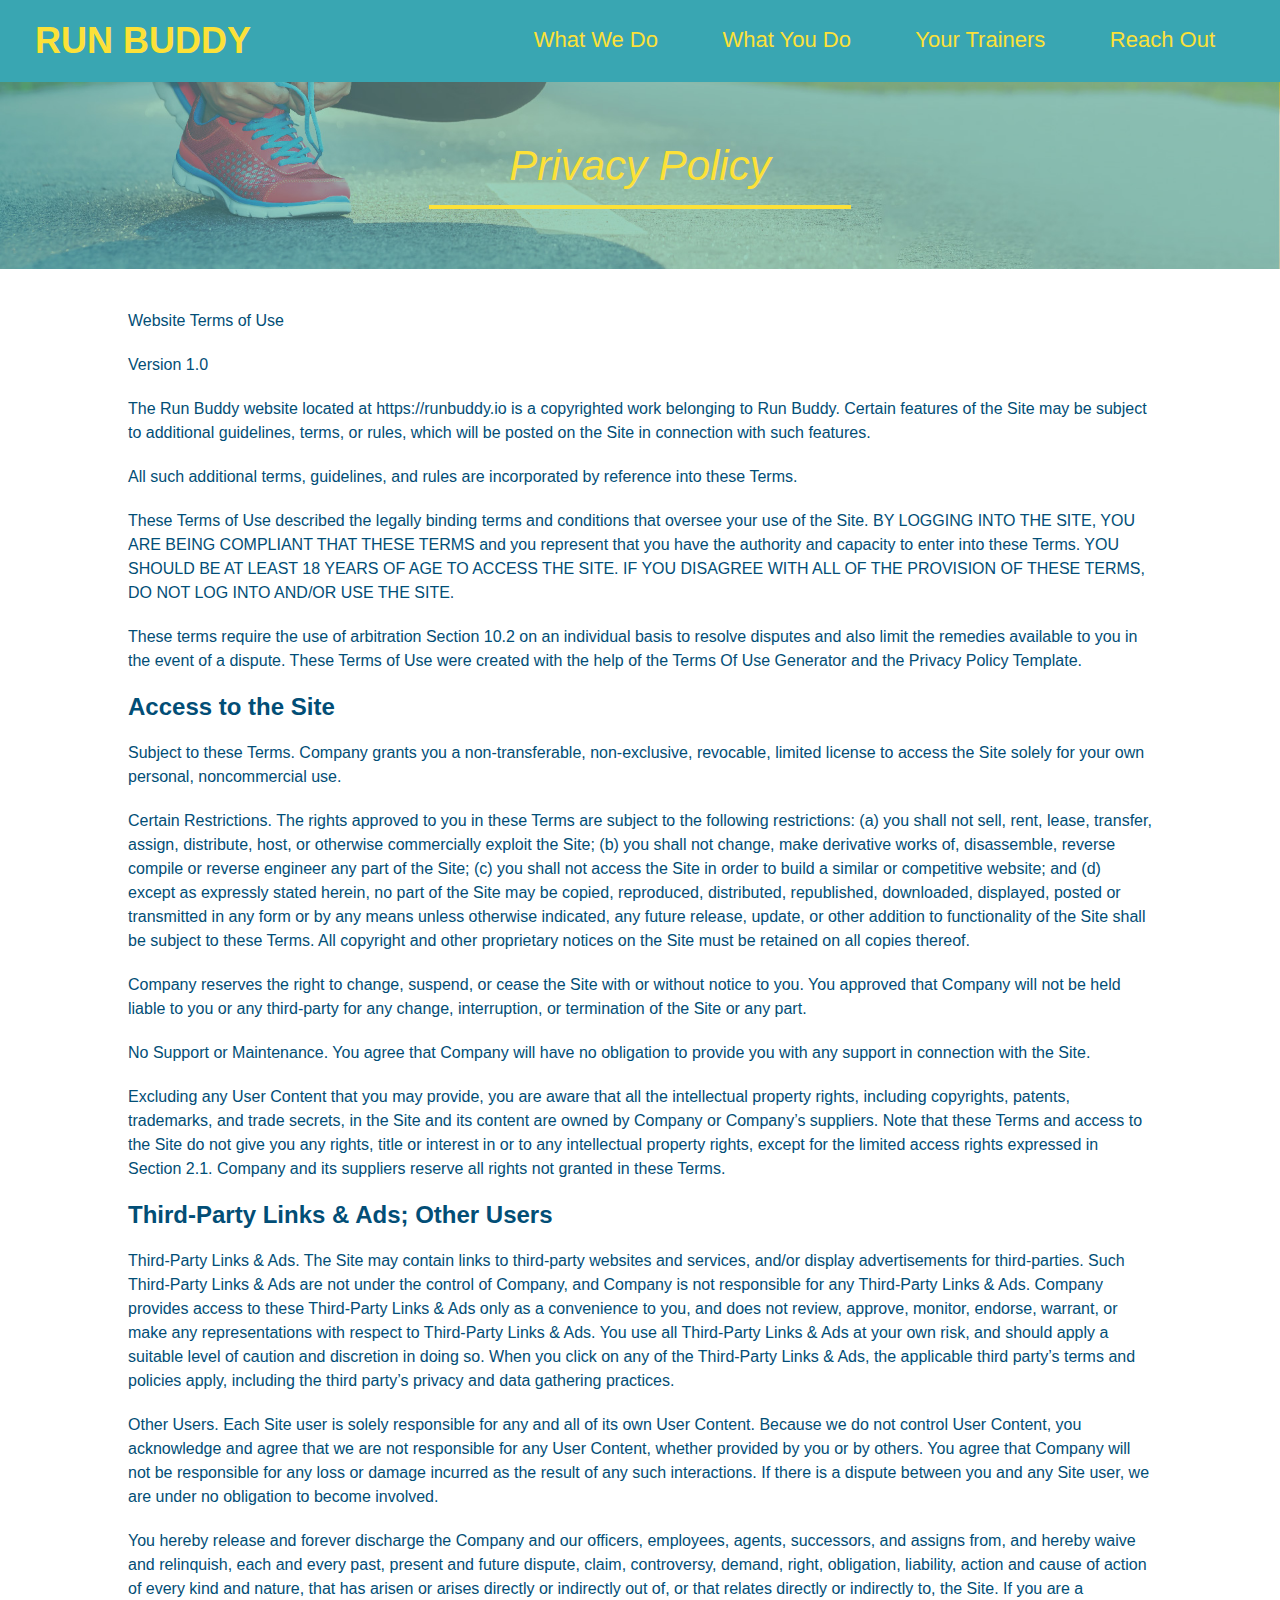
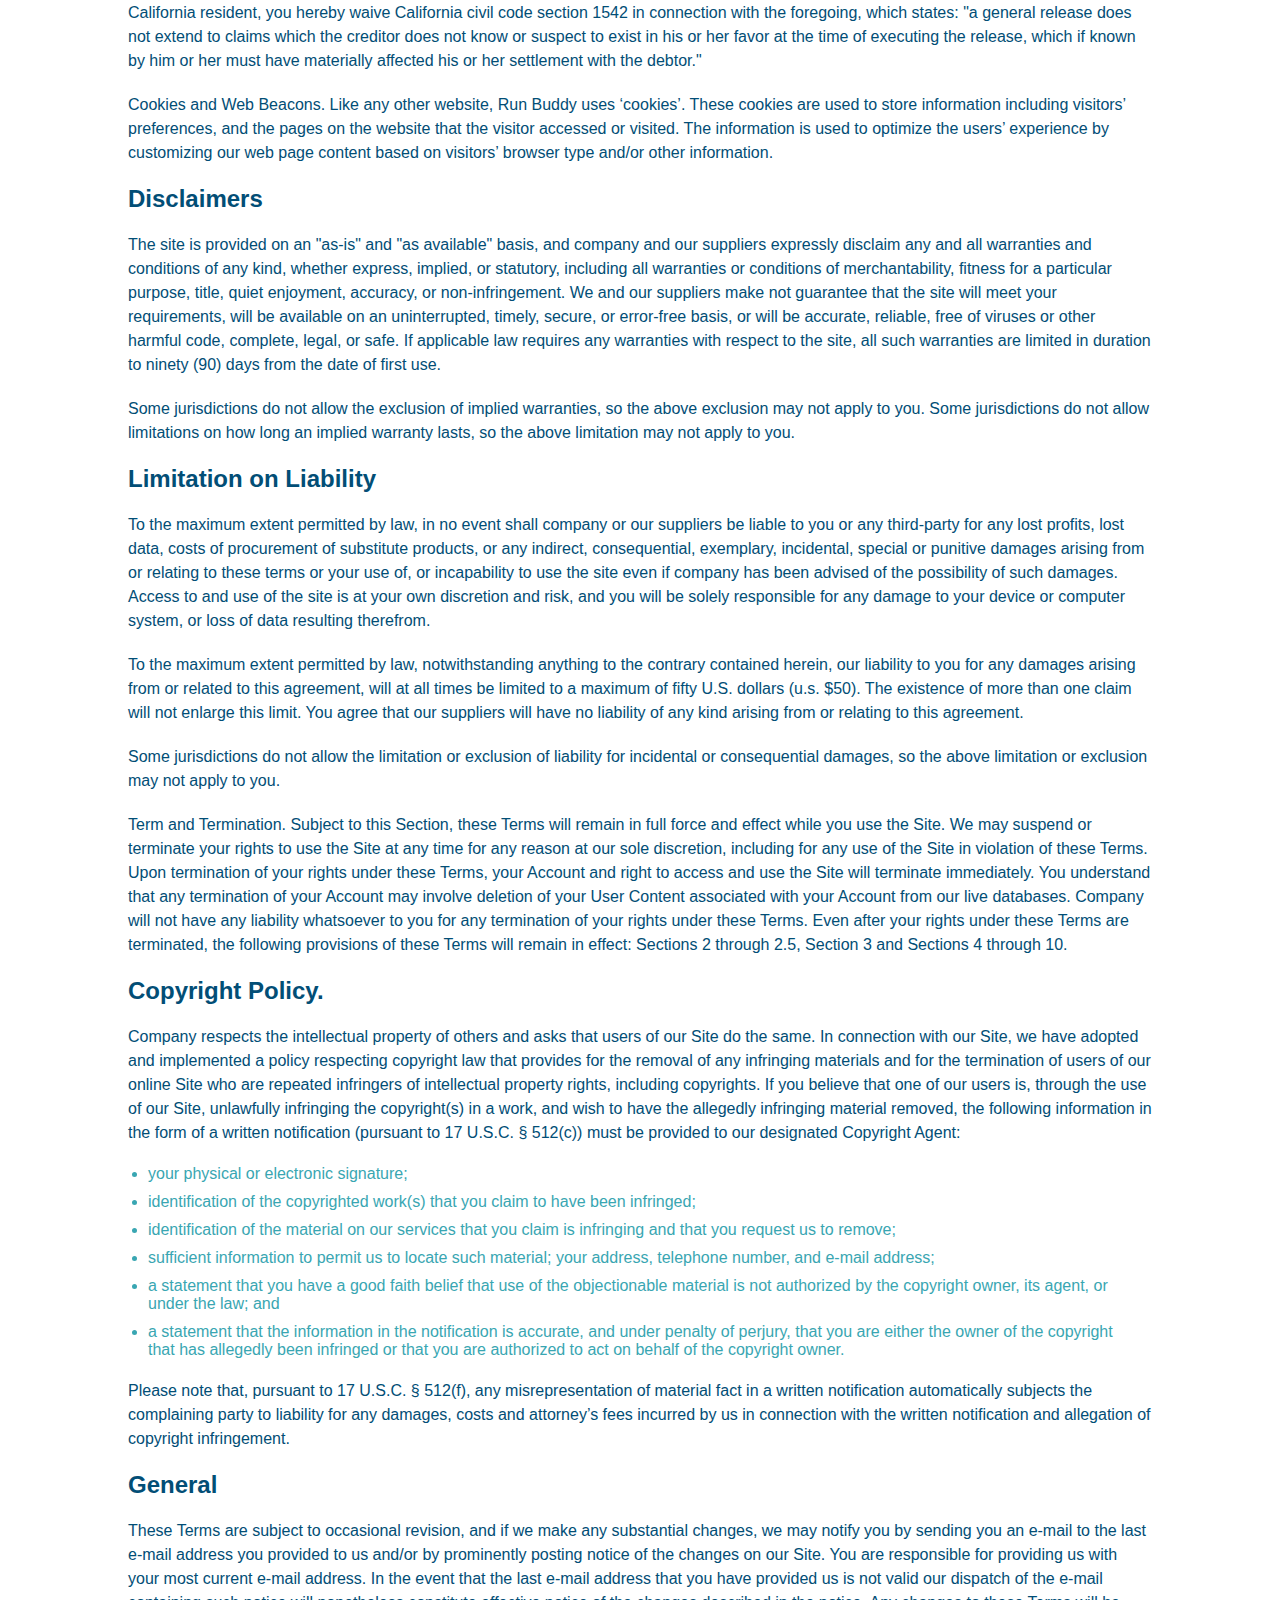
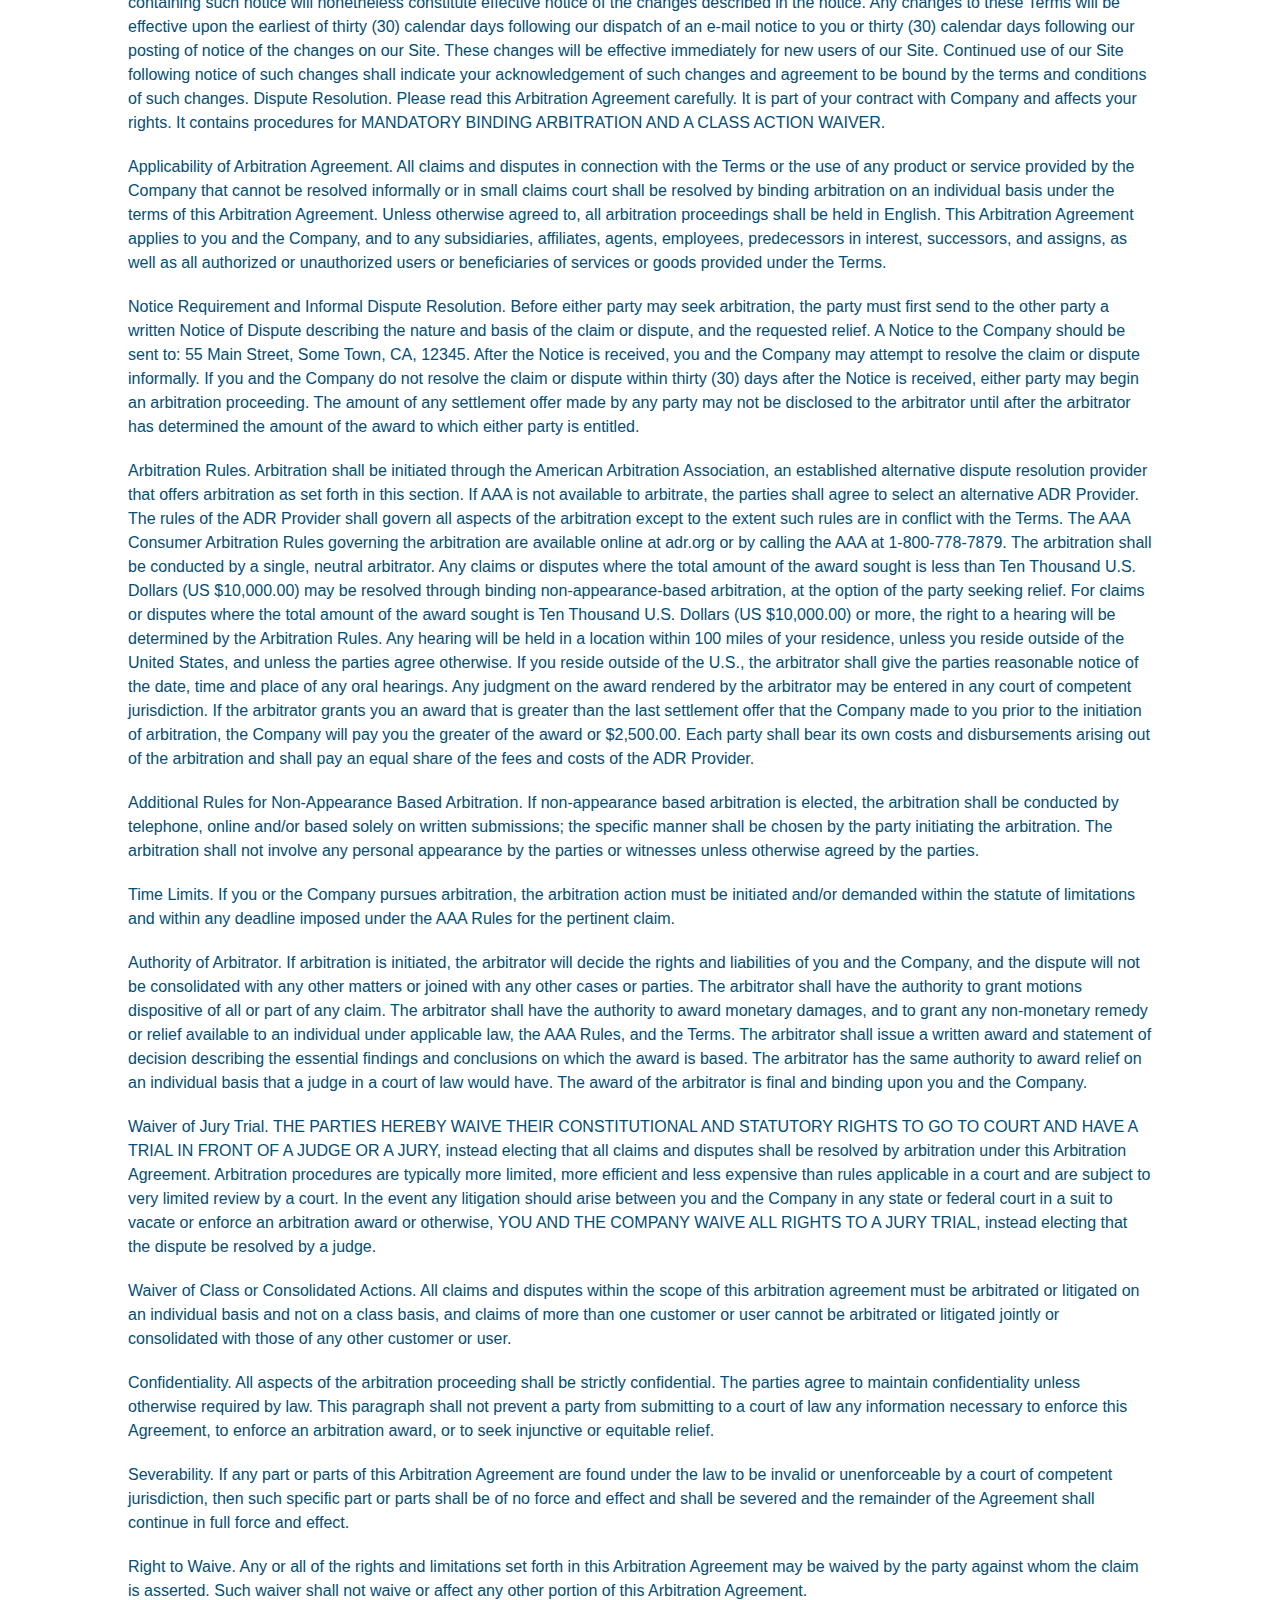
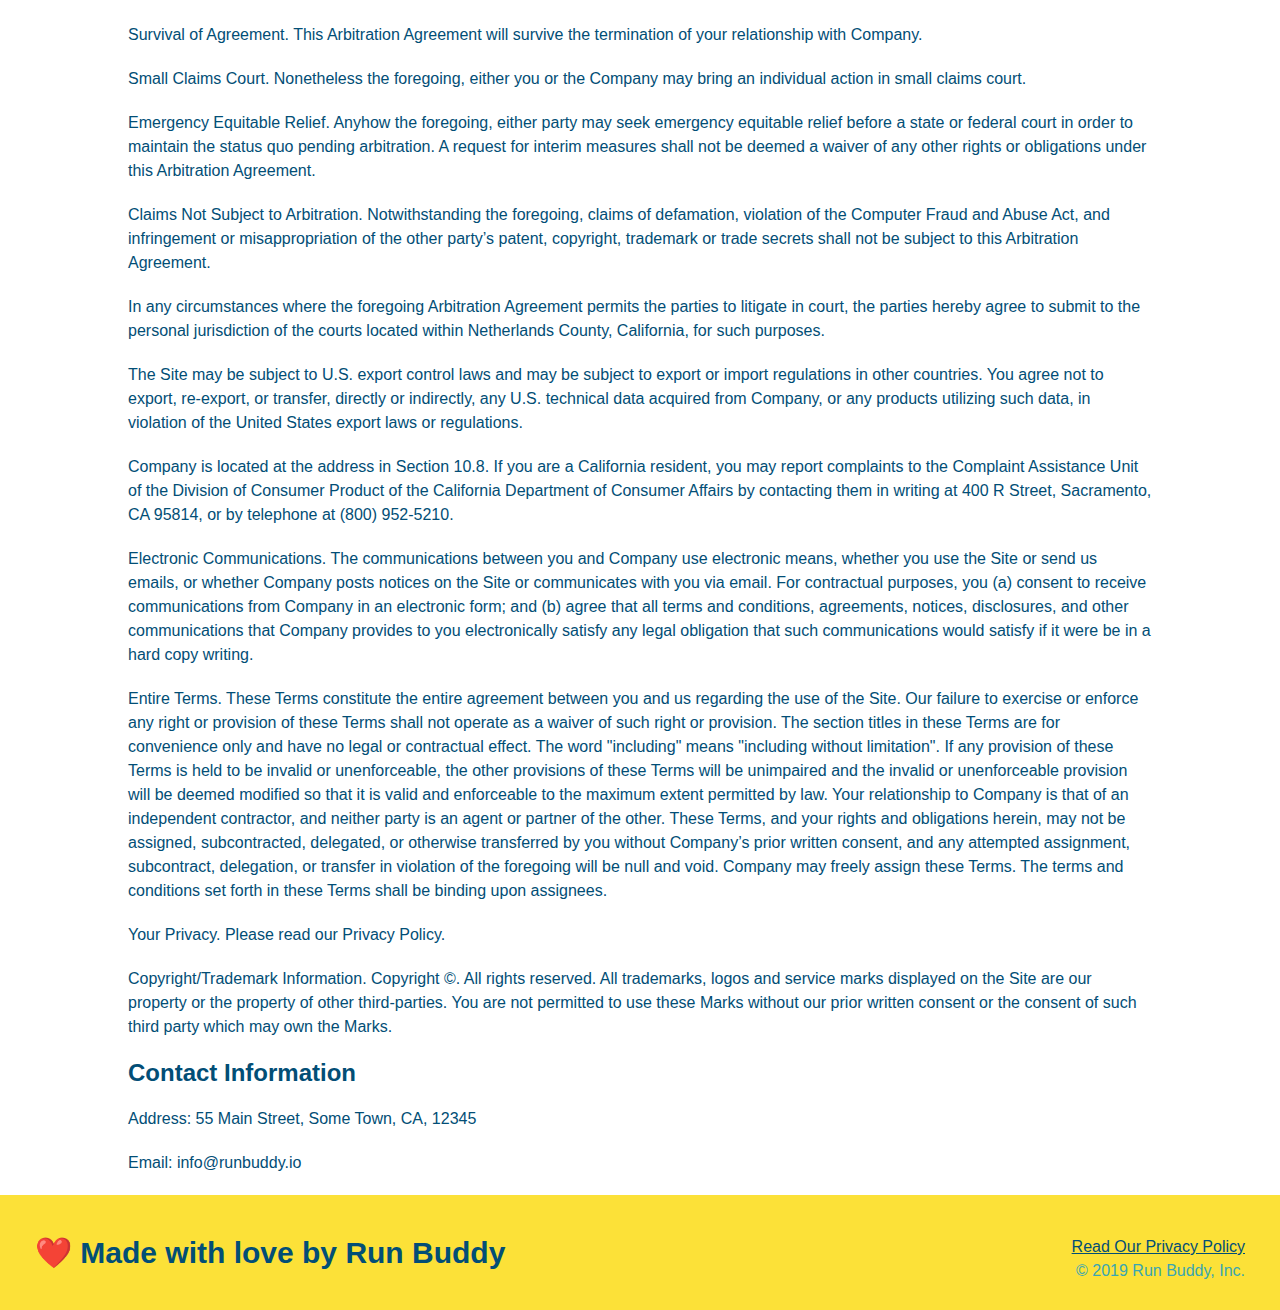
==== privacy-policy.html @ ec880d70 "privacy policy" ====
<!DOCTYPE html>
<html lang="en">
<head>
    <meta charset="UTF-8" />
    <title>Privacy Policy - Run Buddy</title>
    <link rel="stylesheet" href="./assets/css/style.css"/>
    <link rel="stylesheet" href="./assets/css/secondary-styles.css"/>
</head>

<body>
    <header>
        <h1>
        <a href="/">RUN BUDDY</a>
    </h1>

    <nav>
    <!-- Unordered list element -->
        <ul>
        <!-- List item element -->
            <li>
            <!-- Anchor element -->
                <a href="./index.html"#what-we-do">What We Do</a>
            </li>

            <li>
                <a href="./index.html"#what-we-do">What You Do</a>
            </li>

            <li>
                <a href="./index.html"#what-we-do">Your Trainers</a>
            </li>

            <li>
                <a href="./index.html"#what-we-do">Reach Out</a>
            </li>
        </ul>
    </nav>
    </header>

    <section class="hero">
        <h2 class="page-title">
            Privacy Policy
        </h2>
    </section>

    <article class="secondary-content">
        <p>
            Website Terms of Use
          </p>
    
          <p>
            Version 1.0
          </p>
    
          <p>
            The Run Buddy website located at https://runbuddy.io is a copyrighted work belonging to Run Buddy. Certain
            features of the Site may be subject to additional guidelines, terms, or rules, which will be posted on the Site
            in connection with such features.
          </p>
    
          <p>
            All such additional terms, guidelines, and rules are incorporated by reference into these Terms.
          </p>
    
          <p>
            These Terms of Use described the legally binding terms and conditions that oversee your use of the Site. BY
            LOGGING INTO THE SITE, YOU ARE BEING COMPLIANT THAT THESE TERMS and you represent that you have the authority
            and capacity to enter into these Terms. YOU SHOULD BE AT LEAST 18 YEARS OF AGE TO ACCESS THE SITE. IF YOU
            DISAGREE WITH ALL OF THE PROVISION OF THESE TERMS, DO NOT LOG INTO AND/OR USE THE SITE.
          </p>
    
          <p>
            These terms require the use of arbitration Section 10.2 on an individual basis to resolve disputes and also
            limit the remedies available to you in the event of a dispute. These Terms of Use were created with the help of
            the Terms Of Use Generator and the Privacy Policy Template.
          </p>
    
          <h3>
            Access to the Site
          </h3>
    
          <p>
            Subject to these Terms. Company grants you a non-transferable, non-exclusive, revocable, limited license to
            access the Site solely for your own personal, noncommercial use.
          </p>
    
          <p>
            Certain Restrictions. The rights approved to you in these Terms are subject to the following restrictions: (a)
            you shall not sell, rent, lease, transfer, assign, distribute, host, or otherwise commercially exploit the Site;
            (b) you shall not change, make derivative works of, disassemble, reverse compile or reverse engineer any part of
            the Site; (c) you shall not access the Site in order to build a similar or competitive website; and (d) except
            as expressly stated herein, no part of the Site may be copied, reproduced, distributed, republished, downloaded,
            displayed, posted or transmitted in any form or by any means unless otherwise indicated, any future release,
            update, or other addition to functionality of the Site shall be subject to these Terms. All copyright and other
            proprietary notices on the Site must be retained on all copies thereof.
          </p>
    
          <p>
            Company reserves the right to change, suspend, or cease the Site with or without notice to you. You approved
            that Company will not be held liable to you or any third-party for any change, interruption, or termination of
            the Site or any part.
          </p>
    
          <p>
            No Support or Maintenance. You agree that Company will have no obligation to provide you with any support in
            connection with the Site.
          </p>
    
          <p>
            Excluding any User Content that you may provide, you are aware that all the intellectual property rights,
            including copyrights, patents, trademarks, and trade secrets, in the Site and its content are owned by Company
            or Company’s suppliers. Note that these Terms and access to the Site do not give you any rights, title or
            interest in or to any intellectual property rights, except for the limited access rights expressed in Section
            2.1. Company and its suppliers reserve all rights not granted in these Terms.
          </p>
    
          <h3>
            Third-Party Links & Ads; Other Users
          </h3>
    
          <p>
            Third-Party Links & Ads. The Site may contain links to third-party websites and services, and/or display
            advertisements for third-parties. Such Third-Party Links & Ads are not under the control of Company, and Company
            is not responsible for any Third-Party Links & Ads. Company provides access to these Third-Party Links & Ads
            only as a convenience to you, and does not review, approve, monitor, endorse, warrant, or make any
            representations with respect to Third-Party Links & Ads. You use all Third-Party Links & Ads at your own risk,
            and should apply a suitable level of caution and discretion in doing so. When you click on any of the
            Third-Party Links & Ads, the applicable third party’s terms and policies apply, including the third party’s
            privacy and data gathering practices.
          </p>
    
          <p>
            Other Users. Each Site user is solely responsible for any and all of its own User Content. Because we do not
            control User Content, you acknowledge and agree that we are not responsible for any User Content, whether
            provided by you or by others. You agree that Company will not be responsible for any loss or damage incurred as
            the result of any such interactions. If there is a dispute between you and any Site user, we are under no
            obligation to become involved.
          </p>
    
          <p>
            You hereby release and forever discharge the Company and our officers, employees, agents, successors, and
            assigns from, and hereby waive and relinquish, each and every past, present and future dispute, claim,
            controversy, demand, right, obligation, liability, action and cause of action of every kind and nature, that has
            arisen or arises directly or indirectly out of, or that relates directly or indirectly to, the Site. If you are
            a California resident, you hereby waive California civil code section 1542 in connection with the foregoing,
            which states: "a general release does not extend to claims which the creditor does not know or suspect to exist
            in his or her favor at the time of executing the release, which if known by him or her must have materially
            affected his or her settlement with the debtor."
          </p>
    
          <p>
            Cookies and Web Beacons. Like any other website, Run Buddy uses ‘cookies’. These cookies are used to store
            information including visitors’ preferences, and the pages on the website that the visitor accessed or visited.
            The information is used to optimize the users’ experience by customizing our web page content based on visitors’
            browser type and/or other information.
          </p>
    
          <h3>
            Disclaimers
          </h3>
    
          <p>
            The site is provided on an "as-is" and "as available" basis, and company and our suppliers expressly disclaim
            any and all warranties and conditions of any kind, whether express, implied, or statutory, including all
            warranties or conditions of merchantability, fitness for a particular purpose, title, quiet enjoyment, accuracy,
            or non-infringement. We and our suppliers make not guarantee that the site will meet your requirements, will be
            available on an uninterrupted, timely, secure, or error-free basis, or will be accurate, reliable, free of
            viruses or other harmful code, complete, legal, or safe. If applicable law requires any warranties with respect
            to the site, all such warranties are limited in duration to ninety (90) days from the date of first use.
          </p>
    
          <p>
            Some jurisdictions do not allow the exclusion of implied warranties, so the above exclusion may not apply to
            you. Some jurisdictions do not allow limitations on how long an implied warranty lasts, so the above limitation
            may not apply to you.
          </p>
    
          <h3>
            Limitation on Liability
          </h3>
    
          <p>
            To the maximum extent permitted by law, in no event shall company or our suppliers be liable to you or any
            third-party for any lost profits, lost data, costs of procurement of substitute products, or any indirect,
            consequential, exemplary, incidental, special or punitive damages arising from or relating to these terms or
            your use of, or incapability to use the site even if company has been advised of the possibility of such
            damages. Access to and use of the site is at your own discretion and risk, and you will be solely responsible
            for any damage to your device or computer system, or loss of data resulting therefrom.
          </p>
    
          <p>
            To the maximum extent permitted by law, notwithstanding anything to the contrary contained herein, our liability
            to you for any damages arising from or related to this agreement, will at all times be limited to a maximum of
            fifty U.S. dollars (u.s. $50). The existence of more than one claim will not enlarge this limit. You agree that
            our suppliers will have no liability of any kind arising from or relating to this agreement.
          </p>
    
          <p>
            Some jurisdictions do not allow the limitation or exclusion of liability for incidental or consequential
            damages, so the above limitation or exclusion may not apply to you.
          </p>
    
          <p>
            Term and Termination. Subject to this Section, these Terms will remain in full force and effect while you use
            the Site. We may suspend or terminate your rights to use the Site at any time for any reason at our sole
            discretion, including for any use of the Site in violation of these Terms. Upon termination of your rights under
            these Terms, your Account and right to access and use the Site will terminate immediately. You understand that
            any termination of your Account may involve deletion of your User Content associated with your Account from our
            live databases. Company will not have any liability whatsoever to you for any termination of your rights under
            these Terms. Even after your rights under these Terms are terminated, the following provisions of these Terms
            will remain in effect: Sections 2 through 2.5, Section 3 and Sections 4 through 10.
          </p>
    
          <h3>
            Copyright Policy.
          </h3>
    
          <p>
            Company respects the intellectual property of others and asks that users of our Site do the same. In connection
            with our Site, we have adopted and implemented a policy respecting copyright law that provides for the removal
            of any infringing materials and for the termination of users of our online Site who are repeated infringers of
            intellectual property rights, including copyrights. If you believe that one of our users is, through the use of
            our Site, unlawfully infringing the copyright(s) in a work, and wish to have the allegedly infringing material
            removed, the following information in the form of a written notification (pursuant to 17 U.S.C. § 512(c)) must
            be provided to our designated Copyright Agent:
          </p>
    
          <ul>
            <li>
              your physical or electronic signature;
            </li>
            <li>
              identification of the copyrighted work(s) that you claim to have been infringed;
            </li>
            <li>
              identification of the material on our services that you claim is infringing and that you request us to remove;
            </li>
            <li>
              sufficient information to permit us to locate such material; your address, telephone number, and e-mail
              address;
            </li>
            <li>
              a statement that you have a good faith belief that use of the objectionable material is not authorized by the
              copyright owner, its agent, or under the law; and
            </li>
            <li>
              a statement that the information in the notification is accurate, and under penalty of perjury, that you are
              either the owner of the copyright that has allegedly been infringed or that you are authorized to act on
              behalf of the copyright owner.
            </li>
          </ul>
    
          <p>
            Please note that, pursuant to 17 U.S.C. § 512(f), any misrepresentation of material fact in a written
            notification automatically subjects the complaining party to liability for any damages, costs and attorney’s
            fees incurred by us in connection with the written notification and allegation of copyright infringement.
          </p>
    
          <h3>
            General
          </h3>
    
          <p>
            These Terms are subject to occasional revision, and if we make any substantial changes, we may notify you by
            sending you an e-mail to the last e-mail address you provided to us and/or by prominently posting notice of the
            changes on our Site. You are responsible for providing us with your most current e-mail address. In the event
            that the last e-mail address that you have provided us is not valid our dispatch of the e-mail containing such
            notice will nonetheless constitute effective notice of the changes described in the notice. Any changes to these
            Terms will be effective upon the earliest of thirty (30) calendar days following our dispatch of an e-mail
            notice to you or thirty (30) calendar days following our posting of notice of the changes on our Site. These
            changes will be effective immediately for new users of our Site. Continued use of our Site following notice of
            such changes shall indicate your acknowledgement of such changes and agreement to be bound by the terms and
            conditions of such changes. Dispute Resolution. Please read this Arbitration Agreement carefully. It is part of
            your contract with Company and affects your rights. It contains procedures for MANDATORY BINDING ARBITRATION AND
            A CLASS ACTION WAIVER.
          </p>
    
          <p>
            Applicability of Arbitration Agreement. All claims and disputes in connection with the Terms or the use of any
            product or service provided by the Company that cannot be resolved informally or in small claims court shall be
            resolved by binding arbitration on an individual basis under the terms of this Arbitration Agreement. Unless
            otherwise agreed to, all arbitration proceedings shall be held in English. This Arbitration Agreement applies to
            you and the Company, and to any subsidiaries, affiliates, agents, employees, predecessors in interest,
            successors, and assigns, as well as all authorized or unauthorized users or beneficiaries of services or goods
            provided under the Terms.
          </p>
    
          <p>
            Notice Requirement and Informal Dispute Resolution. Before either party may seek arbitration, the party must
            first send to the other party a written Notice of Dispute describing the nature and basis of the claim or
            dispute, and the requested relief. A Notice to the Company should be sent to: 55 Main Street, Some Town, CA,
            12345. After the Notice is received, you and the Company may attempt to resolve the claim or dispute informally.
            If you and the Company do not resolve the claim or dispute within thirty (30) days after the Notice is received,
            either party may begin an arbitration proceeding. The amount of any settlement offer made by any party may not
            be disclosed to the arbitrator until after the arbitrator has determined the amount of the award to which either
            party is entitled.
          </p>
    
          <p>
            Arbitration Rules. Arbitration shall be initiated through the American Arbitration Association, an established
            alternative dispute resolution provider that offers arbitration as set forth in this section. If AAA is not
            available to arbitrate, the parties shall agree to select an alternative ADR Provider. The rules of the ADR
            Provider shall govern all aspects of the arbitration except to the extent such rules are in conflict with the
            Terms. The AAA Consumer Arbitration Rules governing the arbitration are available online at adr.org or by
            calling the AAA at 1-800-778-7879. The arbitration shall be conducted by a single, neutral arbitrator. Any
            claims or disputes where the total amount of the award sought is less than Ten Thousand U.S. Dollars (US
            $10,000.00) may be resolved through binding non-appearance-based arbitration, at the option of the party seeking
            relief. For claims or disputes where the total amount of the award sought is Ten Thousand U.S. Dollars (US
            $10,000.00) or more, the right to a hearing will be determined by the Arbitration Rules. Any hearing will be
            held in a location within 100 miles of your residence, unless you reside outside of the United States, and
            unless the parties agree otherwise. If you reside outside of the U.S., the arbitrator shall give the parties
            reasonable notice of the date, time and place of any oral hearings. Any judgment on the award rendered by the
            arbitrator may be entered in any court of competent jurisdiction. If the arbitrator grants you an award that is
            greater than the last settlement offer that the Company made to you prior to the initiation of arbitration, the
            Company will pay you the greater of the award or $2,500.00. Each party shall bear its own costs and
            disbursements arising out of the arbitration and shall pay an equal share of the fees and costs of the ADR
            Provider.
          </p>
    
          <p>
            Additional Rules for Non-Appearance Based Arbitration. If non-appearance based arbitration is elected, the
            arbitration shall be conducted by telephone, online and/or based solely on written submissions; the specific
            manner shall be chosen by the party initiating the arbitration. The arbitration shall not involve any personal
            appearance by the parties or witnesses unless otherwise agreed by the parties.
          </p>
    
          <p>
            Time Limits. If you or the Company pursues arbitration, the arbitration action must be initiated and/or demanded
            within the statute of limitations and within any deadline imposed under the AAA Rules for the pertinent claim.
          </p>
    
          <p>
            Authority of Arbitrator. If arbitration is initiated, the arbitrator will decide the rights and liabilities of
            you and the Company, and the dispute will not be consolidated with any other matters or joined with any other
            cases or parties. The arbitrator shall have the authority to grant motions dispositive of all or part of any
            claim. The arbitrator shall have the authority to award monetary damages, and to grant any non-monetary remedy
            or relief available to an individual under applicable law, the AAA Rules, and the Terms. The arbitrator shall
            issue a written award and statement of decision describing the essential findings and conclusions on which the
            award is based. The arbitrator has the same authority to award relief on an individual basis that a judge in a
            court of law would have. The award of the arbitrator is final and binding upon you and the Company.
          </p>
    
          <p>
            Waiver of Jury Trial. THE PARTIES HEREBY WAIVE THEIR CONSTITUTIONAL AND STATUTORY RIGHTS TO GO TO COURT AND HAVE
            A TRIAL IN FRONT OF A JUDGE OR A JURY, instead electing that all claims and disputes shall be resolved by
            arbitration under this Arbitration Agreement. Arbitration procedures are typically more limited, more efficient
            and less expensive than rules applicable in a court and are subject to very limited review by a court. In the
            event any litigation should arise between you and the Company in any state or federal court in a suit to vacate
            or enforce an arbitration award or otherwise, YOU AND THE COMPANY WAIVE ALL RIGHTS TO A JURY TRIAL, instead
            electing that the dispute be resolved by a judge.
          </p>
    
          <p>
            Waiver of Class or Consolidated Actions. All claims and disputes within the scope of this arbitration agreement
            must be arbitrated or litigated on an individual basis and not on a class basis, and claims of more than one
            customer or user cannot be arbitrated or litigated jointly or consolidated with those of any other customer or
            user.
          </p>
    
          <p>
            Confidentiality. All aspects of the arbitration proceeding shall be strictly confidential. The parties agree to
            maintain confidentiality unless otherwise required by law. This paragraph shall not prevent a party from
            submitting to a court of law any information necessary to enforce this Agreement, to enforce an arbitration
            award, or to seek injunctive or equitable relief.
          </p>
    
          <p>
            Severability. If any part or parts of this Arbitration Agreement are found under the law to be invalid or
            unenforceable by a court of competent jurisdiction, then such specific part or parts shall be of no force and
            effect and shall be severed and the remainder of the Agreement shall continue in full force and effect.
          </p>
    
          <p>
            Right to Waive. Any or all of the rights and limitations set forth in this Arbitration Agreement may be waived
            by the party against whom the claim is asserted. Such waiver shall not waive or affect any other portion of this
            Arbitration Agreement.
          </p>
    
          <p>
            Survival of Agreement. This Arbitration Agreement will survive the termination of your relationship with
            Company.
          </p>
    
          <p>
            Small Claims Court. Nonetheless the foregoing, either you or the Company may bring an individual action in small
            claims court.
          </p>
    
          <p>
            Emergency Equitable Relief. Anyhow the foregoing, either party may seek emergency equitable relief before a
            state or federal court in order to maintain the status quo pending arbitration. A request for interim measures
            shall not be deemed a waiver of any other rights or obligations under this Arbitration Agreement.
          </p>
    
          <p>
            Claims Not Subject to Arbitration. Notwithstanding the foregoing, claims of defamation, violation of the
            Computer Fraud and Abuse Act, and infringement or misappropriation of the other party’s patent, copyright,
            trademark or trade secrets shall not be subject to this Arbitration Agreement.
          </p>
    
          <p>
            In any circumstances where the foregoing Arbitration Agreement permits the parties to litigate in court, the
            parties hereby agree to submit to the personal jurisdiction of the courts located within Netherlands County,
            California, for such purposes.
          </p>
    
          <p>
            The Site may be subject to U.S. export control laws and may be subject to export or import regulations in other
            countries. You agree not to export, re-export, or transfer, directly or indirectly, any U.S. technical data
            acquired from Company, or any products utilizing such data, in violation of the United States export laws or
            regulations.
          </p>
    
          <p>
            Company is located at the address in Section 10.8. If you are a California resident, you may report complaints
            to the Complaint Assistance Unit of the Division of Consumer Product of the California Department of Consumer
            Affairs by contacting them in writing at 400 R Street, Sacramento, CA 95814, or by telephone at (800) 952-5210.
          </p>
    
          <p>
            Electronic Communications. The communications between you and Company use electronic means, whether you use the
            Site or send us emails, or whether Company posts notices on the Site or communicates with you via email. For
            contractual purposes, you (a) consent to receive communications from Company in an electronic form; and (b)
            agree that all terms and conditions, agreements, notices, disclosures, and other communications that Company
            provides to you electronically satisfy any legal obligation that such communications would satisfy if it were be
            in a hard copy writing.
          </p>
    
          <p>
            Entire Terms. These Terms constitute the entire agreement between you and us regarding the use of the Site. Our
            failure to exercise or enforce any right or provision of these Terms shall not operate as a waiver of such right
            or provision. The section titles in these Terms are for convenience only and have no legal or contractual
            effect. The word "including" means "including without limitation". If any provision of these Terms is held to be
            invalid or unenforceable, the other provisions of these Terms will be unimpaired and the invalid or
            unenforceable provision will be deemed modified so that it is valid and enforceable to the maximum extent
            permitted by law. Your relationship to Company is that of an independent contractor, and neither party is an
            agent or partner of the other. These Terms, and your rights and obligations herein, may not be assigned,
            subcontracted, delegated, or otherwise transferred by you without Company’s prior written consent, and any
            attempted assignment, subcontract, delegation, or transfer in violation of the foregoing will be null and void.
            Company may freely assign these Terms. The terms and conditions set forth in these Terms shall be binding upon
            assignees.
          </p>
    
          <p>
            Your Privacy. Please read our Privacy Policy.
          </p>
    
          <p>
            Copyright/Trademark Information. Copyright ©. All rights reserved. All trademarks, logos and service marks
            displayed on the Site are our property or the property of other third-parties. You are not permitted to use
            these Marks without our prior written consent or the consent of such third party which may own the Marks.
          </p>
    
          <h3>
            Contact Information
          </h3>
    
          <p>
            Address: 55 Main Street, Some Town, CA, 12345
          </p>
    
          <p>
            Email: info@runbuddy.io
          </p>
    </article>

    <!-- footer -->
    <footer>
        <h2>❤️ Made with love by Run Buddy</h2>
        <div>
            <a href="#">Read Our Privacy Policy</a><br />
            &copy; 2019 Run Buddy, Inc.
        </div>
    </footer> 

    </body>
</html>
---- assets/css/style.css ----
* {
    margin: 0;
    padding: 0;
    box-sizing: border-box;
}

body {
    /* more on this alphanumerical value in a minute  */    
    color:  #39a6b2;
    font-family: Arial, Helvetica, sans-serif;    
}

/* apply styles to <header> */
header {
    padding: 20px 35px;
    background-color: #39a6b2;
}

header h1 {
    font-weight: bold;
    font-size: 36px;
    color: #fce138;
    margin: 0;
    display: inline;
}

header a {
    text-decoration: none;
    color: #fce138;
}

header nav {
    float: right;
    margin: 7px 0;
}

header nav ul li {
    display: inline;
}

header nav ul li a {
    margin: 0 30px;
    font-weight:  lighter;
    font-size: 22px;
}

footer {
    background: #fce138;
    width: 100%;
    padding: 40px 35px;
}

footer h2 {
    display: inline;
    color: #024e76;
    font-size: 30px;
    margin: 0;
}

footer div {
    float: right;
    line-height: 1.5;
    text-align: right;
}

footer a {
    color: #024e76;
}

section {
    padding: 60px;
    
}

/* Hero Style Alert */
.hero {
    background-image: url("../images/hero-bg.jpg");
    height: 600px;
    background-size: cover;
    background-position: center;
    position: relative;
}
/* Hero Style end */

.hero-form {
    border: solid 3px #024e76;
    background-color: #fce138;
    padding: 20px;
    width: 500px;
    color: #024e76;    
    position: absolute;
    bottom: 120px;
    right: 140px;
}

h3 {
    font-size: x-large;
    margin: 0px;
}

.hero-form p {
    margin: 5px 0 15px 0;
}

.form-input {
    border: 1px solid #023e76;
    display: block;
    padding: 7px 15px;
    font-size: 16px;
    color: #024e76;
    width: 100%;
    margin-bottom: 15px;
}

.hero-form label {
    margin: 0 5px;
}

.hero-form button {
    color: #fce138;
    background-color: #024e76;
    border: none;
    padding: 10px 20px;
    font-size: 16px;
}
/* HERO STYLES END */

.intro {
    text-align: center;
}

.intro p {
    line-height: 1.7;
    color: #39a6b2;
    width: 80%;
    font-size: 20px;
    /* add this alongside your other declarations */
    margin: 0 auto;
}

.steps {text-align: center;
    background: #fce138;
}

.section-title {
    font-size: 55px;
    color: #024e76;
    margin-bottom: 35px;
    padding: 0 100px 20px 100px;
    display: inline-block;
    border-bottom: 3px solid;
}

.primary-border {
    border-color: #fce138;
}

.secondary-border {
    border-color: #39a6b2;
}

.steps div {
    margin-bottom: 80px;    
}

.steps img {
    width: 15px;
    margin: 10px 0;    
}

.steps h3 {
    color: #024e76;
    font-size: 46px;
    margin-top: 10px;
}

.steps p {
    color: #39a6b2;
    font-size: 23px;
}

.steps span {
    font-size: 38px;
}

.trainers {
    text-align: center;
}

.trainer {
    width: 900px;
    margin: 0 auto 30px auto;
    background: #024e76;
    color: #fce138;
    overflow: auto;
}

.trainer img {
    width: 35%;
    float: left;
}

.trainer-bio {
    padding: 35px;
    float: left;
    width: 65%;
}

.text-left {
    text-align: left;
}

.text-right {
    text-align: right;
}

.trainer-bio h3 {
    font-size: 32px;
    margin-bottom: 8px;
}

.trainer-bio h4 {
    font-weight: lighter;
    font-size: 26px;
    margin-bottom: 25px;
}

.trainer-bio p {
    font-size: 17px;
    line-height: 1.3;
}

/* REACH OUT STYLES START */

.contact {
    text-align: center;
    background: #024e76;
}

.contact h2 {
    color: #fce138;
}

.contact-info iframe {
    width: 400px;
    height: 400px;
}
.contact-info div {
    width: 410px;
    display: inline-block;
    vertical-align: top;
    text-align: left;
    margin: 30px 0 0 60px;
    color: white;
}

.contact-info h3 {
    color: #fce138;
    font-size: 32px;
}

.contact-info p, .contact-info address {
    margin:  20px 0;
    line-height: 1.5;
    font-size: 20px;
    font-style: normal;
}

.contact-info a {
    color: #fce138;
}

/* REACH OUT STYLE END */
---- assets/css/secondary-styles.css ----
.hero {
  background-position: bottom;
  height: auto;
  text-align: center;
  margin-bottom: 40px;
}

.page-title {
  color: #fce138;
  display: inline-block;
  border-bottom: 4px solid;
  border-color: #fce138;
  padding: 0 80px 15px 80px;
  font-weight: normal;
  font-size: 42px;
  font-style: italic;
}

.secondary-content {
  width: 80%;
  margin: auto;
  color: #024e76;  
}

.secondary-content h3 {
  font: 25px;
  margin: 20px 0;  
}

.secondary-content p {
  font-size: 16px;
  line-height: 1.5;
  margin: 20px 0;
}

.secondary-content ul {
  margin: 15px 20px;
}

.secondary-content li {
  color: #39a6b2;
  margin: 10px 0;
}
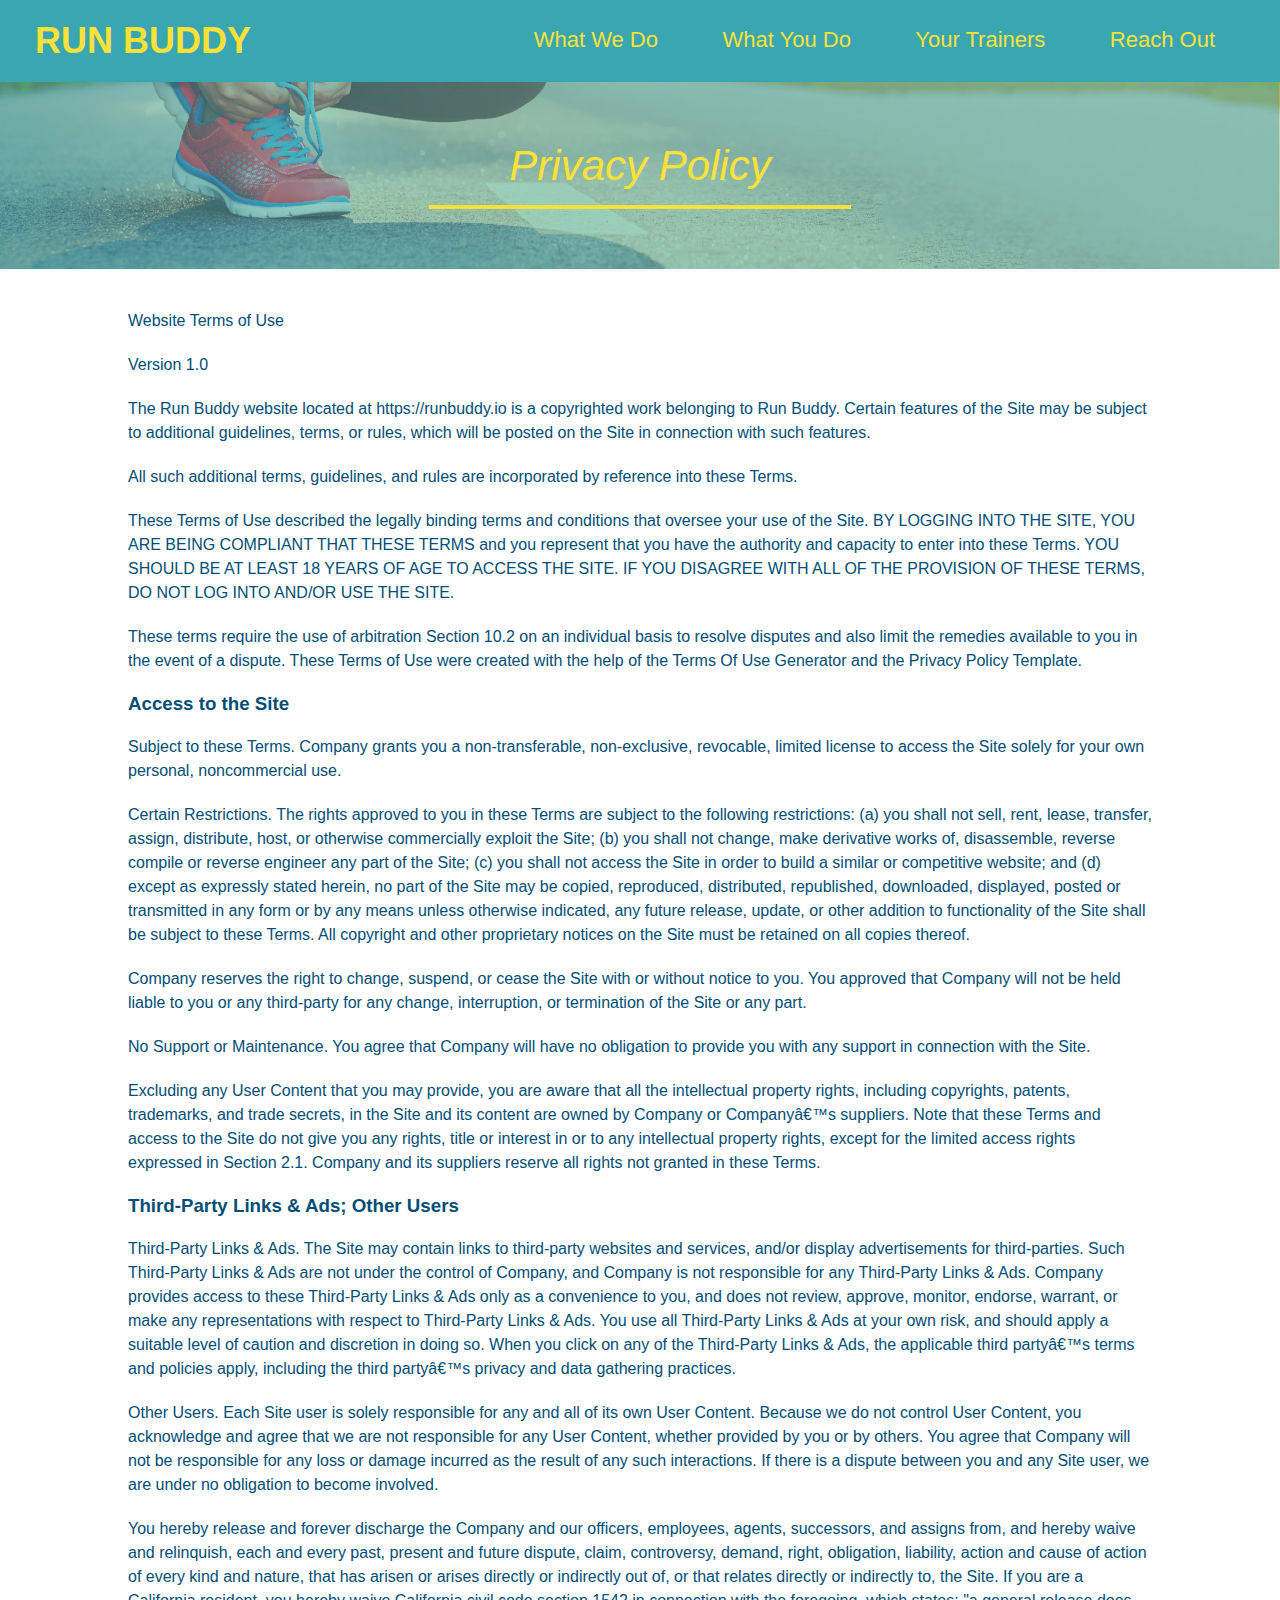
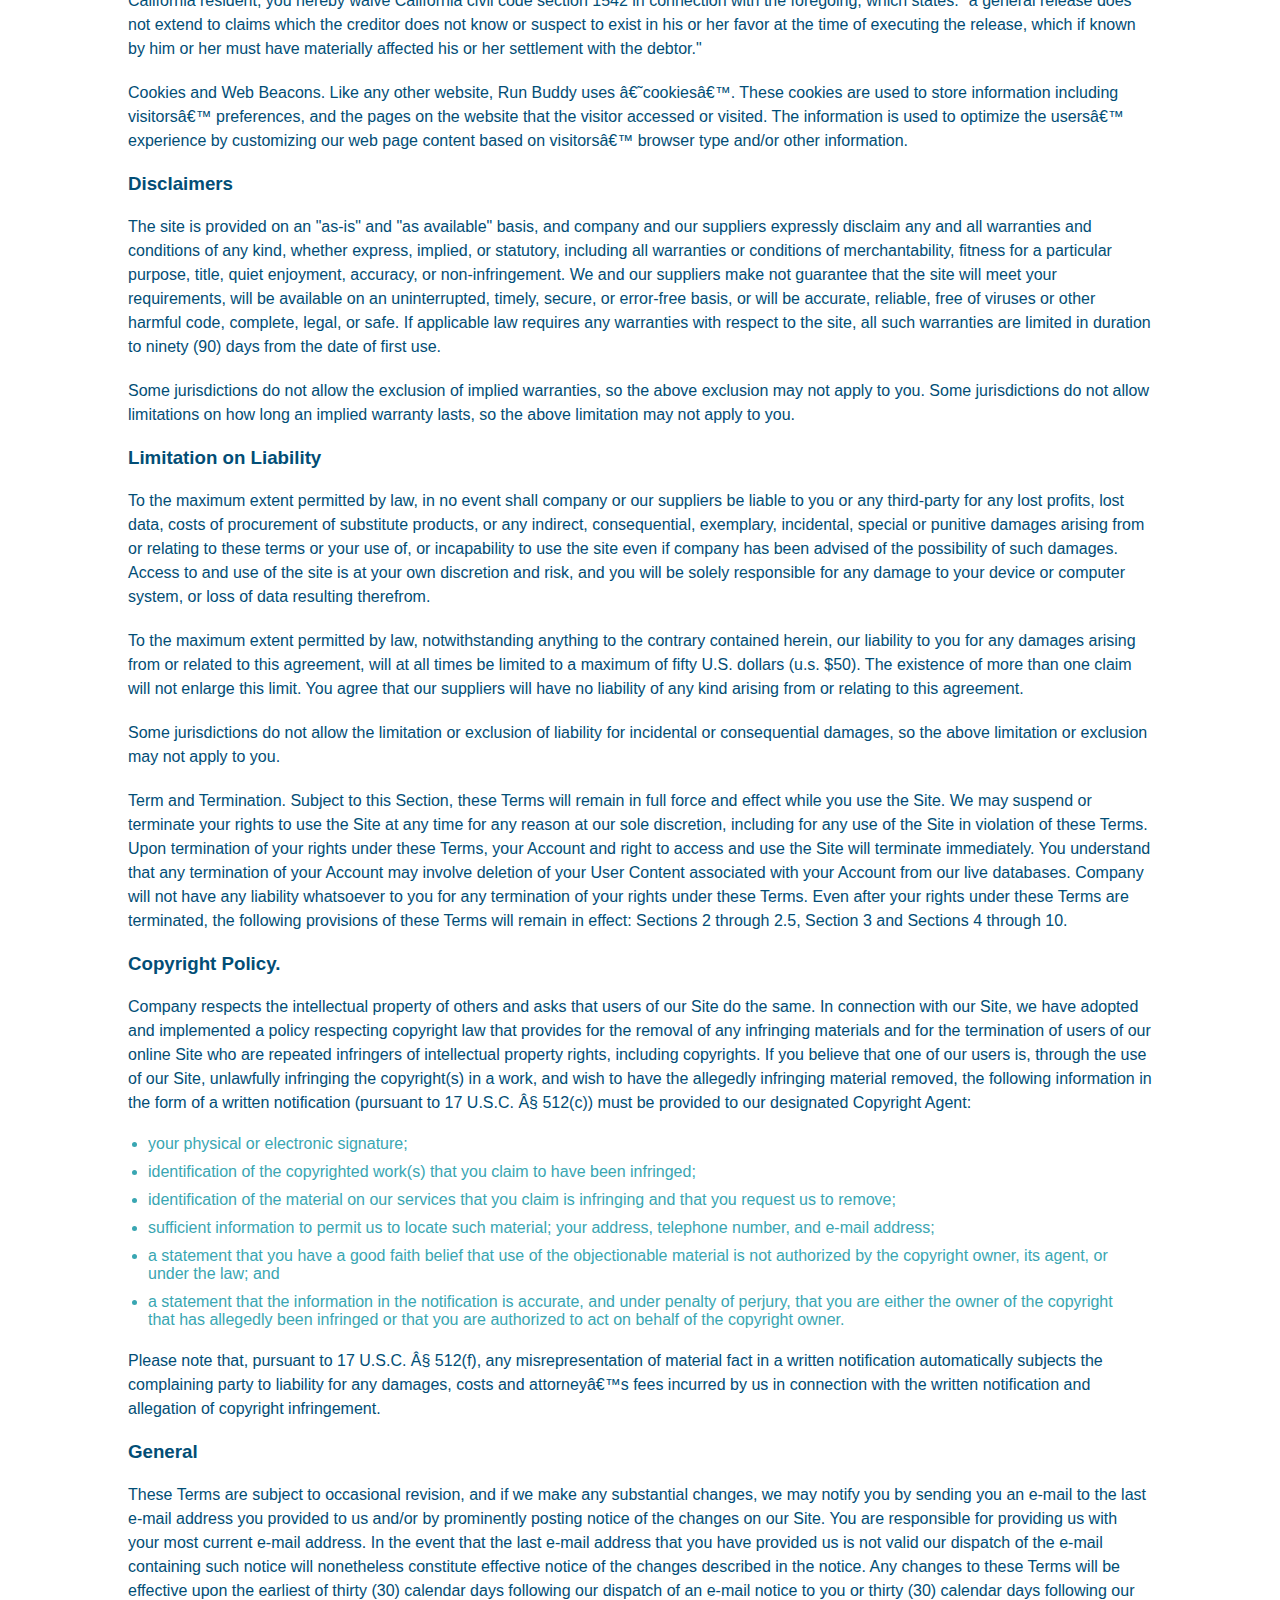
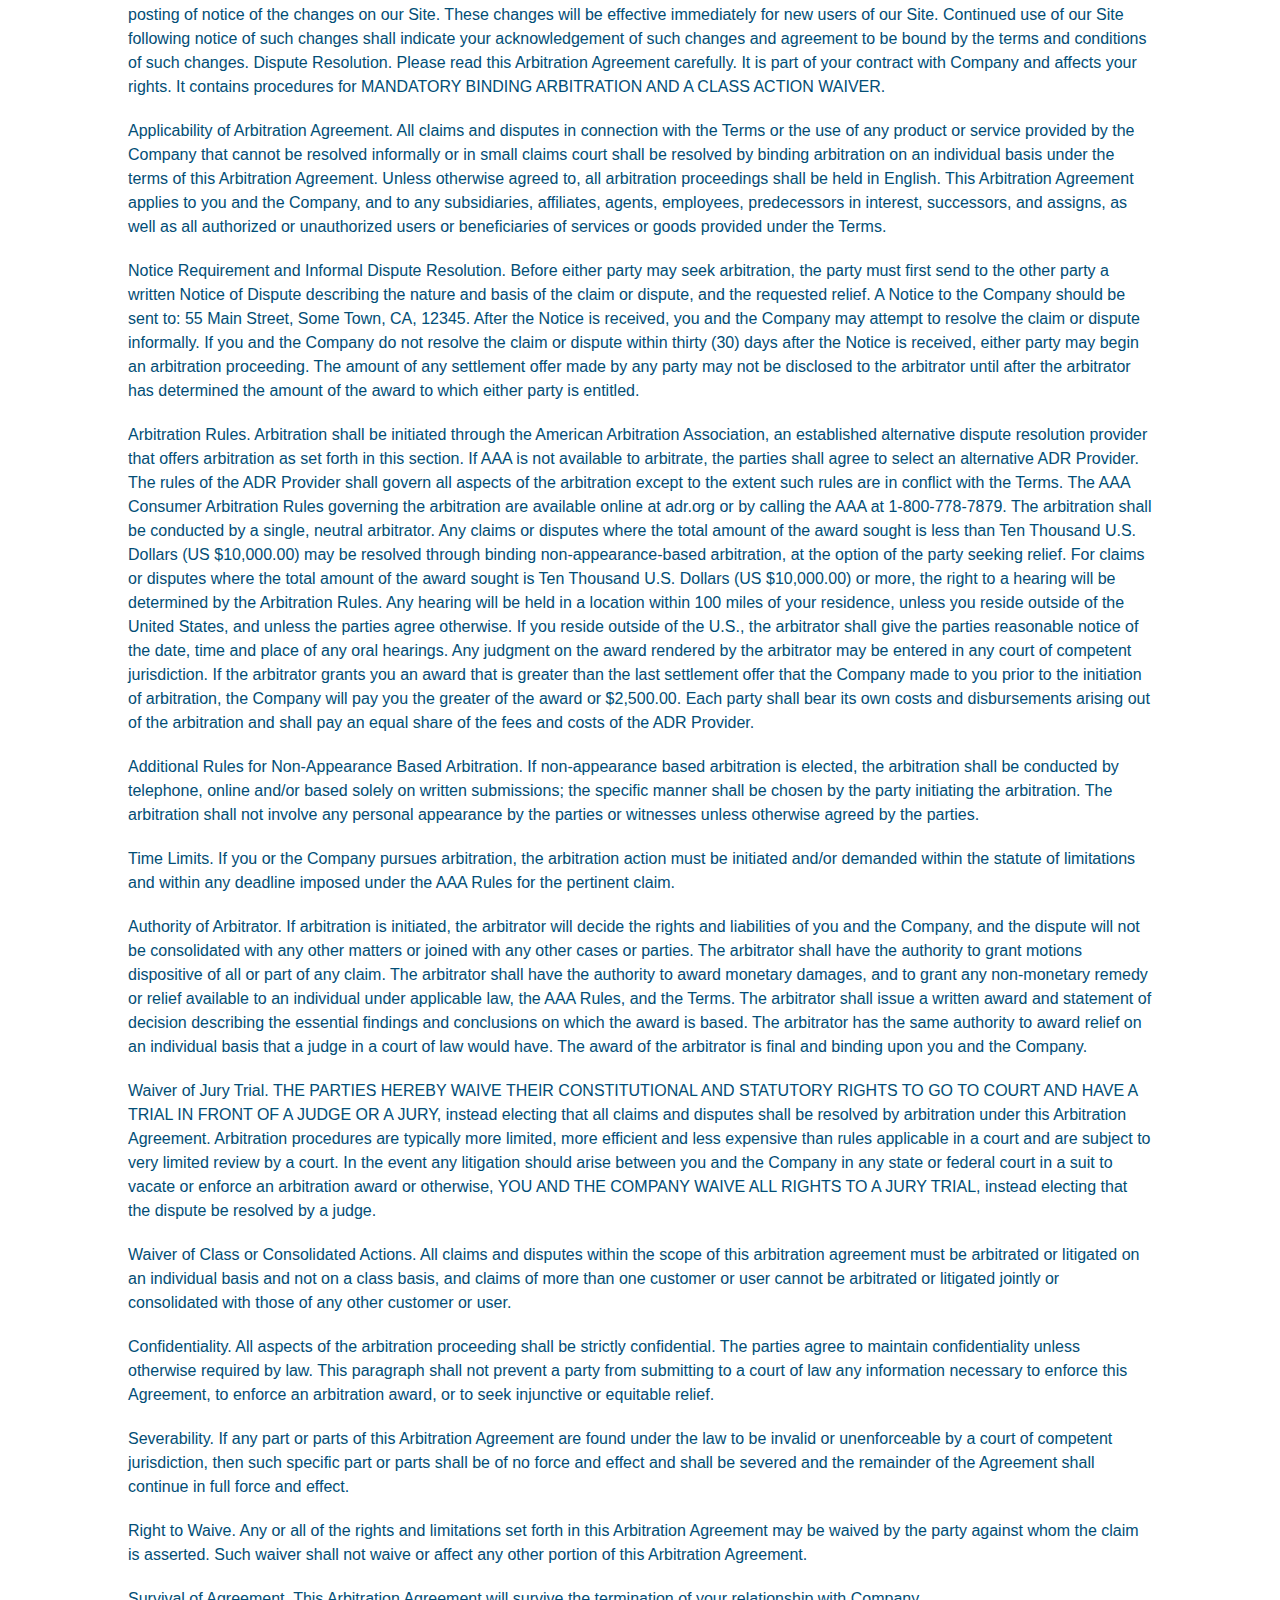
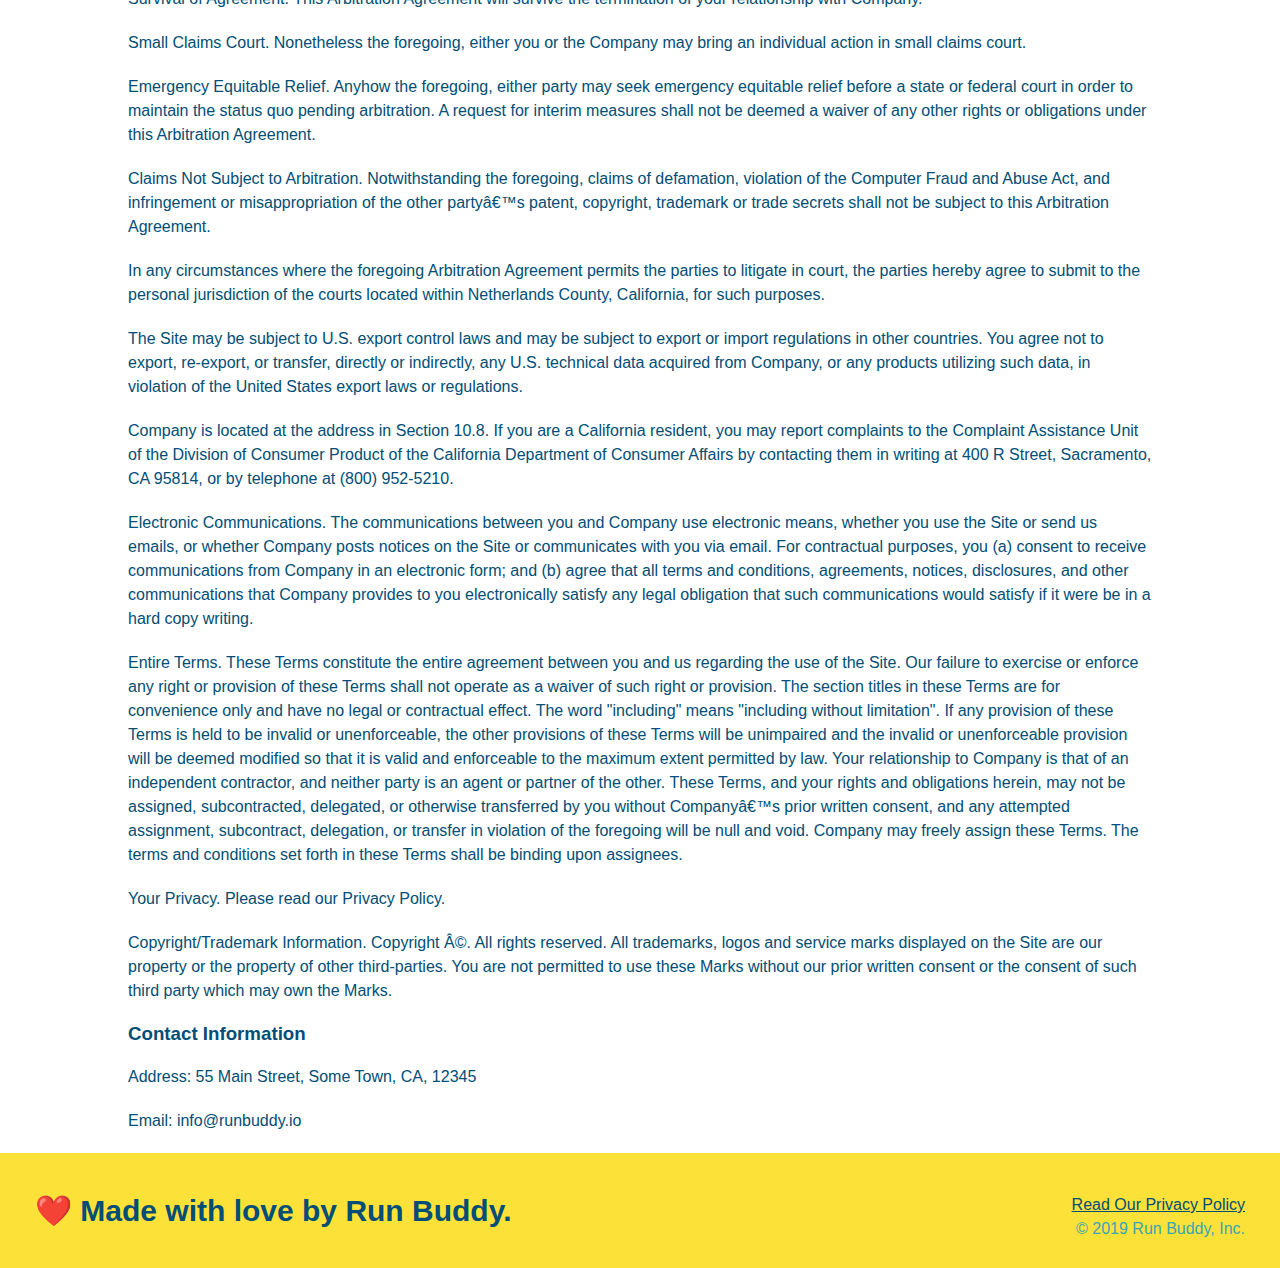
==== commit 724c9f1e: "my code replaced with course code for module 2" ====
--- a/privacy-policy.html
+++ b/privacy-policy.html
@@ -1,477 +1,481 @@
 <!DOCTYPE html>
 <html lang="en">
+
 <head>
-    <meta charset="UTF-8" />
-    <title>Privacy Policy - Run Buddy</title>
-    <link rel="stylesheet" href="./assets/css/style.css"/>
-    <link rel="stylesheet" href="./assets/css/secondary-styles.css"/>
+  <meta charset="UTF-8" />
+  <title>Privacy Policy - Run Buddy</title>
+  <link rel="stylesheet" href="./assets/css/style.css" />
+  <link rel="stylesheet" href="./assets/css/secondary-styles.css" />
+
 </head>
 
 <body>
-    <header>
-        <h1>
-        <a href="/">RUN BUDDY</a>
+  <header>
+    <h1>
+      <a href="/">
+        RUN BUDDY
+      </a>
     </h1>
-
     <nav>
-    <!-- Unordered list element -->
-        <ul>
-        <!-- List item element -->
-            <li>
-            <!-- Anchor element -->
-                <a href="./index.html"#what-we-do">What We Do</a>
-            </li>
-
-            <li>
-                <a href="./index.html"#what-we-do">What You Do</a>
-            </li>
-
-            <li>
-                <a href="./index.html"#what-we-do">Your Trainers</a>
-            </li>
-
-            <li>
-                <a href="./index.html"#what-we-do">Reach Out</a>
-            </li>
-        </ul>
+      <!-- Unordered list element -->
+      <ul>
+        <!-- List item element-->
+        <li>
+          <!-- Anchor element -->
+          <a href="./index.html#what-we-do">What We Do</a>
+        </li>
+        <li>
+          <a href="./index.html#what-you-do">What You Do</a>
+        </li>
+        <li>
+          <a href="./index.html#your-trainers">Your Trainers</a>
+        </li>
+        <li>
+          <a href="./index.html#reach-out">Reach Out</a>
+        </li>
+      </ul>
     </nav>
-    </header>
-
-    <section class="hero">
-        <h2 class="page-title">
-            Privacy Policy
-        </h2>
-    </section>
-
-    <article class="secondary-content">
-        <p>
-            Website Terms of Use
-          </p>
-    
-          <p>
-            Version 1.0
-          </p>
-    
-          <p>
-            The Run Buddy website located at https://runbuddy.io is a copyrighted work belonging to Run Buddy. Certain
-            features of the Site may be subject to additional guidelines, terms, or rules, which will be posted on the Site
-            in connection with such features.
-          </p>
-    
-          <p>
-            All such additional terms, guidelines, and rules are incorporated by reference into these Terms.
-          </p>
-    
-          <p>
-            These Terms of Use described the legally binding terms and conditions that oversee your use of the Site. BY
-            LOGGING INTO THE SITE, YOU ARE BEING COMPLIANT THAT THESE TERMS and you represent that you have the authority
-            and capacity to enter into these Terms. YOU SHOULD BE AT LEAST 18 YEARS OF AGE TO ACCESS THE SITE. IF YOU
-            DISAGREE WITH ALL OF THE PROVISION OF THESE TERMS, DO NOT LOG INTO AND/OR USE THE SITE.
-          </p>
-    
-          <p>
-            These terms require the use of arbitration Section 10.2 on an individual basis to resolve disputes and also
-            limit the remedies available to you in the event of a dispute. These Terms of Use were created with the help of
-            the Terms Of Use Generator and the Privacy Policy Template.
-          </p>
-    
-          <h3>
-            Access to the Site
-          </h3>
-    
-          <p>
-            Subject to these Terms. Company grants you a non-transferable, non-exclusive, revocable, limited license to
-            access the Site solely for your own personal, noncommercial use.
-          </p>
-    
-          <p>
-            Certain Restrictions. The rights approved to you in these Terms are subject to the following restrictions: (a)
-            you shall not sell, rent, lease, transfer, assign, distribute, host, or otherwise commercially exploit the Site;
-            (b) you shall not change, make derivative works of, disassemble, reverse compile or reverse engineer any part of
-            the Site; (c) you shall not access the Site in order to build a similar or competitive website; and (d) except
-            as expressly stated herein, no part of the Site may be copied, reproduced, distributed, republished, downloaded,
-            displayed, posted or transmitted in any form or by any means unless otherwise indicated, any future release,
-            update, or other addition to functionality of the Site shall be subject to these Terms. All copyright and other
-            proprietary notices on the Site must be retained on all copies thereof.
-          </p>
-    
-          <p>
-            Company reserves the right to change, suspend, or cease the Site with or without notice to you. You approved
-            that Company will not be held liable to you or any third-party for any change, interruption, or termination of
-            the Site or any part.
-          </p>
-    
-          <p>
-            No Support or Maintenance. You agree that Company will have no obligation to provide you with any support in
-            connection with the Site.
-          </p>
-    
-          <p>
-            Excluding any User Content that you may provide, you are aware that all the intellectual property rights,
-            including copyrights, patents, trademarks, and trade secrets, in the Site and its content are owned by Company
-            or Company’s suppliers. Note that these Terms and access to the Site do not give you any rights, title or
-            interest in or to any intellectual property rights, except for the limited access rights expressed in Section
-            2.1. Company and its suppliers reserve all rights not granted in these Terms.
-          </p>
-    
-          <h3>
-            Third-Party Links & Ads; Other Users
-          </h3>
-    
-          <p>
-            Third-Party Links & Ads. The Site may contain links to third-party websites and services, and/or display
-            advertisements for third-parties. Such Third-Party Links & Ads are not under the control of Company, and Company
-            is not responsible for any Third-Party Links & Ads. Company provides access to these Third-Party Links & Ads
-            only as a convenience to you, and does not review, approve, monitor, endorse, warrant, or make any
-            representations with respect to Third-Party Links & Ads. You use all Third-Party Links & Ads at your own risk,
-            and should apply a suitable level of caution and discretion in doing so. When you click on any of the
-            Third-Party Links & Ads, the applicable third party’s terms and policies apply, including the third party’s
-            privacy and data gathering practices.
-          </p>
-    
-          <p>
-            Other Users. Each Site user is solely responsible for any and all of its own User Content. Because we do not
-            control User Content, you acknowledge and agree that we are not responsible for any User Content, whether
-            provided by you or by others. You agree that Company will not be responsible for any loss or damage incurred as
-            the result of any such interactions. If there is a dispute between you and any Site user, we are under no
-            obligation to become involved.
-          </p>
-    
-          <p>
-            You hereby release and forever discharge the Company and our officers, employees, agents, successors, and
-            assigns from, and hereby waive and relinquish, each and every past, present and future dispute, claim,
-            controversy, demand, right, obligation, liability, action and cause of action of every kind and nature, that has
-            arisen or arises directly or indirectly out of, or that relates directly or indirectly to, the Site. If you are
-            a California resident, you hereby waive California civil code section 1542 in connection with the foregoing,
-            which states: "a general release does not extend to claims which the creditor does not know or suspect to exist
-            in his or her favor at the time of executing the release, which if known by him or her must have materially
-            affected his or her settlement with the debtor."
-          </p>
-    
-          <p>
-            Cookies and Web Beacons. Like any other website, Run Buddy uses ‘cookies’. These cookies are used to store
-            information including visitors’ preferences, and the pages on the website that the visitor accessed or visited.
-            The information is used to optimize the users’ experience by customizing our web page content based on visitors’
-            browser type and/or other information.
-          </p>
-    
-          <h3>
-            Disclaimers
-          </h3>
-    
-          <p>
-            The site is provided on an "as-is" and "as available" basis, and company and our suppliers expressly disclaim
-            any and all warranties and conditions of any kind, whether express, implied, or statutory, including all
-            warranties or conditions of merchantability, fitness for a particular purpose, title, quiet enjoyment, accuracy,
-            or non-infringement. We and our suppliers make not guarantee that the site will meet your requirements, will be
-            available on an uninterrupted, timely, secure, or error-free basis, or will be accurate, reliable, free of
-            viruses or other harmful code, complete, legal, or safe. If applicable law requires any warranties with respect
-            to the site, all such warranties are limited in duration to ninety (90) days from the date of first use.
-          </p>
-    
-          <p>
-            Some jurisdictions do not allow the exclusion of implied warranties, so the above exclusion may not apply to
-            you. Some jurisdictions do not allow limitations on how long an implied warranty lasts, so the above limitation
-            may not apply to you.
-          </p>
-    
-          <h3>
-            Limitation on Liability
-          </h3>
-    
-          <p>
-            To the maximum extent permitted by law, in no event shall company or our suppliers be liable to you or any
-            third-party for any lost profits, lost data, costs of procurement of substitute products, or any indirect,
-            consequential, exemplary, incidental, special or punitive damages arising from or relating to these terms or
-            your use of, or incapability to use the site even if company has been advised of the possibility of such
-            damages. Access to and use of the site is at your own discretion and risk, and you will be solely responsible
-            for any damage to your device or computer system, or loss of data resulting therefrom.
-          </p>
-    
-          <p>
-            To the maximum extent permitted by law, notwithstanding anything to the contrary contained herein, our liability
-            to you for any damages arising from or related to this agreement, will at all times be limited to a maximum of
-            fifty U.S. dollars (u.s. $50). The existence of more than one claim will not enlarge this limit. You agree that
-            our suppliers will have no liability of any kind arising from or relating to this agreement.
-          </p>
-    
-          <p>
-            Some jurisdictions do not allow the limitation or exclusion of liability for incidental or consequential
-            damages, so the above limitation or exclusion may not apply to you.
-          </p>
-    
-          <p>
-            Term and Termination. Subject to this Section, these Terms will remain in full force and effect while you use
-            the Site. We may suspend or terminate your rights to use the Site at any time for any reason at our sole
-            discretion, including for any use of the Site in violation of these Terms. Upon termination of your rights under
-            these Terms, your Account and right to access and use the Site will terminate immediately. You understand that
-            any termination of your Account may involve deletion of your User Content associated with your Account from our
-            live databases. Company will not have any liability whatsoever to you for any termination of your rights under
-            these Terms. Even after your rights under these Terms are terminated, the following provisions of these Terms
-            will remain in effect: Sections 2 through 2.5, Section 3 and Sections 4 through 10.
-          </p>
-    
-          <h3>
-            Copyright Policy.
-          </h3>
-    
-          <p>
-            Company respects the intellectual property of others and asks that users of our Site do the same. In connection
-            with our Site, we have adopted and implemented a policy respecting copyright law that provides for the removal
-            of any infringing materials and for the termination of users of our online Site who are repeated infringers of
-            intellectual property rights, including copyrights. If you believe that one of our users is, through the use of
-            our Site, unlawfully infringing the copyright(s) in a work, and wish to have the allegedly infringing material
-            removed, the following information in the form of a written notification (pursuant to 17 U.S.C. § 512(c)) must
-            be provided to our designated Copyright Agent:
-          </p>
-    
-          <ul>
-            <li>
-              your physical or electronic signature;
-            </li>
-            <li>
-              identification of the copyrighted work(s) that you claim to have been infringed;
-            </li>
-            <li>
-              identification of the material on our services that you claim is infringing and that you request us to remove;
-            </li>
-            <li>
-              sufficient information to permit us to locate such material; your address, telephone number, and e-mail
-              address;
-            </li>
-            <li>
-              a statement that you have a good faith belief that use of the objectionable material is not authorized by the
-              copyright owner, its agent, or under the law; and
-            </li>
-            <li>
-              a statement that the information in the notification is accurate, and under penalty of perjury, that you are
-              either the owner of the copyright that has allegedly been infringed or that you are authorized to act on
-              behalf of the copyright owner.
-            </li>
-          </ul>
-    
-          <p>
-            Please note that, pursuant to 17 U.S.C. § 512(f), any misrepresentation of material fact in a written
-            notification automatically subjects the complaining party to liability for any damages, costs and attorney’s
-            fees incurred by us in connection with the written notification and allegation of copyright infringement.
-          </p>
-    
-          <h3>
-            General
-          </h3>
-    
-          <p>
-            These Terms are subject to occasional revision, and if we make any substantial changes, we may notify you by
-            sending you an e-mail to the last e-mail address you provided to us and/or by prominently posting notice of the
-            changes on our Site. You are responsible for providing us with your most current e-mail address. In the event
-            that the last e-mail address that you have provided us is not valid our dispatch of the e-mail containing such
-            notice will nonetheless constitute effective notice of the changes described in the notice. Any changes to these
-            Terms will be effective upon the earliest of thirty (30) calendar days following our dispatch of an e-mail
-            notice to you or thirty (30) calendar days following our posting of notice of the changes on our Site. These
-            changes will be effective immediately for new users of our Site. Continued use of our Site following notice of
-            such changes shall indicate your acknowledgement of such changes and agreement to be bound by the terms and
-            conditions of such changes. Dispute Resolution. Please read this Arbitration Agreement carefully. It is part of
-            your contract with Company and affects your rights. It contains procedures for MANDATORY BINDING ARBITRATION AND
-            A CLASS ACTION WAIVER.
-          </p>
-    
-          <p>
-            Applicability of Arbitration Agreement. All claims and disputes in connection with the Terms or the use of any
-            product or service provided by the Company that cannot be resolved informally or in small claims court shall be
-            resolved by binding arbitration on an individual basis under the terms of this Arbitration Agreement. Unless
-            otherwise agreed to, all arbitration proceedings shall be held in English. This Arbitration Agreement applies to
-            you and the Company, and to any subsidiaries, affiliates, agents, employees, predecessors in interest,
-            successors, and assigns, as well as all authorized or unauthorized users or beneficiaries of services or goods
-            provided under the Terms.
-          </p>
-    
-          <p>
-            Notice Requirement and Informal Dispute Resolution. Before either party may seek arbitration, the party must
-            first send to the other party a written Notice of Dispute describing the nature and basis of the claim or
-            dispute, and the requested relief. A Notice to the Company should be sent to: 55 Main Street, Some Town, CA,
-            12345. After the Notice is received, you and the Company may attempt to resolve the claim or dispute informally.
-            If you and the Company do not resolve the claim or dispute within thirty (30) days after the Notice is received,
-            either party may begin an arbitration proceeding. The amount of any settlement offer made by any party may not
-            be disclosed to the arbitrator until after the arbitrator has determined the amount of the award to which either
-            party is entitled.
-          </p>
-    
-          <p>
-            Arbitration Rules. Arbitration shall be initiated through the American Arbitration Association, an established
-            alternative dispute resolution provider that offers arbitration as set forth in this section. If AAA is not
-            available to arbitrate, the parties shall agree to select an alternative ADR Provider. The rules of the ADR
-            Provider shall govern all aspects of the arbitration except to the extent such rules are in conflict with the
-            Terms. The AAA Consumer Arbitration Rules governing the arbitration are available online at adr.org or by
-            calling the AAA at 1-800-778-7879. The arbitration shall be conducted by a single, neutral arbitrator. Any
-            claims or disputes where the total amount of the award sought is less than Ten Thousand U.S. Dollars (US
-            $10,000.00) may be resolved through binding non-appearance-based arbitration, at the option of the party seeking
-            relief. For claims or disputes where the total amount of the award sought is Ten Thousand U.S. Dollars (US
-            $10,000.00) or more, the right to a hearing will be determined by the Arbitration Rules. Any hearing will be
-            held in a location within 100 miles of your residence, unless you reside outside of the United States, and
-            unless the parties agree otherwise. If you reside outside of the U.S., the arbitrator shall give the parties
-            reasonable notice of the date, time and place of any oral hearings. Any judgment on the award rendered by the
-            arbitrator may be entered in any court of competent jurisdiction. If the arbitrator grants you an award that is
-            greater than the last settlement offer that the Company made to you prior to the initiation of arbitration, the
-            Company will pay you the greater of the award or $2,500.00. Each party shall bear its own costs and
-            disbursements arising out of the arbitration and shall pay an equal share of the fees and costs of the ADR
-            Provider.
-          </p>
-    
-          <p>
-            Additional Rules for Non-Appearance Based Arbitration. If non-appearance based arbitration is elected, the
-            arbitration shall be conducted by telephone, online and/or based solely on written submissions; the specific
-            manner shall be chosen by the party initiating the arbitration. The arbitration shall not involve any personal
-            appearance by the parties or witnesses unless otherwise agreed by the parties.
-          </p>
-    
-          <p>
-            Time Limits. If you or the Company pursues arbitration, the arbitration action must be initiated and/or demanded
-            within the statute of limitations and within any deadline imposed under the AAA Rules for the pertinent claim.
-          </p>
-    
-          <p>
-            Authority of Arbitrator. If arbitration is initiated, the arbitrator will decide the rights and liabilities of
-            you and the Company, and the dispute will not be consolidated with any other matters or joined with any other
-            cases or parties. The arbitrator shall have the authority to grant motions dispositive of all or part of any
-            claim. The arbitrator shall have the authority to award monetary damages, and to grant any non-monetary remedy
-            or relief available to an individual under applicable law, the AAA Rules, and the Terms. The arbitrator shall
-            issue a written award and statement of decision describing the essential findings and conclusions on which the
-            award is based. The arbitrator has the same authority to award relief on an individual basis that a judge in a
-            court of law would have. The award of the arbitrator is final and binding upon you and the Company.
-          </p>
-    
-          <p>
-            Waiver of Jury Trial. THE PARTIES HEREBY WAIVE THEIR CONSTITUTIONAL AND STATUTORY RIGHTS TO GO TO COURT AND HAVE
-            A TRIAL IN FRONT OF A JUDGE OR A JURY, instead electing that all claims and disputes shall be resolved by
-            arbitration under this Arbitration Agreement. Arbitration procedures are typically more limited, more efficient
-            and less expensive than rules applicable in a court and are subject to very limited review by a court. In the
-            event any litigation should arise between you and the Company in any state or federal court in a suit to vacate
-            or enforce an arbitration award or otherwise, YOU AND THE COMPANY WAIVE ALL RIGHTS TO A JURY TRIAL, instead
-            electing that the dispute be resolved by a judge.
-          </p>
-    
-          <p>
-            Waiver of Class or Consolidated Actions. All claims and disputes within the scope of this arbitration agreement
-            must be arbitrated or litigated on an individual basis and not on a class basis, and claims of more than one
-            customer or user cannot be arbitrated or litigated jointly or consolidated with those of any other customer or
-            user.
-          </p>
-    
-          <p>
-            Confidentiality. All aspects of the arbitration proceeding shall be strictly confidential. The parties agree to
-            maintain confidentiality unless otherwise required by law. This paragraph shall not prevent a party from
-            submitting to a court of law any information necessary to enforce this Agreement, to enforce an arbitration
-            award, or to seek injunctive or equitable relief.
-          </p>
-    
-          <p>
-            Severability. If any part or parts of this Arbitration Agreement are found under the law to be invalid or
-            unenforceable by a court of competent jurisdiction, then such specific part or parts shall be of no force and
-            effect and shall be severed and the remainder of the Agreement shall continue in full force and effect.
-          </p>
-    
-          <p>
-            Right to Waive. Any or all of the rights and limitations set forth in this Arbitration Agreement may be waived
-            by the party against whom the claim is asserted. Such waiver shall not waive or affect any other portion of this
-            Arbitration Agreement.
-          </p>
-    
-          <p>
-            Survival of Agreement. This Arbitration Agreement will survive the termination of your relationship with
-            Company.
-          </p>
-    
-          <p>
-            Small Claims Court. Nonetheless the foregoing, either you or the Company may bring an individual action in small
-            claims court.
-          </p>
-    
-          <p>
-            Emergency Equitable Relief. Anyhow the foregoing, either party may seek emergency equitable relief before a
-            state or federal court in order to maintain the status quo pending arbitration. A request for interim measures
-            shall not be deemed a waiver of any other rights or obligations under this Arbitration Agreement.
-          </p>
-    
-          <p>
-            Claims Not Subject to Arbitration. Notwithstanding the foregoing, claims of defamation, violation of the
-            Computer Fraud and Abuse Act, and infringement or misappropriation of the other party’s patent, copyright,
-            trademark or trade secrets shall not be subject to this Arbitration Agreement.
-          </p>
-    
-          <p>
-            In any circumstances where the foregoing Arbitration Agreement permits the parties to litigate in court, the
-            parties hereby agree to submit to the personal jurisdiction of the courts located within Netherlands County,
-            California, for such purposes.
-          </p>
-    
-          <p>
-            The Site may be subject to U.S. export control laws and may be subject to export or import regulations in other
-            countries. You agree not to export, re-export, or transfer, directly or indirectly, any U.S. technical data
-            acquired from Company, or any products utilizing such data, in violation of the United States export laws or
-            regulations.
-          </p>
-    
-          <p>
-            Company is located at the address in Section 10.8. If you are a California resident, you may report complaints
-            to the Complaint Assistance Unit of the Division of Consumer Product of the California Department of Consumer
-            Affairs by contacting them in writing at 400 R Street, Sacramento, CA 95814, or by telephone at (800) 952-5210.
-          </p>
-    
-          <p>
-            Electronic Communications. The communications between you and Company use electronic means, whether you use the
-            Site or send us emails, or whether Company posts notices on the Site or communicates with you via email. For
-            contractual purposes, you (a) consent to receive communications from Company in an electronic form; and (b)
-            agree that all terms and conditions, agreements, notices, disclosures, and other communications that Company
-            provides to you electronically satisfy any legal obligation that such communications would satisfy if it were be
-            in a hard copy writing.
-          </p>
-    
-          <p>
-            Entire Terms. These Terms constitute the entire agreement between you and us regarding the use of the Site. Our
-            failure to exercise or enforce any right or provision of these Terms shall not operate as a waiver of such right
-            or provision. The section titles in these Terms are for convenience only and have no legal or contractual
-            effect. The word "including" means "including without limitation". If any provision of these Terms is held to be
-            invalid or unenforceable, the other provisions of these Terms will be unimpaired and the invalid or
-            unenforceable provision will be deemed modified so that it is valid and enforceable to the maximum extent
-            permitted by law. Your relationship to Company is that of an independent contractor, and neither party is an
-            agent or partner of the other. These Terms, and your rights and obligations herein, may not be assigned,
-            subcontracted, delegated, or otherwise transferred by you without Company’s prior written consent, and any
-            attempted assignment, subcontract, delegation, or transfer in violation of the foregoing will be null and void.
-            Company may freely assign these Terms. The terms and conditions set forth in these Terms shall be binding upon
-            assignees.
-          </p>
-    
-          <p>
-            Your Privacy. Please read our Privacy Policy.
-          </p>
-    
-          <p>
-            Copyright/Trademark Information. Copyright ©. All rights reserved. All trademarks, logos and service marks
-            displayed on the Site are our property or the property of other third-parties. You are not permitted to use
-            these Marks without our prior written consent or the consent of such third party which may own the Marks.
-          </p>
-    
-          <h3>
-            Contact Information
-          </h3>
-    
-          <p>
-            Address: 55 Main Street, Some Town, CA, 12345
-          </p>
-    
-          <p>
-            Email: info@runbuddy.io
-          </p>
-    </article>
-
-    <!-- footer -->
-    <footer>
-        <h2>❤️ Made with love by Run Buddy</h2>
-        <div>
-            <a href="#">Read Our Privacy Policy</a><br />
-            &copy; 2019 Run Buddy, Inc.
-        </div>
-    </footer> 
-
-    </body>
+  </header>
+
+  <section class="hero">
+    <h2 class="page-title">
+      Privacy Policy
+    </h2>
+  </section>
+
+  <article class="secondary-content">
+
+    <p>
+      Website Terms of Use
+    </p>
+
+    <p>
+      Version 1.0
+    </p>
+
+    <p>
+      The Run Buddy website located at https://runbuddy.io is a copyrighted work belonging to Run Buddy. Certain
+      features of the Site may be subject to additional guidelines, terms, or rules, which will be posted on the Site
+      in connection with such features.
+    </p>
+
+    <p>
+      All such additional terms, guidelines, and rules are incorporated by reference into these Terms.
+    </p>
+
+    <p>
+      These Terms of Use described the legally binding terms and conditions that oversee your use of the Site. BY
+      LOGGING INTO THE SITE, YOU ARE BEING COMPLIANT THAT THESE TERMS and you represent that you have the authority
+      and capacity to enter into these Terms. YOU SHOULD BE AT LEAST 18 YEARS OF AGE TO ACCESS THE SITE. IF YOU
+      DISAGREE WITH ALL OF THE PROVISION OF THESE TERMS, DO NOT LOG INTO AND/OR USE THE SITE.
+    </p>
+
+    <p>
+      These terms require the use of arbitration Section 10.2 on an individual basis to resolve disputes and also
+      limit the remedies available to you in the event of a dispute. These Terms of Use were created with the help of
+      the Terms Of Use Generator and the Privacy Policy Template.
+    </p>
+
+    <h3>
+      Access to the Site
+    </h3>
+
+    <p>
+      Subject to these Terms. Company grants you a non-transferable, non-exclusive, revocable, limited license to
+      access the Site solely for your own personal, noncommercial use.
+    </p>
+
+    <p>
+      Certain Restrictions. The rights approved to you in these Terms are subject to the following restrictions: (a)
+      you shall not sell, rent, lease, transfer, assign, distribute, host, or otherwise commercially exploit the Site;
+      (b) you shall not change, make derivative works of, disassemble, reverse compile or reverse engineer any part of
+      the Site; (c) you shall not access the Site in order to build a similar or competitive website; and (d) except
+      as expressly stated herein, no part of the Site may be copied, reproduced, distributed, republished, downloaded,
+      displayed, posted or transmitted in any form or by any means unless otherwise indicated, any future release,
+      update, or other addition to functionality of the Site shall be subject to these Terms. All copyright and other
+      proprietary notices on the Site must be retained on all copies thereof.
+    </p>
+
+    <p>
+      Company reserves the right to change, suspend, or cease the Site with or without notice to you. You approved
+      that Company will not be held liable to you or any third-party for any change, interruption, or termination of
+      the Site or any part.
+    </p>
+
+    <p>
+      No Support or Maintenance. You agree that Company will have no obligation to provide you with any support in
+      connection with the Site.
+    </p>
+
+    <p>
+      Excluding any User Content that you may provide, you are aware that all the intellectual property rights,
+      including copyrights, patents, trademarks, and trade secrets, in the Site and its content are owned by Company
+      or Companyâ€™s suppliers. Note that these Terms and access to the Site do not give you any rights, title or
+      interest in or to any intellectual property rights, except for the limited access rights expressed in Section
+      2.1. Company and its suppliers reserve all rights not granted in these Terms.
+    </p>
+
+    <h3>
+      Third-Party Links & Ads; Other Users
+    </h3>
+
+    <p>
+      Third-Party Links & Ads. The Site may contain links to third-party websites and services, and/or display
+      advertisements for third-parties. Such Third-Party Links & Ads are not under the control of Company, and Company
+      is not responsible for any Third-Party Links & Ads. Company provides access to these Third-Party Links & Ads
+      only as a convenience to you, and does not review, approve, monitor, endorse, warrant, or make any
+      representations with respect to Third-Party Links & Ads. You use all Third-Party Links & Ads at your own risk,
+      and should apply a suitable level of caution and discretion in doing so. When you click on any of the
+      Third-Party Links & Ads, the applicable third partyâ€™s terms and policies apply, including the third partyâ€™s
+      privacy and data gathering practices.
+    </p>
+
+    <p>
+      Other Users. Each Site user is solely responsible for any and all of its own User Content. Because we do not
+      control User Content, you acknowledge and agree that we are not responsible for any User Content, whether
+      provided by you or by others. You agree that Company will not be responsible for any loss or damage incurred as
+      the result of any such interactions. If there is a dispute between you and any Site user, we are under no
+      obligation to become involved.
+    </p>
+
+    <p>
+      You hereby release and forever discharge the Company and our officers, employees, agents, successors, and
+      assigns from, and hereby waive and relinquish, each and every past, present and future dispute, claim,
+      controversy, demand, right, obligation, liability, action and cause of action of every kind and nature, that has
+      arisen or arises directly or indirectly out of, or that relates directly or indirectly to, the Site. If you are
+      a California resident, you hereby waive California civil code section 1542 in connection with the foregoing,
+      which states: "a general release does not extend to claims which the creditor does not know or suspect to exist
+      in his or her favor at the time of executing the release, which if known by him or her must have materially
+      affected his or her settlement with the debtor."
+    </p>
+
+    <p>
+      Cookies and Web Beacons. Like any other website, Run Buddy uses â€˜cookiesâ€™. These cookies are used to store
+      information including visitorsâ€™ preferences, and the pages on the website that the visitor accessed or visited.
+      The information is used to optimize the usersâ€™ experience by customizing our web page content based on
+      visitorsâ€™
+      browser type and/or other information.
+    </p>
+
+    <h3>
+      Disclaimers
+    </h3>
+
+    <p>
+      The site is provided on an "as-is" and "as available" basis, and company and our suppliers expressly disclaim
+      any and all warranties and conditions of any kind, whether express, implied, or statutory, including all
+      warranties or conditions of merchantability, fitness for a particular purpose, title, quiet enjoyment, accuracy,
+      or non-infringement. We and our suppliers make not guarantee that the site will meet your requirements, will be
+      available on an uninterrupted, timely, secure, or error-free basis, or will be accurate, reliable, free of
+      viruses or other harmful code, complete, legal, or safe. If applicable law requires any warranties with respect
+      to the site, all such warranties are limited in duration to ninety (90) days from the date of first use.
+    </p>
+
+    <p>
+      Some jurisdictions do not allow the exclusion of implied warranties, so the above exclusion may not apply to
+      you. Some jurisdictions do not allow limitations on how long an implied warranty lasts, so the above limitation
+      may not apply to you.
+    </p>
+
+    <h3>
+      Limitation on Liability
+    </h3>
+
+    <p>
+      To the maximum extent permitted by law, in no event shall company or our suppliers be liable to you or any
+      third-party for any lost profits, lost data, costs of procurement of substitute products, or any indirect,
+      consequential, exemplary, incidental, special or punitive damages arising from or relating to these terms or
+      your use of, or incapability to use the site even if company has been advised of the possibility of such
+      damages. Access to and use of the site is at your own discretion and risk, and you will be solely responsible
+      for any damage to your device or computer system, or loss of data resulting therefrom.
+    </p>
+
+    <p>
+      To the maximum extent permitted by law, notwithstanding anything to the contrary contained herein, our liability
+      to you for any damages arising from or related to this agreement, will at all times be limited to a maximum of
+      fifty U.S. dollars (u.s. $50). The existence of more than one claim will not enlarge this limit. You agree that
+      our suppliers will have no liability of any kind arising from or relating to this agreement.
+    </p>
+
+    <p>
+      Some jurisdictions do not allow the limitation or exclusion of liability for incidental or consequential
+      damages, so the above limitation or exclusion may not apply to you.
+    </p>
+
+    <p>
+      Term and Termination. Subject to this Section, these Terms will remain in full force and effect while you use
+      the Site. We may suspend or terminate your rights to use the Site at any time for any reason at our sole
+      discretion, including for any use of the Site in violation of these Terms. Upon termination of your rights under
+      these Terms, your Account and right to access and use the Site will terminate immediately. You understand that
+      any termination of your Account may involve deletion of your User Content associated with your Account from our
+      live databases. Company will not have any liability whatsoever to you for any termination of your rights under
+      these Terms. Even after your rights under these Terms are terminated, the following provisions of these Terms
+      will remain in effect: Sections 2 through 2.5, Section 3 and Sections 4 through 10.
+    </p>
+
+    <h3>
+      Copyright Policy.
+    </h3>
+
+    <p>
+      Company respects the intellectual property of others and asks that users of our Site do the same. In connection
+      with our Site, we have adopted and implemented a policy respecting copyright law that provides for the removal
+      of any infringing materials and for the termination of users of our online Site who are repeated infringers of
+      intellectual property rights, including copyrights. If you believe that one of our users is, through the use of
+      our Site, unlawfully infringing the copyright(s) in a work, and wish to have the allegedly infringing material
+      removed, the following information in the form of a written notification (pursuant to 17 U.S.C. Â§ 512(c)) must
+      be provided to our designated Copyright Agent:
+    </p>
+
+    <ul>
+      <li>
+        your physical or electronic signature;
+      </li>
+      <li>
+        identification of the copyrighted work(s) that you claim to have been infringed;
+      </li>
+      <li>
+        identification of the material on our services that you claim is infringing and that you request us to remove;
+      </li>
+      <li>
+        sufficient information to permit us to locate such material; your address, telephone number, and e-mail
+        address;
+      </li>
+      <li>
+        a statement that you have a good faith belief that use of the objectionable material is not authorized by the
+        copyright owner, its agent, or under the law; and
+      </li>
+      <li>
+        a statement that the information in the notification is accurate, and under penalty of perjury, that you are
+        either the owner of the copyright that has allegedly been infringed or that you are authorized to act on
+        behalf of the copyright owner.
+      </li>
+    </ul>
+
+    <p>
+      Please note that, pursuant to 17 U.S.C. Â§ 512(f), any misrepresentation of material fact in a written
+      notification automatically subjects the complaining party to liability for any damages, costs and attorneyâ€™s
+      fees incurred by us in connection with the written notification and allegation of copyright infringement.
+    </p>
+
+    <h3>
+      General
+    </h3>
+
+    <p>
+      These Terms are subject to occasional revision, and if we make any substantial changes, we may notify you by
+      sending you an e-mail to the last e-mail address you provided to us and/or by prominently posting notice of the
+      changes on our Site. You are responsible for providing us with your most current e-mail address. In the event
+      that the last e-mail address that you have provided us is not valid our dispatch of the e-mail containing such
+      notice will nonetheless constitute effective notice of the changes described in the notice. Any changes to these
+      Terms will be effective upon the earliest of thirty (30) calendar days following our dispatch of an e-mail
+      notice to you or thirty (30) calendar days following our posting of notice of the changes on our Site. These
+      changes will be effective immediately for new users of our Site. Continued use of our Site following notice of
+      such changes shall indicate your acknowledgement of such changes and agreement to be bound by the terms and
+      conditions of such changes. Dispute Resolution. Please read this Arbitration Agreement carefully. It is part of
+      your contract with Company and affects your rights. It contains procedures for MANDATORY BINDING ARBITRATION AND
+      A CLASS ACTION WAIVER.
+    </p>
+
+    <p>
+      Applicability of Arbitration Agreement. All claims and disputes in connection with the Terms or the use of any
+      product or service provided by the Company that cannot be resolved informally or in small claims court shall be
+      resolved by binding arbitration on an individual basis under the terms of this Arbitration Agreement. Unless
+      otherwise agreed to, all arbitration proceedings shall be held in English. This Arbitration Agreement applies to
+      you and the Company, and to any subsidiaries, affiliates, agents, employees, predecessors in interest,
+      successors, and assigns, as well as all authorized or unauthorized users or beneficiaries of services or goods
+      provided under the Terms.
+    </p>
+
+    <p>
+      Notice Requirement and Informal Dispute Resolution. Before either party may seek arbitration, the party must
+      first send to the other party a written Notice of Dispute describing the nature and basis of the claim or
+      dispute, and the requested relief. A Notice to the Company should be sent to: 55 Main Street, Some Town, CA,
+      12345. After the Notice is received, you and the Company may attempt to resolve the claim or dispute informally.
+      If you and the Company do not resolve the claim or dispute within thirty (30) days after the Notice is received,
+      either party may begin an arbitration proceeding. The amount of any settlement offer made by any party may not
+      be disclosed to the arbitrator until after the arbitrator has determined the amount of the award to which either
+      party is entitled.
+    </p>
+
+    <p>
+      Arbitration Rules. Arbitration shall be initiated through the American Arbitration Association, an established
+      alternative dispute resolution provider that offers arbitration as set forth in this section. If AAA is not
+      available to arbitrate, the parties shall agree to select an alternative ADR Provider. The rules of the ADR
+      Provider shall govern all aspects of the arbitration except to the extent such rules are in conflict with the
+      Terms. The AAA Consumer Arbitration Rules governing the arbitration are available online at adr.org or by
+      calling the AAA at 1-800-778-7879. The arbitration shall be conducted by a single, neutral arbitrator. Any
+      claims or disputes where the total amount of the award sought is less than Ten Thousand U.S. Dollars (US
+      $10,000.00) may be resolved through binding non-appearance-based arbitration, at the option of the party seeking
+      relief. For claims or disputes where the total amount of the award sought is Ten Thousand U.S. Dollars (US
+      $10,000.00) or more, the right to a hearing will be determined by the Arbitration Rules. Any hearing will be
+      held in a location within 100 miles of your residence, unless you reside outside of the United States, and
+      unless the parties agree otherwise. If you reside outside of the U.S., the arbitrator shall give the parties
+      reasonable notice of the date, time and place of any oral hearings. Any judgment on the award rendered by the
+      arbitrator may be entered in any court of competent jurisdiction. If the arbitrator grants you an award that is
+      greater than the last settlement offer that the Company made to you prior to the initiation of arbitration, the
+      Company will pay you the greater of the award or $2,500.00. Each party shall bear its own costs and
+      disbursements arising out of the arbitration and shall pay an equal share of the fees and costs of the ADR
+      Provider.
+    </p>
+
+    <p>
+      Additional Rules for Non-Appearance Based Arbitration. If non-appearance based arbitration is elected, the
+      arbitration shall be conducted by telephone, online and/or based solely on written submissions; the specific
+      manner shall be chosen by the party initiating the arbitration. The arbitration shall not involve any personal
+      appearance by the parties or witnesses unless otherwise agreed by the parties.
+    </p>
+
+    <p>
+      Time Limits. If you or the Company pursues arbitration, the arbitration action must be initiated and/or demanded
+      within the statute of limitations and within any deadline imposed under the AAA Rules for the pertinent claim.
+    </p>
+
+    <p>
+      Authority of Arbitrator. If arbitration is initiated, the arbitrator will decide the rights and liabilities of
+      you and the Company, and the dispute will not be consolidated with any other matters or joined with any other
+      cases or parties. The arbitrator shall have the authority to grant motions dispositive of all or part of any
+      claim. The arbitrator shall have the authority to award monetary damages, and to grant any non-monetary remedy
+      or relief available to an individual under applicable law, the AAA Rules, and the Terms. The arbitrator shall
+      issue a written award and statement of decision describing the essential findings and conclusions on which the
+      award is based. The arbitrator has the same authority to award relief on an individual basis that a judge in a
+      court of law would have. The award of the arbitrator is final and binding upon you and the Company.
+    </p>
+
+    <p>
+      Waiver of Jury Trial. THE PARTIES HEREBY WAIVE THEIR CONSTITUTIONAL AND STATUTORY RIGHTS TO GO TO COURT AND HAVE
+      A TRIAL IN FRONT OF A JUDGE OR A JURY, instead electing that all claims and disputes shall be resolved by
+      arbitration under this Arbitration Agreement. Arbitration procedures are typically more limited, more efficient
+      and less expensive than rules applicable in a court and are subject to very limited review by a court. In the
+      event any litigation should arise between you and the Company in any state or federal court in a suit to vacate
+      or enforce an arbitration award or otherwise, YOU AND THE COMPANY WAIVE ALL RIGHTS TO A JURY TRIAL, instead
+      electing that the dispute be resolved by a judge.
+    </p>
+
+    <p>
+      Waiver of Class or Consolidated Actions. All claims and disputes within the scope of this arbitration agreement
+      must be arbitrated or litigated on an individual basis and not on a class basis, and claims of more than one
+      customer or user cannot be arbitrated or litigated jointly or consolidated with those of any other customer or
+      user.
+    </p>
+
+    <p>
+      Confidentiality. All aspects of the arbitration proceeding shall be strictly confidential. The parties agree to
+      maintain confidentiality unless otherwise required by law. This paragraph shall not prevent a party from
+      submitting to a court of law any information necessary to enforce this Agreement, to enforce an arbitration
+      award, or to seek injunctive or equitable relief.
+    </p>
+
+    <p>
+      Severability. If any part or parts of this Arbitration Agreement are found under the law to be invalid or
+      unenforceable by a court of competent jurisdiction, then such specific part or parts shall be of no force and
+      effect and shall be severed and the remainder of the Agreement shall continue in full force and effect.
+    </p>
+
+    <p>
+      Right to Waive. Any or all of the rights and limitations set forth in this Arbitration Agreement may be waived
+      by the party against whom the claim is asserted. Such waiver shall not waive or affect any other portion of this
+      Arbitration Agreement.
+    </p>
+
+    <p>
+      Survival of Agreement. This Arbitration Agreement will survive the termination of your relationship with
+      Company.
+    </p>
+
+    <p>
+      Small Claims Court. Nonetheless the foregoing, either you or the Company may bring an individual action in small
+      claims court.
+    </p>
+
+    <p>
+      Emergency Equitable Relief. Anyhow the foregoing, either party may seek emergency equitable relief before a
+      state or federal court in order to maintain the status quo pending arbitration. A request for interim measures
+      shall not be deemed a waiver of any other rights or obligations under this Arbitration Agreement.
+    </p>
+
+    <p>
+      Claims Not Subject to Arbitration. Notwithstanding the foregoing, claims of defamation, violation of the
+      Computer Fraud and Abuse Act, and infringement or misappropriation of the other partyâ€™s patent, copyright,
+      trademark or trade secrets shall not be subject to this Arbitration Agreement.
+    </p>
+
+    <p>
+      In any circumstances where the foregoing Arbitration Agreement permits the parties to litigate in court, the
+      parties hereby agree to submit to the personal jurisdiction of the courts located within Netherlands County,
+      California, for such purposes.
+    </p>
+
+    <p>
+      The Site may be subject to U.S. export control laws and may be subject to export or import regulations in other
+      countries. You agree not to export, re-export, or transfer, directly or indirectly, any U.S. technical data
+      acquired from Company, or any products utilizing such data, in violation of the United States export laws or
+      regulations.
+    </p>
+
+    <p>
+      Company is located at the address in Section 10.8. If you are a California resident, you may report complaints
+      to the Complaint Assistance Unit of the Division of Consumer Product of the California Department of Consumer
+      Affairs by contacting them in writing at 400 R Street, Sacramento, CA 95814, or by telephone at (800) 952-5210.
+    </p>
+
+    <p>
+      Electronic Communications. The communications between you and Company use electronic means, whether you use the
+      Site or send us emails, or whether Company posts notices on the Site or communicates with you via email. For
+      contractual purposes, you (a) consent to receive communications from Company in an electronic form; and (b)
+      agree that all terms and conditions, agreements, notices, disclosures, and other communications that Company
+      provides to you electronically satisfy any legal obligation that such communications would satisfy if it were be
+      in a hard copy writing.
+    </p>
+
+    <p>
+      Entire Terms. These Terms constitute the entire agreement between you and us regarding the use of the Site. Our
+      failure to exercise or enforce any right or provision of these Terms shall not operate as a waiver of such right
+      or provision. The section titles in these Terms are for convenience only and have no legal or contractual
+      effect. The word "including" means "including without limitation". If any provision of these Terms is held to be
+      invalid or unenforceable, the other provisions of these Terms will be unimpaired and the invalid or
+      unenforceable provision will be deemed modified so that it is valid and enforceable to the maximum extent
+      permitted by law. Your relationship to Company is that of an independent contractor, and neither party is an
+      agent or partner of the other. These Terms, and your rights and obligations herein, may not be assigned,
+      subcontracted, delegated, or otherwise transferred by you without Companyâ€™s prior written consent, and any
+      attempted assignment, subcontract, delegation, or transfer in violation of the foregoing will be null and void.
+      Company may freely assign these Terms. The terms and conditions set forth in these Terms shall be binding upon
+      assignees.
+    </p>
+
+    <p>
+      Your Privacy. Please read our Privacy Policy.
+    </p>
+
+    <p>
+      Copyright/Trademark Information. Copyright Â©. All rights reserved. All trademarks, logos and service marks
+      displayed on the Site are our property or the property of other third-parties. You are not permitted to use
+      these Marks without our prior written consent or the consent of such third party which may own the Marks.
+    </p>
+
+    <h3>
+      Contact Information
+    </h3>
+
+    <p>
+      Address: 55 Main Street, Some Town, CA, 12345
+    </p>
+
+    <p>
+      Email: info@runbuddy.io
+    </p>
+
+  </article>
+
+
+  <!-- footer -->
+  <footer>
+    <h2>❤️ Made with love by Run Buddy.</h2>
+    <div>
+      <a href="#">Read Our Privacy Policy</a><br />
+      &copy; 2019 Run Buddy, Inc.
+    </div>
+  </footer>
+</body>
+
 </html>--- a/assets/css/style.css
+++ b/assets/css/style.css
@@ -1,274 +1,270 @@
 * {
-    margin: 0;
-    padding: 0;
-    box-sizing: border-box;
+  margin: 0;
+  padding: 0;
+  box-sizing: border-box;
 }
 
 body {
-    /* more on this alphanumerical value in a minute  */    
-    color:  #39a6b2;
-    font-family: Arial, Helvetica, sans-serif;    
+  /* more on this crazy alphanumerical value in a minute! */
+  color: #39a6b2;
+  font-family: Helvetica, Arial, sans-serif;
 }
 
 /* apply styles to <header> */
 header {
-    padding: 20px 35px;
-    background-color: #39a6b2;
+  padding: 20px 35px;
+  background-color: #39a6b2;
 }
 
 header h1 {
-    font-weight: bold;
-    font-size: 36px;
-    color: #fce138;
-    margin: 0;
-    display: inline;
-}
-
+  font-weight: bold;
+  font-size: 36px;
+  color: #fce138;
+  margin: 0;
+  display: inline;
+}
 header a {
-    text-decoration: none;
-    color: #fce138;
+  text-decoration: none;
+  color: #fce138;
 }
 
 header nav {
-    float: right;
-    margin: 7px 0;
+  float: right;
+  margin: 7px 0;
 }
 
 header nav ul li {
-    display: inline;
+  display: inline;
 }
 
 header nav ul li a {
-    margin: 0 30px;
-    font-weight:  lighter;
-    font-size: 22px;
+  margin: 0 30px;
+  font-weight: lighter;
+  font-size: 22px;
 }
 
 footer {
-    background: #fce138;
-    width: 100%;
-    padding: 40px 35px;
+  background: #fce138;
+  width: 100%;
+  padding: 40px 35px;
 }
 
 footer h2 {
-    display: inline;
-    color: #024e76;
-    font-size: 30px;
-    margin: 0;
+  display: inline;
+  color: #024e76;
+  font-size: 30px;
+  margin: 0;
 }
 
 footer div {
-    float: right;
-    line-height: 1.5;
-    text-align: right;
+  float: right;
+  line-height: 1.5;
+  text-align: right;
 }
 
 footer a {
-    color: #024e76;
+  color: #024e76;
 }
 
 section {
-    padding: 60px;
-    
-}
-
-/* Hero Style Alert */
+  padding: 60px;
+}
+
+/* Hero Style Start */
 .hero {
-    background-image: url("../images/hero-bg.jpg");
-    height: 600px;
-    background-size: cover;
-    background-position: center;
-    position: relative;
-}
-/* Hero Style end */
+  background-image: url('../images/hero-bg.jpg');
+  height: 600px;
+  background-size: cover;
+  background-position: center;
+  position: relative;
+}
+/* Hero Style End */
 
 .hero-form {
-    border: solid 3px #024e76;
-    background-color: #fce138;
-    padding: 20px;
-    width: 500px;
-    color: #024e76;    
-    position: absolute;
-    bottom: 120px;
-    right: 140px;
-}
-
-h3 {
-    font-size: x-large;
-    margin: 0px;
-}
-
+  border: 3px solid #024e76;
+  background-color: #fce138;
+  padding: 20px;
+  width: 500px;
+  color: #024e76;
+  position: absolute;
+  bottom: 120px;
+  right: 140px;
+}
+
+.hero-form h3 {
+  font-size: 24px;
+  margin: 0;
+}
 .hero-form p {
-    margin: 5px 0 15px 0;
+  margin: 5px 0 15px 0;
 }
 
 .form-input {
-    border: 1px solid #023e76;
-    display: block;
-    padding: 7px 15px;
-    font-size: 16px;
-    color: #024e76;
-    width: 100%;
-    margin-bottom: 15px;
+  border: 1px solid #024e76;
+  display: block;
+  padding: 7px 15px;
+  font-size: 16px;
+  color: #024e76;
+  width: 100%;
+  margin-bottom: 15px;
 }
 
 .hero-form label {
-    margin: 0 5px;
+  margin: 0 5px;
 }
 
 .hero-form button {
-    color: #fce138;
-    background-color: #024e76;
-    border: none;
-    padding: 10px 20px;
-    font-size: 16px;
-}
-/* HERO STYLES END */
+  color: #fce138;
+  background-color: #024e76;
+  border: none;
+  padding: 10px 20px;
+  font-size: 16px;
+}
 
 .intro {
-    text-align: center;
+  text-align: center;
 }
 
 .intro p {
-    line-height: 1.7;
-    color: #39a6b2;
-    width: 80%;
-    font-size: 20px;
-    /* add this alongside your other declarations */
-    margin: 0 auto;
-}
-
-.steps {text-align: center;
-    background: #fce138;
+  line-height: 1.7;
+  color: #39a6b2;
+  width: 80%;
+  font-size: 20px;
+  margin: 0 auto;
+}
+
+.steps {
+  text-align: center;
+  background: #fce138;
+}
+
+.steps div {
+  margin-bottom: 80px;
+}
+
+.steps img {
+  width: 15%;
+  margin: 10px 0;
+}
+
+.steps h3 {
+  color: #024e76;
+  font-size: 46px;
+  margin-top: 10px;
+}
+
+.steps p {
+  color: #39a6b2;
+  font-size: 23px;
+}
+
+.steps span {
+  font-size: 38px;
 }
 
 .section-title {
-    font-size: 55px;
-    color: #024e76;
-    margin-bottom: 35px;
-    padding: 0 100px 20px 100px;
-    display: inline-block;
-    border-bottom: 3px solid;
+  font-size: 55px;
+  color: #024e76;
+  margin-bottom: 35px;
+  padding: 0 100px 20px 100px;
+  display: inline-block;
+  border-bottom: 3px solid;
 }
 
 .primary-border {
-    border-color: #fce138;
+  border-color: #fce138;
 }
 
 .secondary-border {
-    border-color: #39a6b2;
-}
-
-.steps div {
-    margin-bottom: 80px;    
-}
-
-.steps img {
-    width: 15px;
-    margin: 10px 0;    
-}
-
-.steps h3 {
-    color: #024e76;
-    font-size: 46px;
-    margin-top: 10px;
-}
-
-.steps p {
-    color: #39a6b2;
-    font-size: 23px;
-}
-
-.steps span {
-    font-size: 38px;
+  border-color: #39a6b2;
 }
 
 .trainers {
-    text-align: center;
+  text-align: center;
 }
 
 .trainer {
-    width: 900px;
-    margin: 0 auto 30px auto;
-    background: #024e76;
-    color: #fce138;
-    overflow: auto;
+  width: 900px;
+  margin: 0 auto 30px auto;
+  background: #024e76;
+  color: #fce138;
+  overflow: auto;
 }
 
 .trainer img {
-    width: 35%;
-    float: left;
+  width: 35%;
+  float: left;
 }
 
 .trainer-bio {
-    padding: 35px;
-    float: left;
-    width: 65%;
+  padding: 35px;
+  float: left;
+  width: 65%;
+}
+
+.trainer-bio h3 {
+  font-size: 32px;
+  margin-bottom: 8px;
+}
+
+.trainer-bio h4 {
+  font-weight: lighter;
+  font-size: 26px;
+  margin-bottom: 25px;
+}
+
+.trainer-bio p {
+  font-size: 17px;
+  line-height: 1.3;
 }
 
 .text-left {
-    text-align: left;
+  text-align: left;
 }
 
 .text-right {
-    text-align: right;
-}
-
-.trainer-bio h3 {
-    font-size: 32px;
-    margin-bottom: 8px;
-}
-
-.trainer-bio h4 {
-    font-weight: lighter;
-    font-size: 26px;
-    margin-bottom: 25px;
-}
-
-.trainer-bio p {
-    font-size: 17px;
-    line-height: 1.3;
+  text-align: right;
 }
 
 /* REACH OUT STYLES START */
-
 .contact {
-    text-align: center;
-    background: #024e76;
+  text-align: center;
+  background: #024e76;
 }
 
 .contact h2 {
-    color: #fce138;
+  color: #fce138;
 }
 
 .contact-info iframe {
-    width: 400px;
-    height: 400px;
-}
+  width: 400px;
+  height: 400px;
+}
+
 .contact-info div {
-    width: 410px;
-    display: inline-block;
-    vertical-align: top;
-    text-align: left;
-    margin: 30px 0 0 60px;
-    color: white;
+  width: 410px;
+  display: inline-block;
+  vertical-align: top;
+  text-align: left;
+  margin: 30px 0 0 60px;
+  color: white;
 }
 
 .contact-info h3 {
-    color: #fce138;
-    font-size: 32px;
-}
-
-.contact-info p, .contact-info address {
-    margin:  20px 0;
-    line-height: 1.5;
-    font-size: 20px;
-    font-style: normal;
+  color: #fce138;
+  font-size: 32px;
+}
+
+.contact-info p,
+.contact-info address {
+  margin: 20px 0;
+  line-height: 1.5;
+  font-size: 20px;
+  font-style: normal;
 }
 
 .contact-info a {
-    color: #fce138;
-}
-
-/* REACH OUT STYLE END */
-
+  color: #fce138;
+}
+
+/* REACH OUT STYLES END */
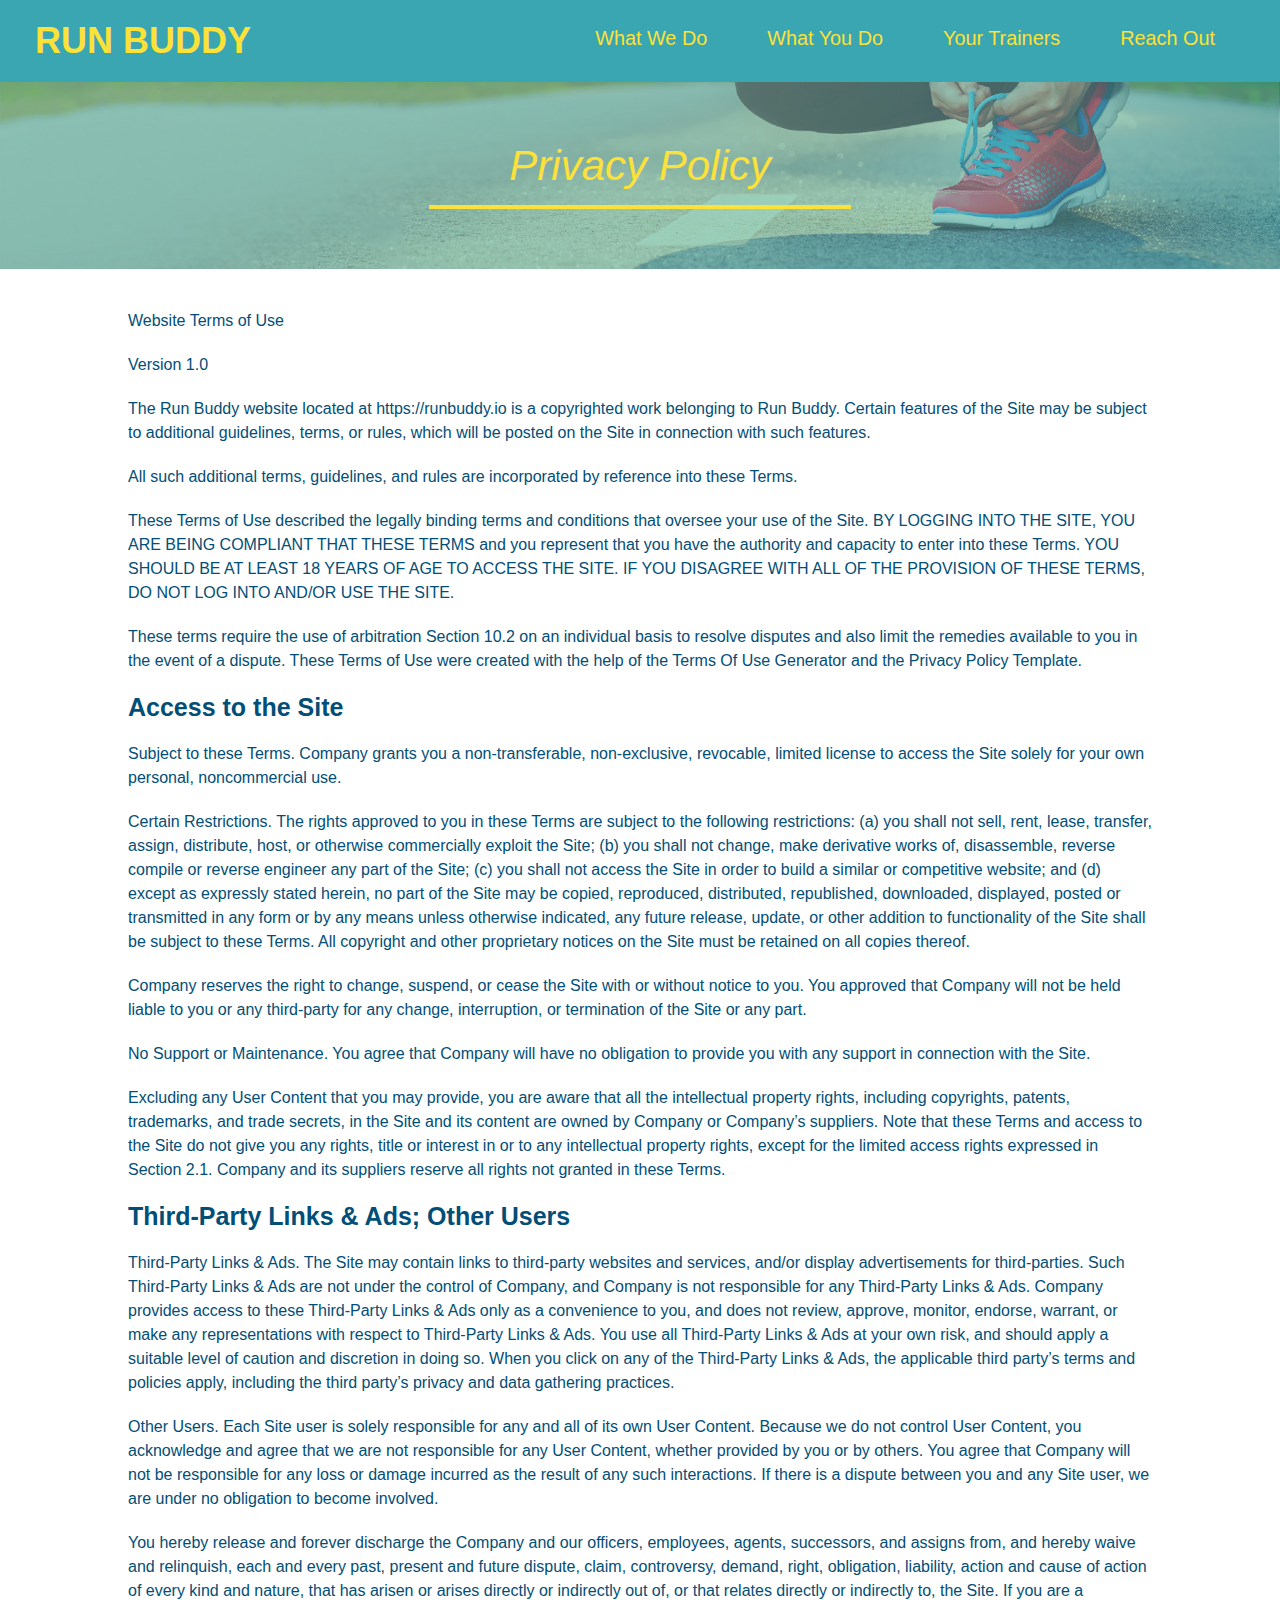
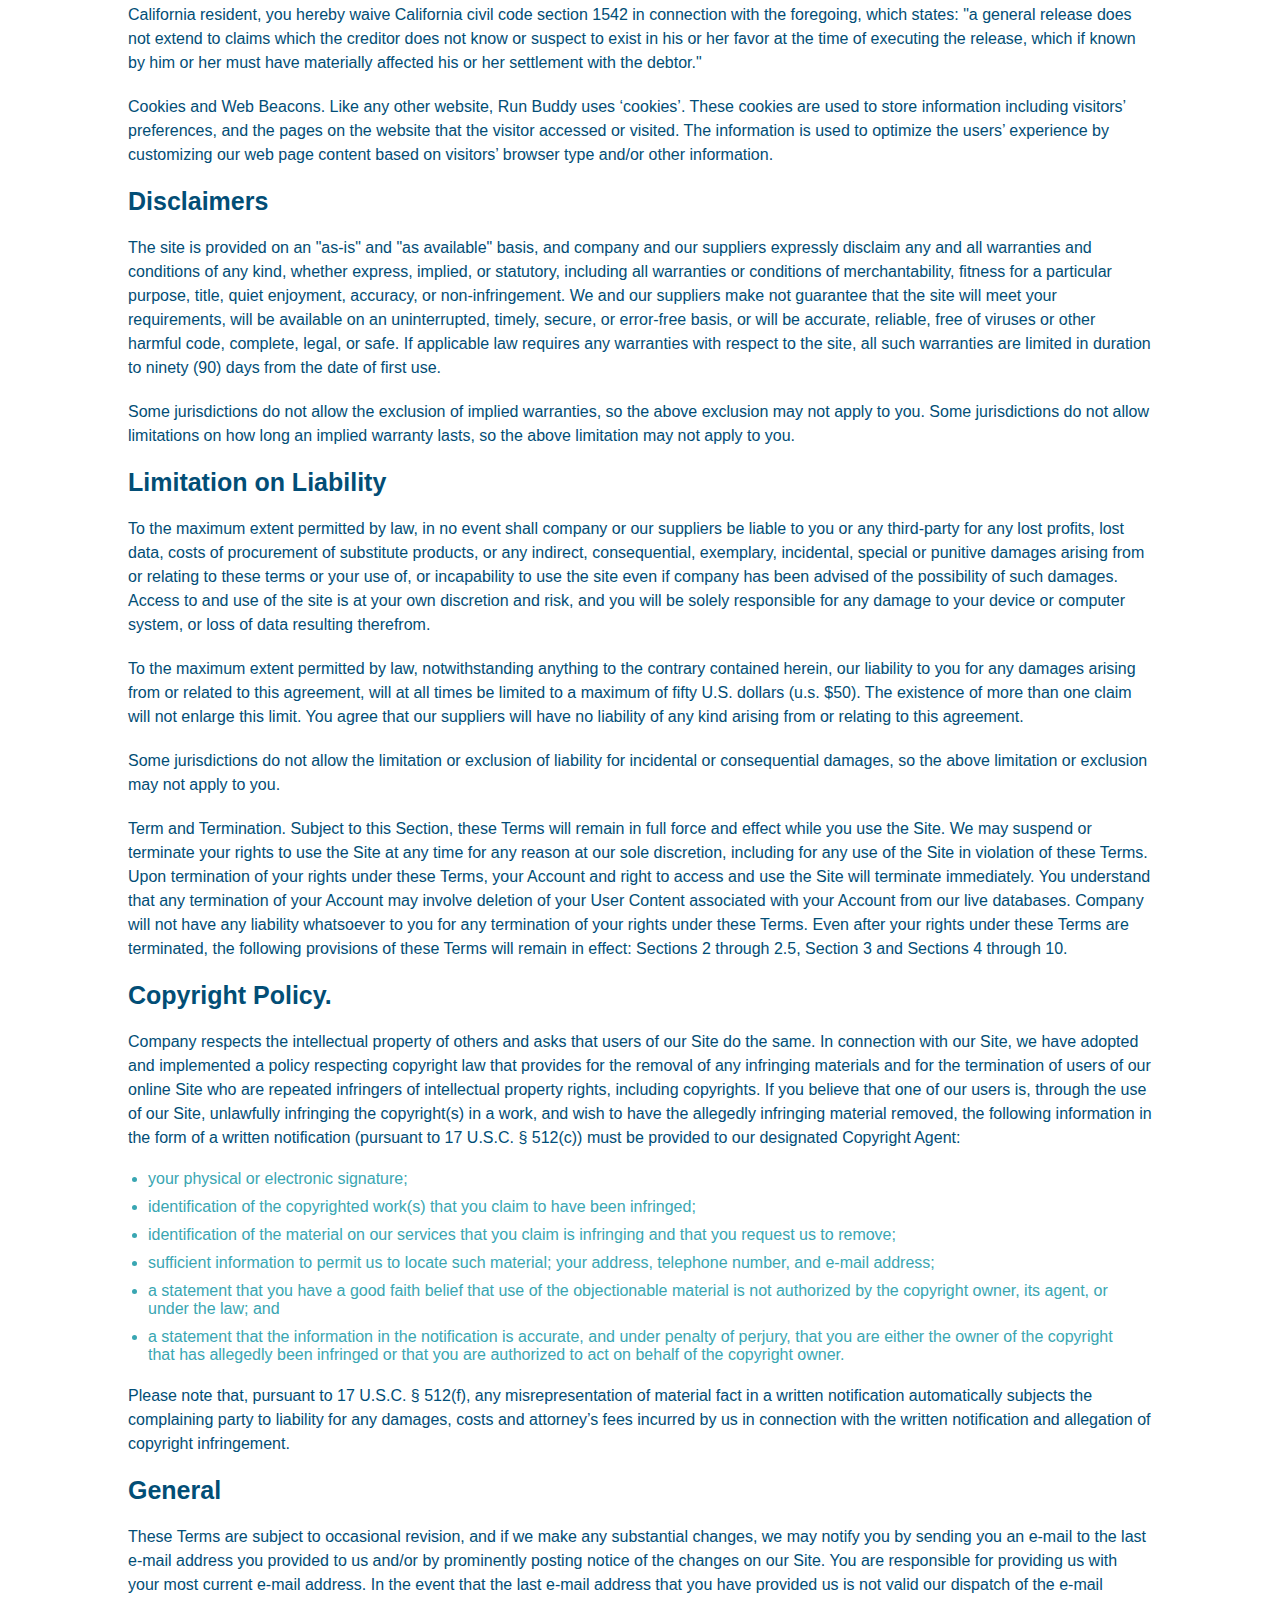
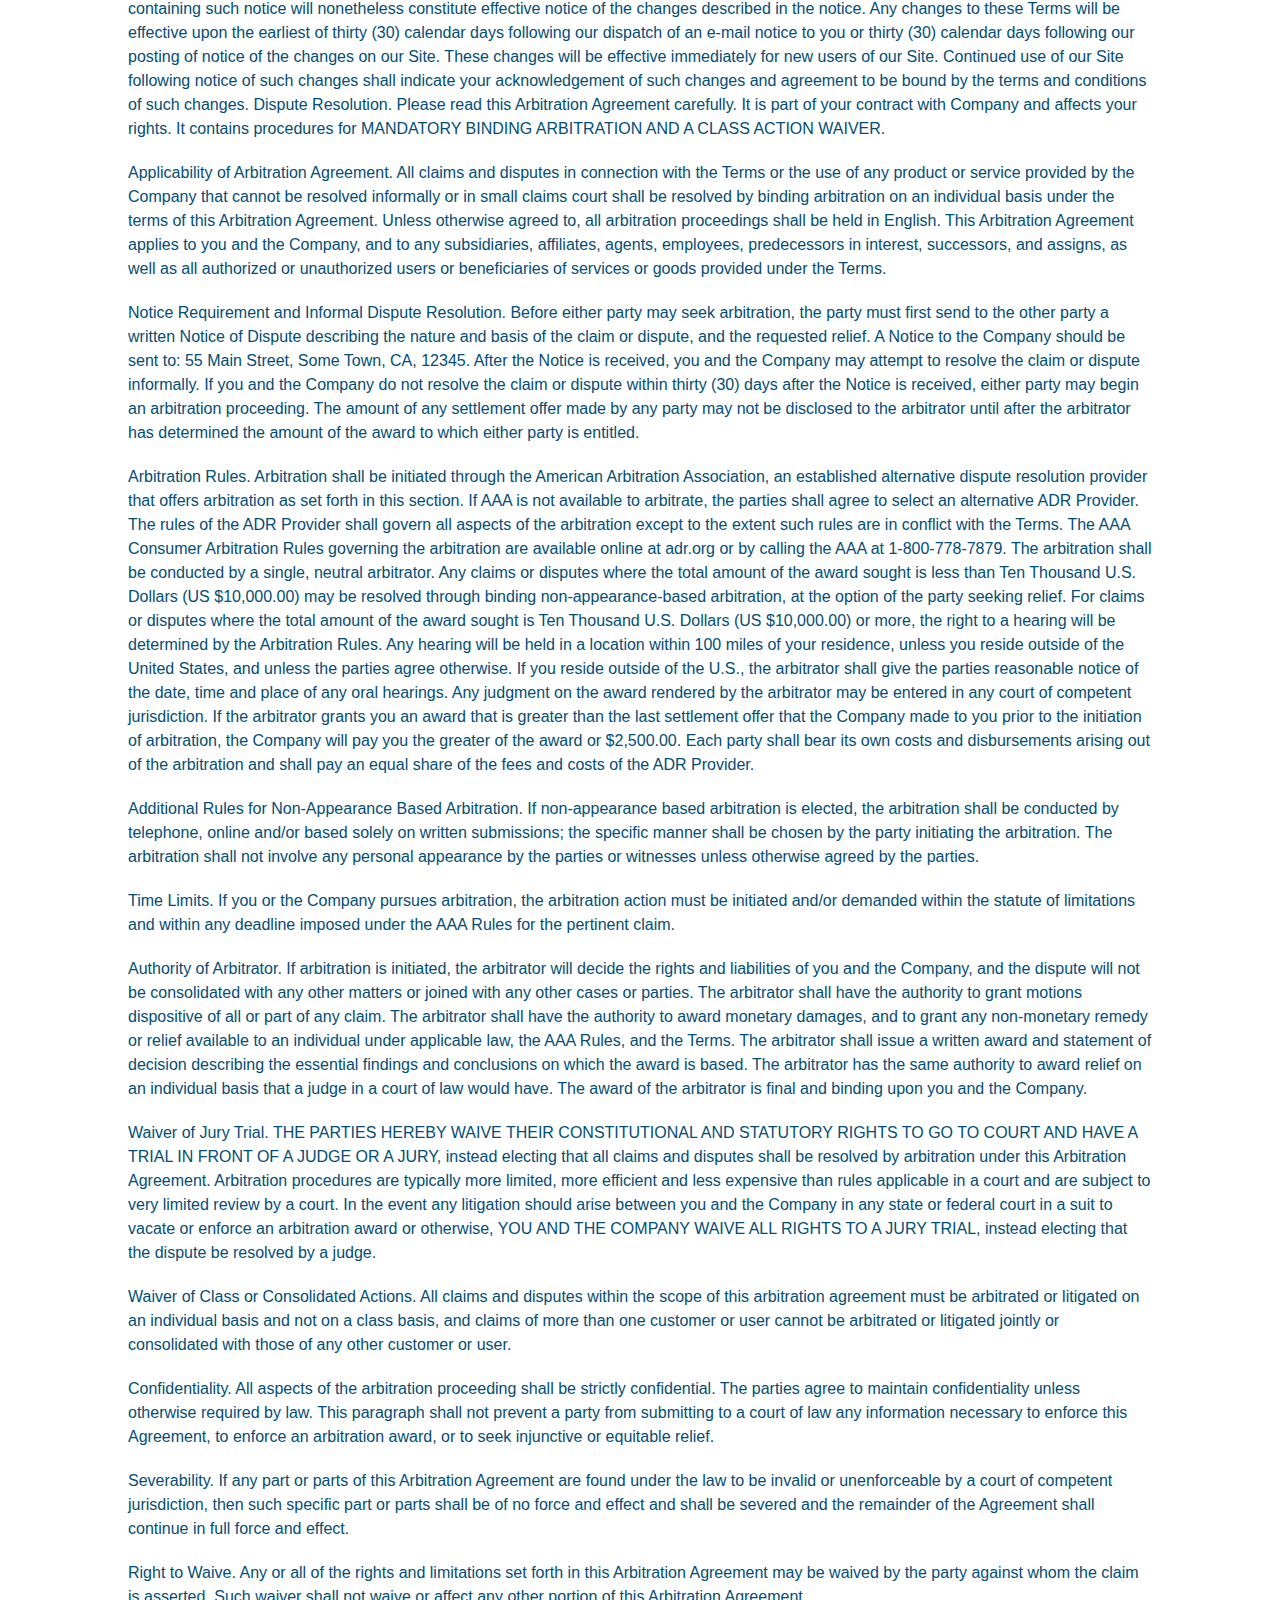
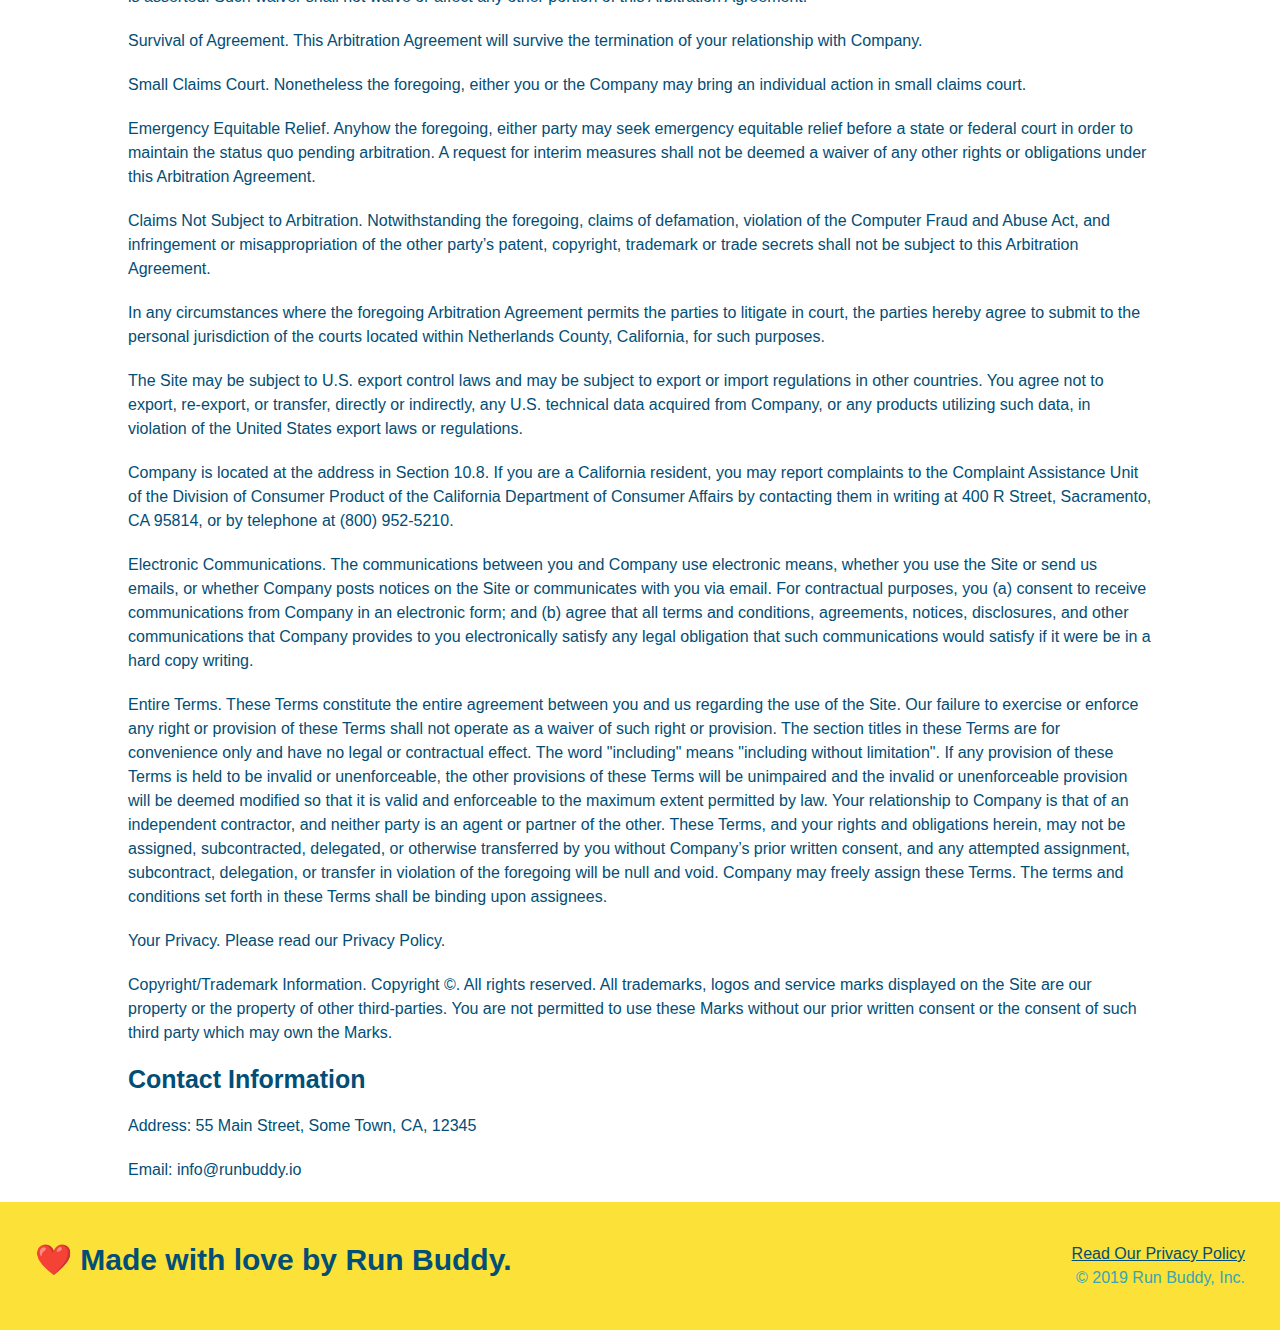
==== commit 7f7f5055: "added flexbox to reach out" ====
--- a/privacy-policy.html
+++ b/privacy-policy.html
@@ -1,481 +1,473 @@
 <!DOCTYPE html>
 <html lang="en">
-
-<head>
-  <meta charset="UTF-8" />
-  <title>Privacy Policy - Run Buddy</title>
-  <link rel="stylesheet" href="./assets/css/style.css" />
-  <link rel="stylesheet" href="./assets/css/secondary-styles.css" />
-
-</head>
-
-<body>
-  <header>
-    <h1>
-      <a href="/">
-        RUN BUDDY
-      </a>
-    </h1>
-    <nav>
-      <!-- Unordered list element -->
+  <head>
+    <meta charset="UTF-8" />
+    <link rel="stylesheet" href="./assets/css/style.css" />
+    <link rel="stylesheet" href="./assets/css/secondary-styles.css" />
+    <title>Run Buddy - Privacy Policy</title>
+  </head>
+  <body>
+    <header>
+      <h1>
+        <a href="./index.html">RUN BUDDY</a>
+      </h1>
+      <nav>
+        <ul>
+          <li>
+            <a href="./index.html#what-we-do">What We Do</a>
+          </li>
+          <li>
+            <a href="./index.html#what-you-do">What You Do</a>
+          </li>
+          <li>
+            <a href="./index.html#your-trainers">Your Trainers</a>
+          </li>
+          <li>
+            <a href="./index.html#reach-out">Reach Out</a>
+          </li>
+        </ul>
+      </nav>
+    </header>
+    <!-- end navigation -->
+
+    <!-- hero/jumbotron -->
+    <section class="hero">
+      <h2 class="page-title">
+        Privacy Policy
+      </h2>
+    </section>
+
+    <!-- body copy -->
+    <article class="secondary-content">
+      <p>
+        Website Terms of Use
+      </p>
+
+      <p>
+        Version 1.0
+      </p>
+
+      <p>
+        The Run Buddy website located at https://runbuddy.io is a copyrighted work belonging to Run Buddy. Certain
+        features of the Site may be subject to additional guidelines, terms, or rules, which will be posted on the Site
+        in connection with such features.
+      </p>
+
+      <p>
+        All such additional terms, guidelines, and rules are incorporated by reference into these Terms.
+      </p>
+
+      <p>
+        These Terms of Use described the legally binding terms and conditions that oversee your use of the Site. BY
+        LOGGING INTO THE SITE, YOU ARE BEING COMPLIANT THAT THESE TERMS and you represent that you have the authority
+        and capacity to enter into these Terms. YOU SHOULD BE AT LEAST 18 YEARS OF AGE TO ACCESS THE SITE. IF YOU
+        DISAGREE WITH ALL OF THE PROVISION OF THESE TERMS, DO NOT LOG INTO AND/OR USE THE SITE.
+      </p>
+
+      <p>
+        These terms require the use of arbitration Section 10.2 on an individual basis to resolve disputes and also
+        limit the remedies available to you in the event of a dispute. These Terms of Use were created with the help of
+        the Terms Of Use Generator and the Privacy Policy Template.
+      </p>
+
+      <h3>
+        Access to the Site
+      </h3>
+
+      <p>
+        Subject to these Terms. Company grants you a non-transferable, non-exclusive, revocable, limited license to
+        access the Site solely for your own personal, noncommercial use.
+      </p>
+
+      <p>
+        Certain Restrictions. The rights approved to you in these Terms are subject to the following restrictions: (a)
+        you shall not sell, rent, lease, transfer, assign, distribute, host, or otherwise commercially exploit the Site;
+        (b) you shall not change, make derivative works of, disassemble, reverse compile or reverse engineer any part of
+        the Site; (c) you shall not access the Site in order to build a similar or competitive website; and (d) except
+        as expressly stated herein, no part of the Site may be copied, reproduced, distributed, republished, downloaded,
+        displayed, posted or transmitted in any form or by any means unless otherwise indicated, any future release,
+        update, or other addition to functionality of the Site shall be subject to these Terms. All copyright and other
+        proprietary notices on the Site must be retained on all copies thereof.
+      </p>
+
+      <p>
+        Company reserves the right to change, suspend, or cease the Site with or without notice to you. You approved
+        that Company will not be held liable to you or any third-party for any change, interruption, or termination of
+        the Site or any part.
+      </p>
+
+      <p>
+        No Support or Maintenance. You agree that Company will have no obligation to provide you with any support in
+        connection with the Site.
+      </p>
+
+      <p>
+        Excluding any User Content that you may provide, you are aware that all the intellectual property rights,
+        including copyrights, patents, trademarks, and trade secrets, in the Site and its content are owned by Company
+        or Company’s suppliers. Note that these Terms and access to the Site do not give you any rights, title or
+        interest in or to any intellectual property rights, except for the limited access rights expressed in Section
+        2.1. Company and its suppliers reserve all rights not granted in these Terms.
+      </p>
+
+      <h3>
+        Third-Party Links & Ads; Other Users
+      </h3>
+
+      <p>
+        Third-Party Links & Ads. The Site may contain links to third-party websites and services, and/or display
+        advertisements for third-parties. Such Third-Party Links & Ads are not under the control of Company, and Company
+        is not responsible for any Third-Party Links & Ads. Company provides access to these Third-Party Links & Ads
+        only as a convenience to you, and does not review, approve, monitor, endorse, warrant, or make any
+        representations with respect to Third-Party Links & Ads. You use all Third-Party Links & Ads at your own risk,
+        and should apply a suitable level of caution and discretion in doing so. When you click on any of the
+        Third-Party Links & Ads, the applicable third party’s terms and policies apply, including the third party’s
+        privacy and data gathering practices.
+      </p>
+
+      <p>
+        Other Users. Each Site user is solely responsible for any and all of its own User Content. Because we do not
+        control User Content, you acknowledge and agree that we are not responsible for any User Content, whether
+        provided by you or by others. You agree that Company will not be responsible for any loss or damage incurred as
+        the result of any such interactions. If there is a dispute between you and any Site user, we are under no
+        obligation to become involved.
+      </p>
+
+      <p>
+        You hereby release and forever discharge the Company and our officers, employees, agents, successors, and
+        assigns from, and hereby waive and relinquish, each and every past, present and future dispute, claim,
+        controversy, demand, right, obligation, liability, action and cause of action of every kind and nature, that has
+        arisen or arises directly or indirectly out of, or that relates directly or indirectly to, the Site. If you are
+        a California resident, you hereby waive California civil code section 1542 in connection with the foregoing,
+        which states: "a general release does not extend to claims which the creditor does not know or suspect to exist
+        in his or her favor at the time of executing the release, which if known by him or her must have materially
+        affected his or her settlement with the debtor."
+      </p>
+
+      <p>
+        Cookies and Web Beacons. Like any other website, Run Buddy uses ‘cookies’. These cookies are used to store
+        information including visitors’ preferences, and the pages on the website that the visitor accessed or visited.
+        The information is used to optimize the users’ experience by customizing our web page content based on visitors’
+        browser type and/or other information.
+      </p>
+
+      <h3>
+        Disclaimers
+      </h3>
+
+      <p>
+        The site is provided on an "as-is" and "as available" basis, and company and our suppliers expressly disclaim
+        any and all warranties and conditions of any kind, whether express, implied, or statutory, including all
+        warranties or conditions of merchantability, fitness for a particular purpose, title, quiet enjoyment, accuracy,
+        or non-infringement. We and our suppliers make not guarantee that the site will meet your requirements, will be
+        available on an uninterrupted, timely, secure, or error-free basis, or will be accurate, reliable, free of
+        viruses or other harmful code, complete, legal, or safe. If applicable law requires any warranties with respect
+        to the site, all such warranties are limited in duration to ninety (90) days from the date of first use.
+      </p>
+
+      <p>
+        Some jurisdictions do not allow the exclusion of implied warranties, so the above exclusion may not apply to
+        you. Some jurisdictions do not allow limitations on how long an implied warranty lasts, so the above limitation
+        may not apply to you.
+      </p>
+
+      <h3>
+        Limitation on Liability
+      </h3>
+
+      <p>
+        To the maximum extent permitted by law, in no event shall company or our suppliers be liable to you or any
+        third-party for any lost profits, lost data, costs of procurement of substitute products, or any indirect,
+        consequential, exemplary, incidental, special or punitive damages arising from or relating to these terms or
+        your use of, or incapability to use the site even if company has been advised of the possibility of such
+        damages. Access to and use of the site is at your own discretion and risk, and you will be solely responsible
+        for any damage to your device or computer system, or loss of data resulting therefrom.
+      </p>
+
+      <p>
+        To the maximum extent permitted by law, notwithstanding anything to the contrary contained herein, our liability
+        to you for any damages arising from or related to this agreement, will at all times be limited to a maximum of
+        fifty U.S. dollars (u.s. $50). The existence of more than one claim will not enlarge this limit. You agree that
+        our suppliers will have no liability of any kind arising from or relating to this agreement.
+      </p>
+
+      <p>
+        Some jurisdictions do not allow the limitation or exclusion of liability for incidental or consequential
+        damages, so the above limitation or exclusion may not apply to you.
+      </p>
+
+      <p>
+        Term and Termination. Subject to this Section, these Terms will remain in full force and effect while you use
+        the Site. We may suspend or terminate your rights to use the Site at any time for any reason at our sole
+        discretion, including for any use of the Site in violation of these Terms. Upon termination of your rights under
+        these Terms, your Account and right to access and use the Site will terminate immediately. You understand that
+        any termination of your Account may involve deletion of your User Content associated with your Account from our
+        live databases. Company will not have any liability whatsoever to you for any termination of your rights under
+        these Terms. Even after your rights under these Terms are terminated, the following provisions of these Terms
+        will remain in effect: Sections 2 through 2.5, Section 3 and Sections 4 through 10.
+      </p>
+
+      <h3>
+        Copyright Policy.
+      </h3>
+
+      <p>
+        Company respects the intellectual property of others and asks that users of our Site do the same. In connection
+        with our Site, we have adopted and implemented a policy respecting copyright law that provides for the removal
+        of any infringing materials and for the termination of users of our online Site who are repeated infringers of
+        intellectual property rights, including copyrights. If you believe that one of our users is, through the use of
+        our Site, unlawfully infringing the copyright(s) in a work, and wish to have the allegedly infringing material
+        removed, the following information in the form of a written notification (pursuant to 17 U.S.C. § 512(c)) must
+        be provided to our designated Copyright Agent:
+      </p>
+
       <ul>
-        <!-- List item element-->
-        <li>
-          <!-- Anchor element -->
-          <a href="./index.html#what-we-do">What We Do</a>
-        </li>
-        <li>
-          <a href="./index.html#what-you-do">What You Do</a>
-        </li>
-        <li>
-          <a href="./index.html#your-trainers">Your Trainers</a>
-        </li>
-        <li>
-          <a href="./index.html#reach-out">Reach Out</a>
+        <li>
+          your physical or electronic signature;
+        </li>
+        <li>
+          identification of the copyrighted work(s) that you claim to have been infringed;
+        </li>
+        <li>
+          identification of the material on our services that you claim is infringing and that you request us to remove;
+        </li>
+        <li>
+          sufficient information to permit us to locate such material; your address, telephone number, and e-mail
+          address;
+        </li>
+        <li>
+          a statement that you have a good faith belief that use of the objectionable material is not authorized by the
+          copyright owner, its agent, or under the law; and
+        </li>
+        <li>
+          a statement that the information in the notification is accurate, and under penalty of perjury, that you are
+          either the owner of the copyright that has allegedly been infringed or that you are authorized to act on
+          behalf of the copyright owner.
         </li>
       </ul>
-    </nav>
-  </header>
-
-  <section class="hero">
-    <h2 class="page-title">
-      Privacy Policy
-    </h2>
-  </section>
-
-  <article class="secondary-content">
-
-    <p>
-      Website Terms of Use
-    </p>
-
-    <p>
-      Version 1.0
-    </p>
-
-    <p>
-      The Run Buddy website located at https://runbuddy.io is a copyrighted work belonging to Run Buddy. Certain
-      features of the Site may be subject to additional guidelines, terms, or rules, which will be posted on the Site
-      in connection with such features.
-    </p>
-
-    <p>
-      All such additional terms, guidelines, and rules are incorporated by reference into these Terms.
-    </p>
-
-    <p>
-      These Terms of Use described the legally binding terms and conditions that oversee your use of the Site. BY
-      LOGGING INTO THE SITE, YOU ARE BEING COMPLIANT THAT THESE TERMS and you represent that you have the authority
-      and capacity to enter into these Terms. YOU SHOULD BE AT LEAST 18 YEARS OF AGE TO ACCESS THE SITE. IF YOU
-      DISAGREE WITH ALL OF THE PROVISION OF THESE TERMS, DO NOT LOG INTO AND/OR USE THE SITE.
-    </p>
-
-    <p>
-      These terms require the use of arbitration Section 10.2 on an individual basis to resolve disputes and also
-      limit the remedies available to you in the event of a dispute. These Terms of Use were created with the help of
-      the Terms Of Use Generator and the Privacy Policy Template.
-    </p>
-
-    <h3>
-      Access to the Site
-    </h3>
-
-    <p>
-      Subject to these Terms. Company grants you a non-transferable, non-exclusive, revocable, limited license to
-      access the Site solely for your own personal, noncommercial use.
-    </p>
-
-    <p>
-      Certain Restrictions. The rights approved to you in these Terms are subject to the following restrictions: (a)
-      you shall not sell, rent, lease, transfer, assign, distribute, host, or otherwise commercially exploit the Site;
-      (b) you shall not change, make derivative works of, disassemble, reverse compile or reverse engineer any part of
-      the Site; (c) you shall not access the Site in order to build a similar or competitive website; and (d) except
-      as expressly stated herein, no part of the Site may be copied, reproduced, distributed, republished, downloaded,
-      displayed, posted or transmitted in any form or by any means unless otherwise indicated, any future release,
-      update, or other addition to functionality of the Site shall be subject to these Terms. All copyright and other
-      proprietary notices on the Site must be retained on all copies thereof.
-    </p>
-
-    <p>
-      Company reserves the right to change, suspend, or cease the Site with or without notice to you. You approved
-      that Company will not be held liable to you or any third-party for any change, interruption, or termination of
-      the Site or any part.
-    </p>
-
-    <p>
-      No Support or Maintenance. You agree that Company will have no obligation to provide you with any support in
-      connection with the Site.
-    </p>
-
-    <p>
-      Excluding any User Content that you may provide, you are aware that all the intellectual property rights,
-      including copyrights, patents, trademarks, and trade secrets, in the Site and its content are owned by Company
-      or Companyâ€™s suppliers. Note that these Terms and access to the Site do not give you any rights, title or
-      interest in or to any intellectual property rights, except for the limited access rights expressed in Section
-      2.1. Company and its suppliers reserve all rights not granted in these Terms.
-    </p>
-
-    <h3>
-      Third-Party Links & Ads; Other Users
-    </h3>
-
-    <p>
-      Third-Party Links & Ads. The Site may contain links to third-party websites and services, and/or display
-      advertisements for third-parties. Such Third-Party Links & Ads are not under the control of Company, and Company
-      is not responsible for any Third-Party Links & Ads. Company provides access to these Third-Party Links & Ads
-      only as a convenience to you, and does not review, approve, monitor, endorse, warrant, or make any
-      representations with respect to Third-Party Links & Ads. You use all Third-Party Links & Ads at your own risk,
-      and should apply a suitable level of caution and discretion in doing so. When you click on any of the
-      Third-Party Links & Ads, the applicable third partyâ€™s terms and policies apply, including the third partyâ€™s
-      privacy and data gathering practices.
-    </p>
-
-    <p>
-      Other Users. Each Site user is solely responsible for any and all of its own User Content. Because we do not
-      control User Content, you acknowledge and agree that we are not responsible for any User Content, whether
-      provided by you or by others. You agree that Company will not be responsible for any loss or damage incurred as
-      the result of any such interactions. If there is a dispute between you and any Site user, we are under no
-      obligation to become involved.
-    </p>
-
-    <p>
-      You hereby release and forever discharge the Company and our officers, employees, agents, successors, and
-      assigns from, and hereby waive and relinquish, each and every past, present and future dispute, claim,
-      controversy, demand, right, obligation, liability, action and cause of action of every kind and nature, that has
-      arisen or arises directly or indirectly out of, or that relates directly or indirectly to, the Site. If you are
-      a California resident, you hereby waive California civil code section 1542 in connection with the foregoing,
-      which states: "a general release does not extend to claims which the creditor does not know or suspect to exist
-      in his or her favor at the time of executing the release, which if known by him or her must have materially
-      affected his or her settlement with the debtor."
-    </p>
-
-    <p>
-      Cookies and Web Beacons. Like any other website, Run Buddy uses â€˜cookiesâ€™. These cookies are used to store
-      information including visitorsâ€™ preferences, and the pages on the website that the visitor accessed or visited.
-      The information is used to optimize the usersâ€™ experience by customizing our web page content based on
-      visitorsâ€™
-      browser type and/or other information.
-    </p>
-
-    <h3>
-      Disclaimers
-    </h3>
-
-    <p>
-      The site is provided on an "as-is" and "as available" basis, and company and our suppliers expressly disclaim
-      any and all warranties and conditions of any kind, whether express, implied, or statutory, including all
-      warranties or conditions of merchantability, fitness for a particular purpose, title, quiet enjoyment, accuracy,
-      or non-infringement. We and our suppliers make not guarantee that the site will meet your requirements, will be
-      available on an uninterrupted, timely, secure, or error-free basis, or will be accurate, reliable, free of
-      viruses or other harmful code, complete, legal, or safe. If applicable law requires any warranties with respect
-      to the site, all such warranties are limited in duration to ninety (90) days from the date of first use.
-    </p>
-
-    <p>
-      Some jurisdictions do not allow the exclusion of implied warranties, so the above exclusion may not apply to
-      you. Some jurisdictions do not allow limitations on how long an implied warranty lasts, so the above limitation
-      may not apply to you.
-    </p>
-
-    <h3>
-      Limitation on Liability
-    </h3>
-
-    <p>
-      To the maximum extent permitted by law, in no event shall company or our suppliers be liable to you or any
-      third-party for any lost profits, lost data, costs of procurement of substitute products, or any indirect,
-      consequential, exemplary, incidental, special or punitive damages arising from or relating to these terms or
-      your use of, or incapability to use the site even if company has been advised of the possibility of such
-      damages. Access to and use of the site is at your own discretion and risk, and you will be solely responsible
-      for any damage to your device or computer system, or loss of data resulting therefrom.
-    </p>
-
-    <p>
-      To the maximum extent permitted by law, notwithstanding anything to the contrary contained herein, our liability
-      to you for any damages arising from or related to this agreement, will at all times be limited to a maximum of
-      fifty U.S. dollars (u.s. $50). The existence of more than one claim will not enlarge this limit. You agree that
-      our suppliers will have no liability of any kind arising from or relating to this agreement.
-    </p>
-
-    <p>
-      Some jurisdictions do not allow the limitation or exclusion of liability for incidental or consequential
-      damages, so the above limitation or exclusion may not apply to you.
-    </p>
-
-    <p>
-      Term and Termination. Subject to this Section, these Terms will remain in full force and effect while you use
-      the Site. We may suspend or terminate your rights to use the Site at any time for any reason at our sole
-      discretion, including for any use of the Site in violation of these Terms. Upon termination of your rights under
-      these Terms, your Account and right to access and use the Site will terminate immediately. You understand that
-      any termination of your Account may involve deletion of your User Content associated with your Account from our
-      live databases. Company will not have any liability whatsoever to you for any termination of your rights under
-      these Terms. Even after your rights under these Terms are terminated, the following provisions of these Terms
-      will remain in effect: Sections 2 through 2.5, Section 3 and Sections 4 through 10.
-    </p>
-
-    <h3>
-      Copyright Policy.
-    </h3>
-
-    <p>
-      Company respects the intellectual property of others and asks that users of our Site do the same. In connection
-      with our Site, we have adopted and implemented a policy respecting copyright law that provides for the removal
-      of any infringing materials and for the termination of users of our online Site who are repeated infringers of
-      intellectual property rights, including copyrights. If you believe that one of our users is, through the use of
-      our Site, unlawfully infringing the copyright(s) in a work, and wish to have the allegedly infringing material
-      removed, the following information in the form of a written notification (pursuant to 17 U.S.C. Â§ 512(c)) must
-      be provided to our designated Copyright Agent:
-    </p>
-
-    <ul>
-      <li>
-        your physical or electronic signature;
-      </li>
-      <li>
-        identification of the copyrighted work(s) that you claim to have been infringed;
-      </li>
-      <li>
-        identification of the material on our services that you claim is infringing and that you request us to remove;
-      </li>
-      <li>
-        sufficient information to permit us to locate such material; your address, telephone number, and e-mail
-        address;
-      </li>
-      <li>
-        a statement that you have a good faith belief that use of the objectionable material is not authorized by the
-        copyright owner, its agent, or under the law; and
-      </li>
-      <li>
-        a statement that the information in the notification is accurate, and under penalty of perjury, that you are
-        either the owner of the copyright that has allegedly been infringed or that you are authorized to act on
-        behalf of the copyright owner.
-      </li>
-    </ul>
-
-    <p>
-      Please note that, pursuant to 17 U.S.C. Â§ 512(f), any misrepresentation of material fact in a written
-      notification automatically subjects the complaining party to liability for any damages, costs and attorneyâ€™s
-      fees incurred by us in connection with the written notification and allegation of copyright infringement.
-    </p>
-
-    <h3>
-      General
-    </h3>
-
-    <p>
-      These Terms are subject to occasional revision, and if we make any substantial changes, we may notify you by
-      sending you an e-mail to the last e-mail address you provided to us and/or by prominently posting notice of the
-      changes on our Site. You are responsible for providing us with your most current e-mail address. In the event
-      that the last e-mail address that you have provided us is not valid our dispatch of the e-mail containing such
-      notice will nonetheless constitute effective notice of the changes described in the notice. Any changes to these
-      Terms will be effective upon the earliest of thirty (30) calendar days following our dispatch of an e-mail
-      notice to you or thirty (30) calendar days following our posting of notice of the changes on our Site. These
-      changes will be effective immediately for new users of our Site. Continued use of our Site following notice of
-      such changes shall indicate your acknowledgement of such changes and agreement to be bound by the terms and
-      conditions of such changes. Dispute Resolution. Please read this Arbitration Agreement carefully. It is part of
-      your contract with Company and affects your rights. It contains procedures for MANDATORY BINDING ARBITRATION AND
-      A CLASS ACTION WAIVER.
-    </p>
-
-    <p>
-      Applicability of Arbitration Agreement. All claims and disputes in connection with the Terms or the use of any
-      product or service provided by the Company that cannot be resolved informally or in small claims court shall be
-      resolved by binding arbitration on an individual basis under the terms of this Arbitration Agreement. Unless
-      otherwise agreed to, all arbitration proceedings shall be held in English. This Arbitration Agreement applies to
-      you and the Company, and to any subsidiaries, affiliates, agents, employees, predecessors in interest,
-      successors, and assigns, as well as all authorized or unauthorized users or beneficiaries of services or goods
-      provided under the Terms.
-    </p>
-
-    <p>
-      Notice Requirement and Informal Dispute Resolution. Before either party may seek arbitration, the party must
-      first send to the other party a written Notice of Dispute describing the nature and basis of the claim or
-      dispute, and the requested relief. A Notice to the Company should be sent to: 55 Main Street, Some Town, CA,
-      12345. After the Notice is received, you and the Company may attempt to resolve the claim or dispute informally.
-      If you and the Company do not resolve the claim or dispute within thirty (30) days after the Notice is received,
-      either party may begin an arbitration proceeding. The amount of any settlement offer made by any party may not
-      be disclosed to the arbitrator until after the arbitrator has determined the amount of the award to which either
-      party is entitled.
-    </p>
-
-    <p>
-      Arbitration Rules. Arbitration shall be initiated through the American Arbitration Association, an established
-      alternative dispute resolution provider that offers arbitration as set forth in this section. If AAA is not
-      available to arbitrate, the parties shall agree to select an alternative ADR Provider. The rules of the ADR
-      Provider shall govern all aspects of the arbitration except to the extent such rules are in conflict with the
-      Terms. The AAA Consumer Arbitration Rules governing the arbitration are available online at adr.org or by
-      calling the AAA at 1-800-778-7879. The arbitration shall be conducted by a single, neutral arbitrator. Any
-      claims or disputes where the total amount of the award sought is less than Ten Thousand U.S. Dollars (US
-      $10,000.00) may be resolved through binding non-appearance-based arbitration, at the option of the party seeking
-      relief. For claims or disputes where the total amount of the award sought is Ten Thousand U.S. Dollars (US
-      $10,000.00) or more, the right to a hearing will be determined by the Arbitration Rules. Any hearing will be
-      held in a location within 100 miles of your residence, unless you reside outside of the United States, and
-      unless the parties agree otherwise. If you reside outside of the U.S., the arbitrator shall give the parties
-      reasonable notice of the date, time and place of any oral hearings. Any judgment on the award rendered by the
-      arbitrator may be entered in any court of competent jurisdiction. If the arbitrator grants you an award that is
-      greater than the last settlement offer that the Company made to you prior to the initiation of arbitration, the
-      Company will pay you the greater of the award or $2,500.00. Each party shall bear its own costs and
-      disbursements arising out of the arbitration and shall pay an equal share of the fees and costs of the ADR
-      Provider.
-    </p>
-
-    <p>
-      Additional Rules for Non-Appearance Based Arbitration. If non-appearance based arbitration is elected, the
-      arbitration shall be conducted by telephone, online and/or based solely on written submissions; the specific
-      manner shall be chosen by the party initiating the arbitration. The arbitration shall not involve any personal
-      appearance by the parties or witnesses unless otherwise agreed by the parties.
-    </p>
-
-    <p>
-      Time Limits. If you or the Company pursues arbitration, the arbitration action must be initiated and/or demanded
-      within the statute of limitations and within any deadline imposed under the AAA Rules for the pertinent claim.
-    </p>
-
-    <p>
-      Authority of Arbitrator. If arbitration is initiated, the arbitrator will decide the rights and liabilities of
-      you and the Company, and the dispute will not be consolidated with any other matters or joined with any other
-      cases or parties. The arbitrator shall have the authority to grant motions dispositive of all or part of any
-      claim. The arbitrator shall have the authority to award monetary damages, and to grant any non-monetary remedy
-      or relief available to an individual under applicable law, the AAA Rules, and the Terms. The arbitrator shall
-      issue a written award and statement of decision describing the essential findings and conclusions on which the
-      award is based. The arbitrator has the same authority to award relief on an individual basis that a judge in a
-      court of law would have. The award of the arbitrator is final and binding upon you and the Company.
-    </p>
-
-    <p>
-      Waiver of Jury Trial. THE PARTIES HEREBY WAIVE THEIR CONSTITUTIONAL AND STATUTORY RIGHTS TO GO TO COURT AND HAVE
-      A TRIAL IN FRONT OF A JUDGE OR A JURY, instead electing that all claims and disputes shall be resolved by
-      arbitration under this Arbitration Agreement. Arbitration procedures are typically more limited, more efficient
-      and less expensive than rules applicable in a court and are subject to very limited review by a court. In the
-      event any litigation should arise between you and the Company in any state or federal court in a suit to vacate
-      or enforce an arbitration award or otherwise, YOU AND THE COMPANY WAIVE ALL RIGHTS TO A JURY TRIAL, instead
-      electing that the dispute be resolved by a judge.
-    </p>
-
-    <p>
-      Waiver of Class or Consolidated Actions. All claims and disputes within the scope of this arbitration agreement
-      must be arbitrated or litigated on an individual basis and not on a class basis, and claims of more than one
-      customer or user cannot be arbitrated or litigated jointly or consolidated with those of any other customer or
-      user.
-    </p>
-
-    <p>
-      Confidentiality. All aspects of the arbitration proceeding shall be strictly confidential. The parties agree to
-      maintain confidentiality unless otherwise required by law. This paragraph shall not prevent a party from
-      submitting to a court of law any information necessary to enforce this Agreement, to enforce an arbitration
-      award, or to seek injunctive or equitable relief.
-    </p>
-
-    <p>
-      Severability. If any part or parts of this Arbitration Agreement are found under the law to be invalid or
-      unenforceable by a court of competent jurisdiction, then such specific part or parts shall be of no force and
-      effect and shall be severed and the remainder of the Agreement shall continue in full force and effect.
-    </p>
-
-    <p>
-      Right to Waive. Any or all of the rights and limitations set forth in this Arbitration Agreement may be waived
-      by the party against whom the claim is asserted. Such waiver shall not waive or affect any other portion of this
-      Arbitration Agreement.
-    </p>
-
-    <p>
-      Survival of Agreement. This Arbitration Agreement will survive the termination of your relationship with
-      Company.
-    </p>
-
-    <p>
-      Small Claims Court. Nonetheless the foregoing, either you or the Company may bring an individual action in small
-      claims court.
-    </p>
-
-    <p>
-      Emergency Equitable Relief. Anyhow the foregoing, either party may seek emergency equitable relief before a
-      state or federal court in order to maintain the status quo pending arbitration. A request for interim measures
-      shall not be deemed a waiver of any other rights or obligations under this Arbitration Agreement.
-    </p>
-
-    <p>
-      Claims Not Subject to Arbitration. Notwithstanding the foregoing, claims of defamation, violation of the
-      Computer Fraud and Abuse Act, and infringement or misappropriation of the other partyâ€™s patent, copyright,
-      trademark or trade secrets shall not be subject to this Arbitration Agreement.
-    </p>
-
-    <p>
-      In any circumstances where the foregoing Arbitration Agreement permits the parties to litigate in court, the
-      parties hereby agree to submit to the personal jurisdiction of the courts located within Netherlands County,
-      California, for such purposes.
-    </p>
-
-    <p>
-      The Site may be subject to U.S. export control laws and may be subject to export or import regulations in other
-      countries. You agree not to export, re-export, or transfer, directly or indirectly, any U.S. technical data
-      acquired from Company, or any products utilizing such data, in violation of the United States export laws or
-      regulations.
-    </p>
-
-    <p>
-      Company is located at the address in Section 10.8. If you are a California resident, you may report complaints
-      to the Complaint Assistance Unit of the Division of Consumer Product of the California Department of Consumer
-      Affairs by contacting them in writing at 400 R Street, Sacramento, CA 95814, or by telephone at (800) 952-5210.
-    </p>
-
-    <p>
-      Electronic Communications. The communications between you and Company use electronic means, whether you use the
-      Site or send us emails, or whether Company posts notices on the Site or communicates with you via email. For
-      contractual purposes, you (a) consent to receive communications from Company in an electronic form; and (b)
-      agree that all terms and conditions, agreements, notices, disclosures, and other communications that Company
-      provides to you electronically satisfy any legal obligation that such communications would satisfy if it were be
-      in a hard copy writing.
-    </p>
-
-    <p>
-      Entire Terms. These Terms constitute the entire agreement between you and us regarding the use of the Site. Our
-      failure to exercise or enforce any right or provision of these Terms shall not operate as a waiver of such right
-      or provision. The section titles in these Terms are for convenience only and have no legal or contractual
-      effect. The word "including" means "including without limitation". If any provision of these Terms is held to be
-      invalid or unenforceable, the other provisions of these Terms will be unimpaired and the invalid or
-      unenforceable provision will be deemed modified so that it is valid and enforceable to the maximum extent
-      permitted by law. Your relationship to Company is that of an independent contractor, and neither party is an
-      agent or partner of the other. These Terms, and your rights and obligations herein, may not be assigned,
-      subcontracted, delegated, or otherwise transferred by you without Companyâ€™s prior written consent, and any
-      attempted assignment, subcontract, delegation, or transfer in violation of the foregoing will be null and void.
-      Company may freely assign these Terms. The terms and conditions set forth in these Terms shall be binding upon
-      assignees.
-    </p>
-
-    <p>
-      Your Privacy. Please read our Privacy Policy.
-    </p>
-
-    <p>
-      Copyright/Trademark Information. Copyright Â©. All rights reserved. All trademarks, logos and service marks
-      displayed on the Site are our property or the property of other third-parties. You are not permitted to use
-      these Marks without our prior written consent or the consent of such third party which may own the Marks.
-    </p>
-
-    <h3>
-      Contact Information
-    </h3>
-
-    <p>
-      Address: 55 Main Street, Some Town, CA, 12345
-    </p>
-
-    <p>
-      Email: info@runbuddy.io
-    </p>
-
-  </article>
-
-
-  <!-- footer -->
-  <footer>
-    <h2>❤️ Made with love by Run Buddy.</h2>
-    <div>
-      <a href="#">Read Our Privacy Policy</a><br />
-      &copy; 2019 Run Buddy, Inc.
-    </div>
-  </footer>
-</body>
-
-</html>+
+      <p>
+        Please note that, pursuant to 17 U.S.C. § 512(f), any misrepresentation of material fact in a written
+        notification automatically subjects the complaining party to liability for any damages, costs and attorney’s
+        fees incurred by us in connection with the written notification and allegation of copyright infringement.
+      </p>
+
+      <h3>
+        General
+      </h3>
+
+      <p>
+        These Terms are subject to occasional revision, and if we make any substantial changes, we may notify you by
+        sending you an e-mail to the last e-mail address you provided to us and/or by prominently posting notice of the
+        changes on our Site. You are responsible for providing us with your most current e-mail address. In the event
+        that the last e-mail address that you have provided us is not valid our dispatch of the e-mail containing such
+        notice will nonetheless constitute effective notice of the changes described in the notice. Any changes to these
+        Terms will be effective upon the earliest of thirty (30) calendar days following our dispatch of an e-mail
+        notice to you or thirty (30) calendar days following our posting of notice of the changes on our Site. These
+        changes will be effective immediately for new users of our Site. Continued use of our Site following notice of
+        such changes shall indicate your acknowledgement of such changes and agreement to be bound by the terms and
+        conditions of such changes. Dispute Resolution. Please read this Arbitration Agreement carefully. It is part of
+        your contract with Company and affects your rights. It contains procedures for MANDATORY BINDING ARBITRATION AND
+        A CLASS ACTION WAIVER.
+      </p>
+
+      <p>
+        Applicability of Arbitration Agreement. All claims and disputes in connection with the Terms or the use of any
+        product or service provided by the Company that cannot be resolved informally or in small claims court shall be
+        resolved by binding arbitration on an individual basis under the terms of this Arbitration Agreement. Unless
+        otherwise agreed to, all arbitration proceedings shall be held in English. This Arbitration Agreement applies to
+        you and the Company, and to any subsidiaries, affiliates, agents, employees, predecessors in interest,
+        successors, and assigns, as well as all authorized or unauthorized users or beneficiaries of services or goods
+        provided under the Terms.
+      </p>
+
+      <p>
+        Notice Requirement and Informal Dispute Resolution. Before either party may seek arbitration, the party must
+        first send to the other party a written Notice of Dispute describing the nature and basis of the claim or
+        dispute, and the requested relief. A Notice to the Company should be sent to: 55 Main Street, Some Town, CA,
+        12345. After the Notice is received, you and the Company may attempt to resolve the claim or dispute informally.
+        If you and the Company do not resolve the claim or dispute within thirty (30) days after the Notice is received,
+        either party may begin an arbitration proceeding. The amount of any settlement offer made by any party may not
+        be disclosed to the arbitrator until after the arbitrator has determined the amount of the award to which either
+        party is entitled.
+      </p>
+
+      <p>
+        Arbitration Rules. Arbitration shall be initiated through the American Arbitration Association, an established
+        alternative dispute resolution provider that offers arbitration as set forth in this section. If AAA is not
+        available to arbitrate, the parties shall agree to select an alternative ADR Provider. The rules of the ADR
+        Provider shall govern all aspects of the arbitration except to the extent such rules are in conflict with the
+        Terms. The AAA Consumer Arbitration Rules governing the arbitration are available online at adr.org or by
+        calling the AAA at 1-800-778-7879. The arbitration shall be conducted by a single, neutral arbitrator. Any
+        claims or disputes where the total amount of the award sought is less than Ten Thousand U.S. Dollars (US
+        $10,000.00) may be resolved through binding non-appearance-based arbitration, at the option of the party seeking
+        relief. For claims or disputes where the total amount of the award sought is Ten Thousand U.S. Dollars (US
+        $10,000.00) or more, the right to a hearing will be determined by the Arbitration Rules. Any hearing will be
+        held in a location within 100 miles of your residence, unless you reside outside of the United States, and
+        unless the parties agree otherwise. If you reside outside of the U.S., the arbitrator shall give the parties
+        reasonable notice of the date, time and place of any oral hearings. Any judgment on the award rendered by the
+        arbitrator may be entered in any court of competent jurisdiction. If the arbitrator grants you an award that is
+        greater than the last settlement offer that the Company made to you prior to the initiation of arbitration, the
+        Company will pay you the greater of the award or $2,500.00. Each party shall bear its own costs and
+        disbursements arising out of the arbitration and shall pay an equal share of the fees and costs of the ADR
+        Provider.
+      </p>
+
+      <p>
+        Additional Rules for Non-Appearance Based Arbitration. If non-appearance based arbitration is elected, the
+        arbitration shall be conducted by telephone, online and/or based solely on written submissions; the specific
+        manner shall be chosen by the party initiating the arbitration. The arbitration shall not involve any personal
+        appearance by the parties or witnesses unless otherwise agreed by the parties.
+      </p>
+
+      <p>
+        Time Limits. If you or the Company pursues arbitration, the arbitration action must be initiated and/or demanded
+        within the statute of limitations and within any deadline imposed under the AAA Rules for the pertinent claim.
+      </p>
+
+      <p>
+        Authority of Arbitrator. If arbitration is initiated, the arbitrator will decide the rights and liabilities of
+        you and the Company, and the dispute will not be consolidated with any other matters or joined with any other
+        cases or parties. The arbitrator shall have the authority to grant motions dispositive of all or part of any
+        claim. The arbitrator shall have the authority to award monetary damages, and to grant any non-monetary remedy
+        or relief available to an individual under applicable law, the AAA Rules, and the Terms. The arbitrator shall
+        issue a written award and statement of decision describing the essential findings and conclusions on which the
+        award is based. The arbitrator has the same authority to award relief on an individual basis that a judge in a
+        court of law would have. The award of the arbitrator is final and binding upon you and the Company.
+      </p>
+
+      <p>
+        Waiver of Jury Trial. THE PARTIES HEREBY WAIVE THEIR CONSTITUTIONAL AND STATUTORY RIGHTS TO GO TO COURT AND HAVE
+        A TRIAL IN FRONT OF A JUDGE OR A JURY, instead electing that all claims and disputes shall be resolved by
+        arbitration under this Arbitration Agreement. Arbitration procedures are typically more limited, more efficient
+        and less expensive than rules applicable in a court and are subject to very limited review by a court. In the
+        event any litigation should arise between you and the Company in any state or federal court in a suit to vacate
+        or enforce an arbitration award or otherwise, YOU AND THE COMPANY WAIVE ALL RIGHTS TO A JURY TRIAL, instead
+        electing that the dispute be resolved by a judge.
+      </p>
+
+      <p>
+        Waiver of Class or Consolidated Actions. All claims and disputes within the scope of this arbitration agreement
+        must be arbitrated or litigated on an individual basis and not on a class basis, and claims of more than one
+        customer or user cannot be arbitrated or litigated jointly or consolidated with those of any other customer or
+        user.
+      </p>
+
+      <p>
+        Confidentiality. All aspects of the arbitration proceeding shall be strictly confidential. The parties agree to
+        maintain confidentiality unless otherwise required by law. This paragraph shall not prevent a party from
+        submitting to a court of law any information necessary to enforce this Agreement, to enforce an arbitration
+        award, or to seek injunctive or equitable relief.
+      </p>
+
+      <p>
+        Severability. If any part or parts of this Arbitration Agreement are found under the law to be invalid or
+        unenforceable by a court of competent jurisdiction, then such specific part or parts shall be of no force and
+        effect and shall be severed and the remainder of the Agreement shall continue in full force and effect.
+      </p>
+
+      <p>
+        Right to Waive. Any or all of the rights and limitations set forth in this Arbitration Agreement may be waived
+        by the party against whom the claim is asserted. Such waiver shall not waive or affect any other portion of this
+        Arbitration Agreement.
+      </p>
+
+      <p>
+        Survival of Agreement. This Arbitration Agreement will survive the termination of your relationship with
+        Company.
+      </p>
+
+      <p>
+        Small Claims Court. Nonetheless the foregoing, either you or the Company may bring an individual action in small
+        claims court.
+      </p>
+
+      <p>
+        Emergency Equitable Relief. Anyhow the foregoing, either party may seek emergency equitable relief before a
+        state or federal court in order to maintain the status quo pending arbitration. A request for interim measures
+        shall not be deemed a waiver of any other rights or obligations under this Arbitration Agreement.
+      </p>
+
+      <p>
+        Claims Not Subject to Arbitration. Notwithstanding the foregoing, claims of defamation, violation of the
+        Computer Fraud and Abuse Act, and infringement or misappropriation of the other party’s patent, copyright,
+        trademark or trade secrets shall not be subject to this Arbitration Agreement.
+      </p>
+
+      <p>
+        In any circumstances where the foregoing Arbitration Agreement permits the parties to litigate in court, the
+        parties hereby agree to submit to the personal jurisdiction of the courts located within Netherlands County,
+        California, for such purposes.
+      </p>
+
+      <p>
+        The Site may be subject to U.S. export control laws and may be subject to export or import regulations in other
+        countries. You agree not to export, re-export, or transfer, directly or indirectly, any U.S. technical data
+        acquired from Company, or any products utilizing such data, in violation of the United States export laws or
+        regulations.
+      </p>
+
+      <p>
+        Company is located at the address in Section 10.8. If you are a California resident, you may report complaints
+        to the Complaint Assistance Unit of the Division of Consumer Product of the California Department of Consumer
+        Affairs by contacting them in writing at 400 R Street, Sacramento, CA 95814, or by telephone at (800) 952-5210.
+      </p>
+
+      <p>
+        Electronic Communications. The communications between you and Company use electronic means, whether you use the
+        Site or send us emails, or whether Company posts notices on the Site or communicates with you via email. For
+        contractual purposes, you (a) consent to receive communications from Company in an electronic form; and (b)
+        agree that all terms and conditions, agreements, notices, disclosures, and other communications that Company
+        provides to you electronically satisfy any legal obligation that such communications would satisfy if it were be
+        in a hard copy writing.
+      </p>
+
+      <p>
+        Entire Terms. These Terms constitute the entire agreement between you and us regarding the use of the Site. Our
+        failure to exercise or enforce any right or provision of these Terms shall not operate as a waiver of such right
+        or provision. The section titles in these Terms are for convenience only and have no legal or contractual
+        effect. The word "including" means "including without limitation". If any provision of these Terms is held to be
+        invalid or unenforceable, the other provisions of these Terms will be unimpaired and the invalid or
+        unenforceable provision will be deemed modified so that it is valid and enforceable to the maximum extent
+        permitted by law. Your relationship to Company is that of an independent contractor, and neither party is an
+        agent or partner of the other. These Terms, and your rights and obligations herein, may not be assigned,
+        subcontracted, delegated, or otherwise transferred by you without Company’s prior written consent, and any
+        attempted assignment, subcontract, delegation, or transfer in violation of the foregoing will be null and void.
+        Company may freely assign these Terms. The terms and conditions set forth in these Terms shall be binding upon
+        assignees.
+      </p>
+
+      <p>
+        Your Privacy. Please read our Privacy Policy.
+      </p>
+
+      <p>
+        Copyright/Trademark Information. Copyright ©. All rights reserved. All trademarks, logos and service marks
+        displayed on the Site are our property or the property of other third-parties. You are not permitted to use
+        these Marks without our prior written consent or the consent of such third party which may own the Marks.
+      </p>
+
+      <h3>
+        Contact Information
+      </h3>
+
+      <p>
+        Address: 55 Main Street, Some Town, CA, 12345
+      </p>
+
+      <p>
+        Email: info@runbuddy.io
+      </p>
+    </article>
+
+    <!-- footer -->
+    <footer>
+      <h2>❤️ Made with love by Run Buddy.</h2>
+
+      <div>
+        <a href="./privacy-policy.html">Read Our Privacy Policy</a> <br/>
+        &copy; 2019 Run Buddy, Inc.
+      </div>
+    </footer>
+    <!-- footer end -->
+  </body>
+</html>
--- a/assets/css/style.css
+++ b/assets/css/style.css
@@ -1,63 +1,76 @@
 * {
+  box-sizing: border-box;
   margin: 0;
   padding: 0;
-  box-sizing: border-box;
 }
 
 body {
-  /* more on this crazy alphanumerical value in a minute! */
   color: #39a6b2;
   font-family: Helvetica, Arial, sans-serif;
 }
 
-/* apply styles to <header> */
+
+/* HEADER / NAV BAR STYLES START */
+
 header {
   padding: 20px 35px;
   background-color: #39a6b2;
+  display: flex;
+  justify-content: space-between;
+  flex-wrap: wrap;
 }
 
 header h1 {
   font-weight: bold;
+  margin: 0;
   font-size: 36px;
   color: #fce138;
-  margin: 0;
-  display: inline;
-}
+}
+
 header a {
   text-decoration: none;
   color: #fce138;
 }
 
 header nav {
-  float: right;
   margin: 7px 0;
 }
 
-header nav ul li {
-  display: inline;
+header nav ul {
+  display: flex;
+  flex-wrap: wrap;
+  justify-content: space-between;
+  align-items: center;
+  list-style: none;
 }
 
 header nav ul li a {
   margin: 0 30px;
   font-weight: lighter;
-  font-size: 22px;
-}
-
+  font-size: 1.55vw;
+}
+
+/* HEADER / NAVBAR STYLES END */
+
+
+
+/* FOOTER STYLES START */
 footer {
   background: #fce138;
-  width: 100%;
   padding: 40px 35px;
+  display: flex;
+  justify-content: space-between;
+  flex-wrap: wrap;
+  width: 100%;
 }
 
 footer h2 {
-  display: inline;
   color: #024e76;
   font-size: 30px;
   margin: 0;
 }
 
 footer div {
-  float: right;
   line-height: 1.5;
   text-align: right;
 }
@@ -65,30 +78,45 @@
 footer a {
   color: #024e76;
 }
-
+/* END FOOTER STYLES */
+
+/* STYLE ALL SECTION TAGS */
 section {
   padding: 60px;
 }
 
-/* Hero Style Start */
+/* HERO STYLES START */
 .hero {
   background-image: url('../images/hero-bg.jpg');
-  height: 600px;
   background-size: cover;
   background-position: center;
-  position: relative;
-}
-/* Hero Style End */
+  display: flex;
+  justify-content: center;
+  flex-wrap: wrap;
+}
+
+.hero-cta {
+  width: 35%;
+  text-align: right;
+  margin: 3.5%;
+  color: #fff;
+  font-size: 18px;
+  line-height: 1.3;
+}
+
+.hero-cta h2 {
+  font-style: italic;
+  font-size: 55px;
+  color: #fce138;
+}
 
 .hero-form {
   border: 3px solid #024e76;
   background-color: #fce138;
   padding: 20px;
-  width: 500px;
-  color: #024e76;
-  position: absolute;
-  bottom: 120px;
-  right: 140px;
+  color: #024e76;
+  width: 40%;
+  margin: 3.5%;
 }
 
 .hero-form h3 {
@@ -106,7 +134,7 @@
   font-size: 16px;
   color: #024e76;
   width: 100%;
-  margin-bottom: 15px;
+  margin-bottom: 15px; 
 }
 
 .hero-form label {
@@ -119,105 +147,207 @@
   border: none;
   padding: 10px 20px;
   font-size: 16px;
-}
-
-.intro {
+} 
+/* HERO STYLES END */
+
+
+/* SECTION TITLE STYLES START */
+.section-title {
+  font-size: 55px;
+  border-bottom: 3px solid;
+  color: #024e76;
+  padding-bottom: 20px;
   text-align: center;
-}
+  margin: 0 auto 35px auto;
+  width: 50%;
+}
+
+.primary-border {
+  border-color: #fce138;
+}
+
+.secondary-border {
+  border-color: #39a6b2;
+}
+/* SECTION TITLE STYLES END */
+
+/* WHAT WE DO STYLES */
 
 .intro p {
   line-height: 1.7;
   color: #39a6b2;
   width: 80%;
+  margin: 0 auto;
   font-size: 20px;
+  text-align: center;
+}
+/* WHAT YOU DO STYLES END */
+
+
+/* WHAT YOU DO STYLES START */
+.steps { 
+  background: #fce138;
+}
+
+.step {
+  margin: 50px auto;
+  padding-bottom: 50px;
+  width: 80%;
+  border-bottom: 1px solid #39a6b2;
+  display: flex;
+  flex-wrap: wrap;
+  align-items: center;
+  justify-content: space-between;
+}
+
+.step h3 {
+  color: #024e76;
+  font-size: 46px;
+  flex: 1 30%;
+}
+
+.step-info {
+  flex: 2 70%;
+  display: flex;
+  flex-wrap: wrap;
+  align-items: center;
+}
+
+.step-img {
+  flex: 1 12%;
+  margin-right: 20px;
+}
+
+.step-img img {
+  max-width: 100%;
+}
+
+.step-text {
+  flex: 12;
+}
+
+.step-text p {
+  color: #39a6b2;
+  font-size: 18px;
+}
+
+.step-text h4 {
+  font-size: 26px;
+  line-height: 1.5;
+  color: #024e76;
+}
+
+/* WHAT YOU DO STYLES END */
+
+/* MEET THE TRAINERS START */
+.trainers {
+  width: 100%;
   margin: 0 auto;
-}
-
-.steps {
-  text-align: center;
-  background: #fce138;
-}
-
-.steps div {
-  margin-bottom: 80px;
-}
-
-.steps img {
-  width: 15%;
-  margin: 10px 0;
-}
-
-.steps h3 {
-  color: #024e76;
-  font-size: 46px;
-  margin-top: 10px;
-}
-
-.steps p {
-  color: #39a6b2;
-  font-size: 23px;
-}
-
-.steps span {
-  font-size: 38px;
-}
-
-.section-title {
-  font-size: 55px;
-  color: #024e76;
-  margin-bottom: 35px;
-  padding: 0 100px 20px 100px;
-  display: inline-block;
-  border-bottom: 3px solid;
-}
-
-.primary-border {
-  border-color: #fce138;
-}
-
-.secondary-border {
-  border-color: #39a6b2;
-}
-
-.trainers {
-  text-align: center;
+  display: flex;
+  flex-wrap: wrap;
+  justify-content: space-around;
 }
 
 .trainer {
-  width: 900px;
-  margin: 0 auto 30px auto;
+  margin: 20px;
+  flex: 1;
   background: #024e76;
   color: #fce138;
-  overflow: auto;
 }
 
 .trainer img {
-  width: 35%;
-  float: left;
+  width: 100%;
 }
 
 .trainer-bio {
-  padding: 35px;
-  float: left;
-  width: 65%;
+  padding: 25px;
+  line-height: 1.3;
 }
 
 .trainer-bio h3 {
-  font-size: 32px;
-  margin-bottom: 8px;
+  font-size: 28px;
 }
 
 .trainer-bio h4 {
   font-weight: lighter;
-  font-size: 26px;
-  margin-bottom: 25px;
+  font-size: 22px;
+  margin-bottom: 15px;
 }
 
 .trainer-bio p {
   font-size: 17px;
-  line-height: 1.3;
-}
-
+}
+/* TRAINER STYLES END */
+
+/* REACH OUT STYLES START */
+.contact {
+  background: #024e76;
+}
+
+.contact h2 {
+  color: #fce138;
+}
+
+.contact-info {
+  display: flex;
+  justify-content: space-between;
+  flex-wrap: wrap;
+}
+
+.contact-info > * {
+  flex: 1;
+  margin: 15px;
+}
+
+.contact-info iframe {
+  height: 400px;
+}
+
+.contact-info div {
+  color: white;
+}
+
+.contact-info h3 {
+  color: #fce138;
+  font-size: 32px;
+}
+
+.contact-info p, .contact-info address {
+  margin: 20px 0;
+  line-height: 1.5;
+  font-size: 16px;
+  font-style: normal;
+}
+
+.contact-form input, .contact-form textarea {
+  border: 1px solid #024e76;
+  display: block;
+  padding: 7px 15px;
+  font-size: 16px;
+  color: #024e76;
+  width: 100%;
+  margin-bottom: 15px;
+  margin-top: 5px;
+}
+
+.contact-form button {
+  width: 100%;
+  border: none;
+  background: #fce138;
+  color: #024e76;
+  text-align: center;
+  padding: 15px 0;
+  font-size: 16px;
+}
+
+.contact-info a {
+  color: #fce138;
+}
+
+
+/* REACH OUT STYLES END */
+
+/* UTILITIES */
 .text-left {
   text-align: left;
 }
@@ -226,45 +356,6 @@
   text-align: right;
 }
 
-/* REACH OUT STYLES START */
-.contact {
-  text-align: center;
-  background: #024e76;
-}
-
-.contact h2 {
-  color: #fce138;
-}
-
-.contact-info iframe {
-  width: 400px;
-  height: 400px;
-}
-
-.contact-info div {
-  width: 410px;
-  display: inline-block;
-  vertical-align: top;
-  text-align: left;
-  margin: 30px 0 0 60px;
-  color: white;
-}
-
-.contact-info h3 {
-  color: #fce138;
-  font-size: 32px;
-}
-
-.contact-info p,
-.contact-info address {
-  margin: 20px 0;
-  line-height: 1.5;
-  font-size: 20px;
-  font-style: normal;
-}
-
-.contact-info a {
-  color: #fce138;
-}
-
-/* REACH OUT STYLES END */
+.flex-row {
+  display: flex;
+}--- a/assets/css/secondary-styles.css
+++ b/assets/css/secondary-styles.css
@@ -1,3 +1,4 @@
+/* SECONDARY PAGE STYLES */
 .hero {
   background-position: bottom;
   height: auto;
@@ -6,25 +7,24 @@
 }
 
 .page-title {
+  padding: 0 80px 15px 80px;
+  font-size: 42px;
+  font-weight: 400;
+  font-style: italic;
   color: #fce138;
   display: inline-block;
-  border-bottom: 4px solid;
-  border-color: #fce138;
-  padding: 0 80px 15px 80px;
-  font-weight: normal;
-  font-size: 42px;
-  font-style: italic;
+  border-bottom: 4px solid #fce138;
 }
 
 .secondary-content {
   width: 80%;
-  margin: auto;
-  color: #024e76;  
+  margin: 0 auto;
+  color: #024e76;
 }
 
 .secondary-content h3 {
-  font: 25px;
-  margin: 20px 0;  
+  font-size: 25px;
+  margin: 20px 0;
 }
 
 .secondary-content p {
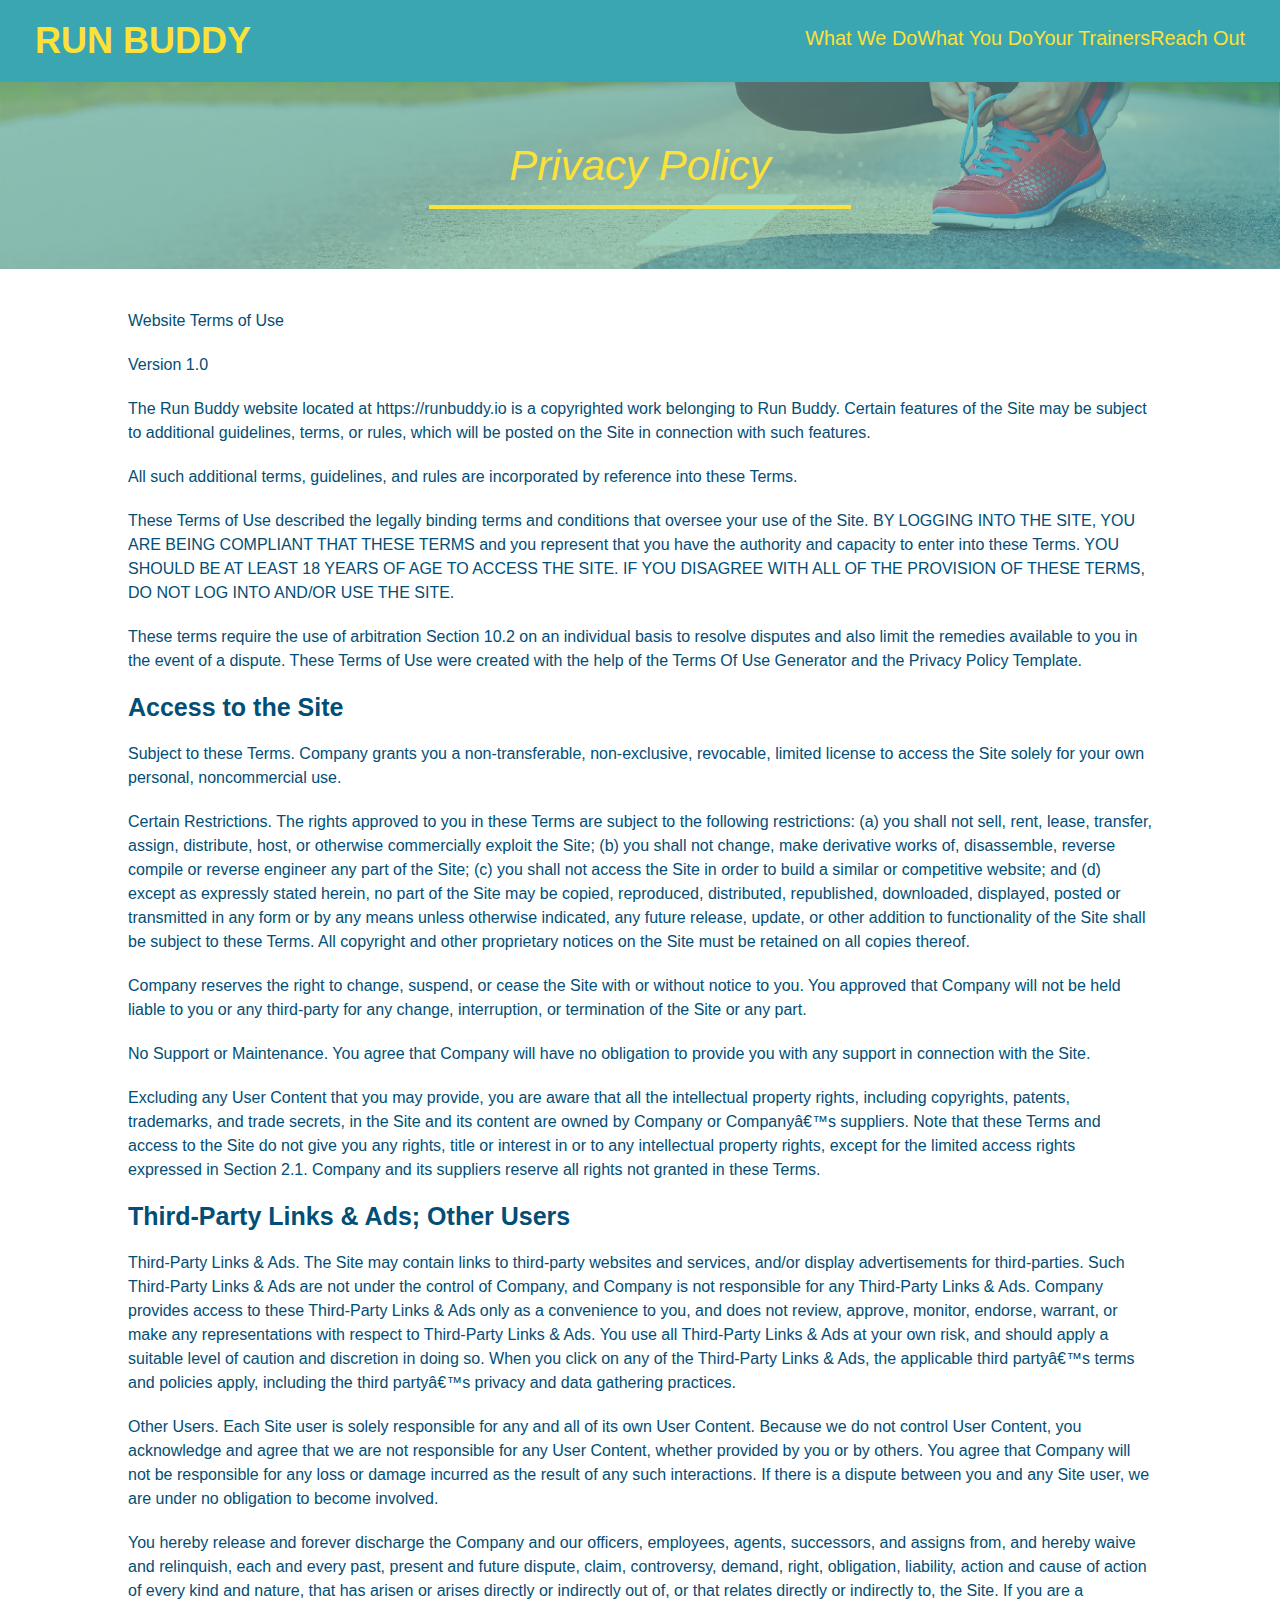
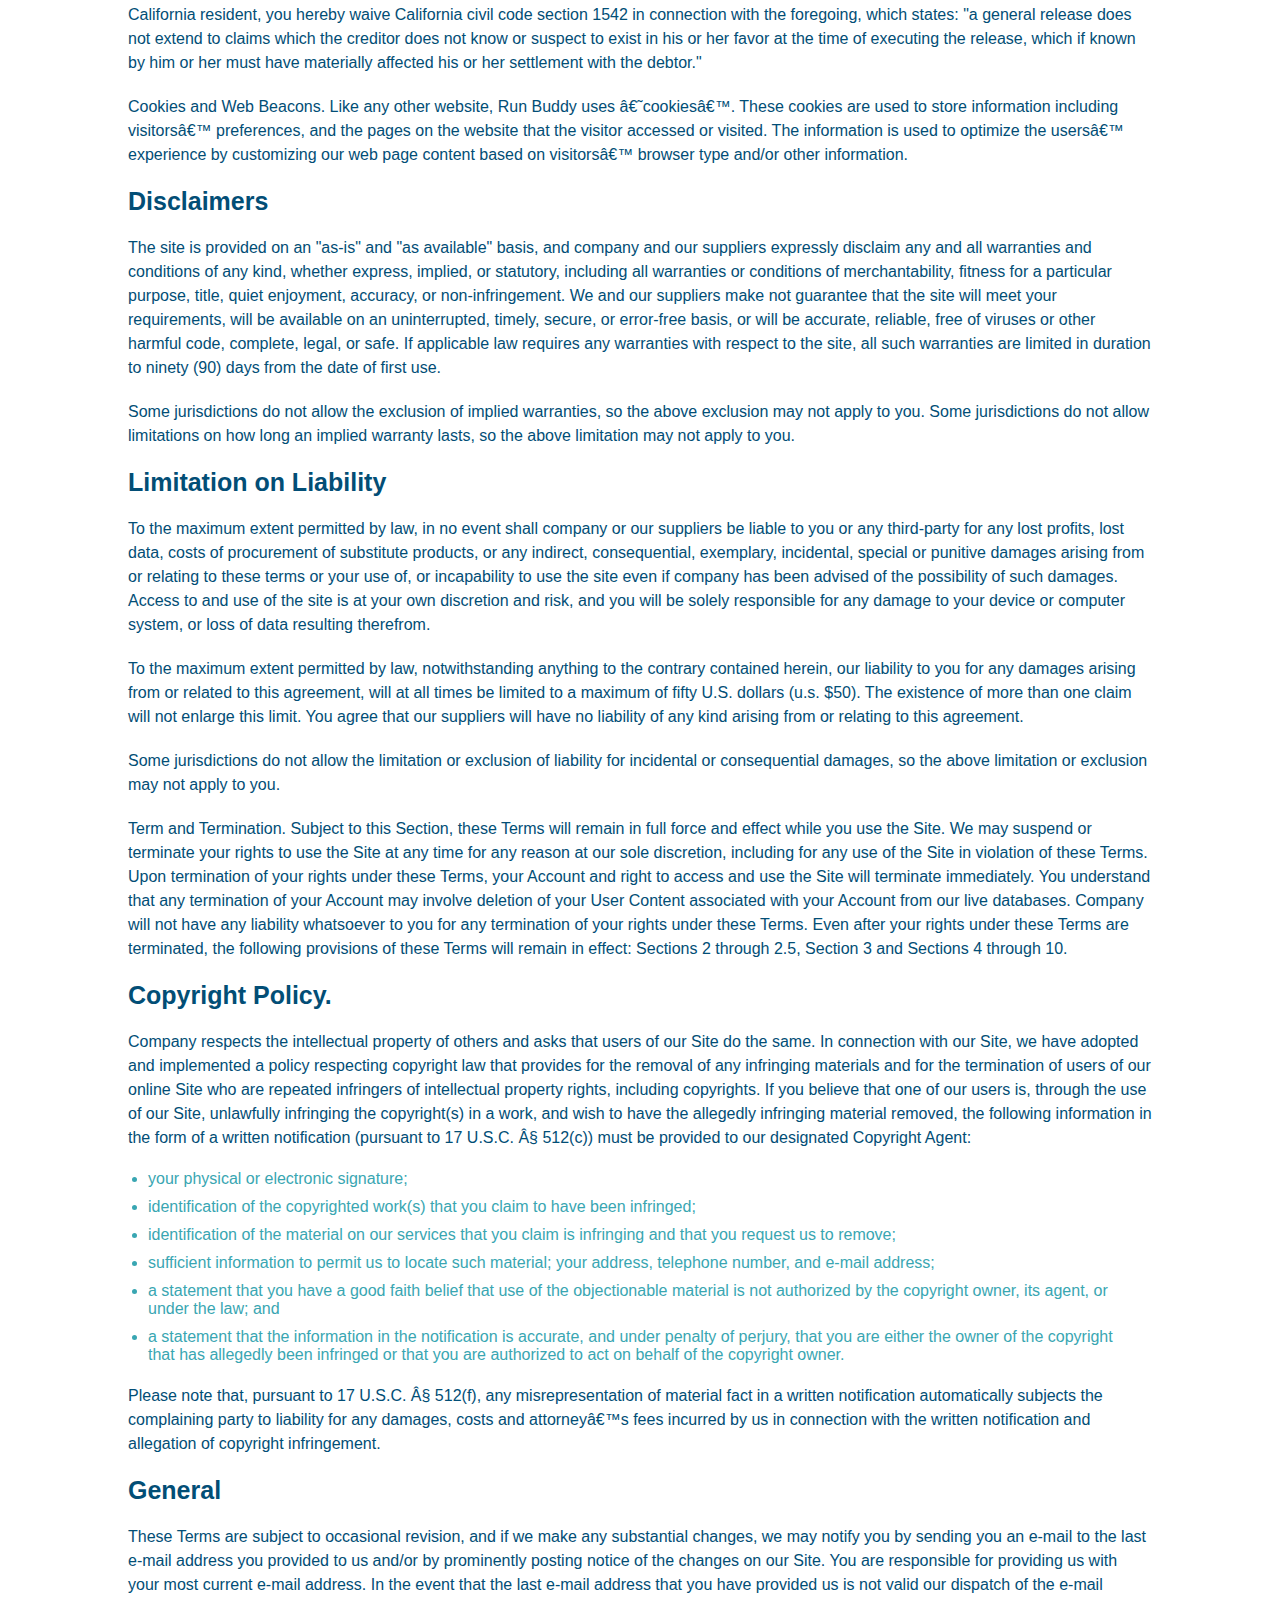
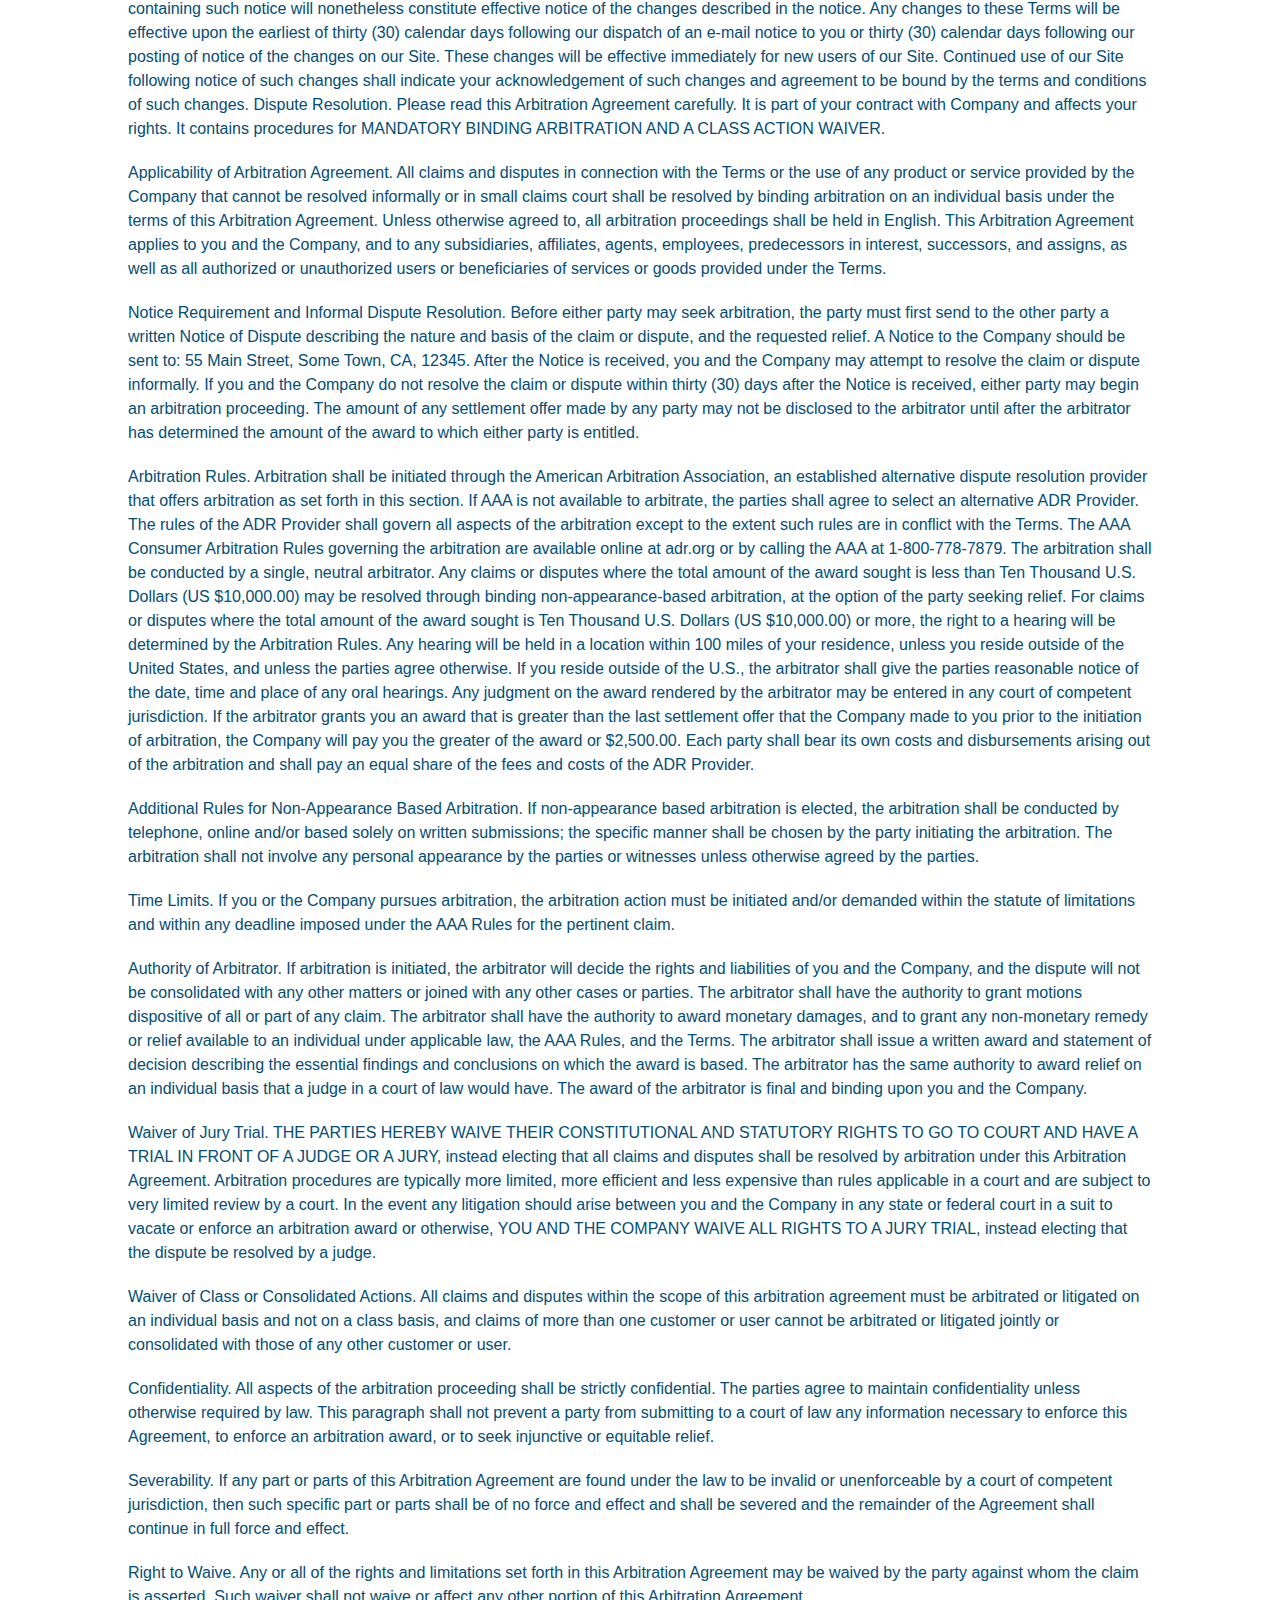
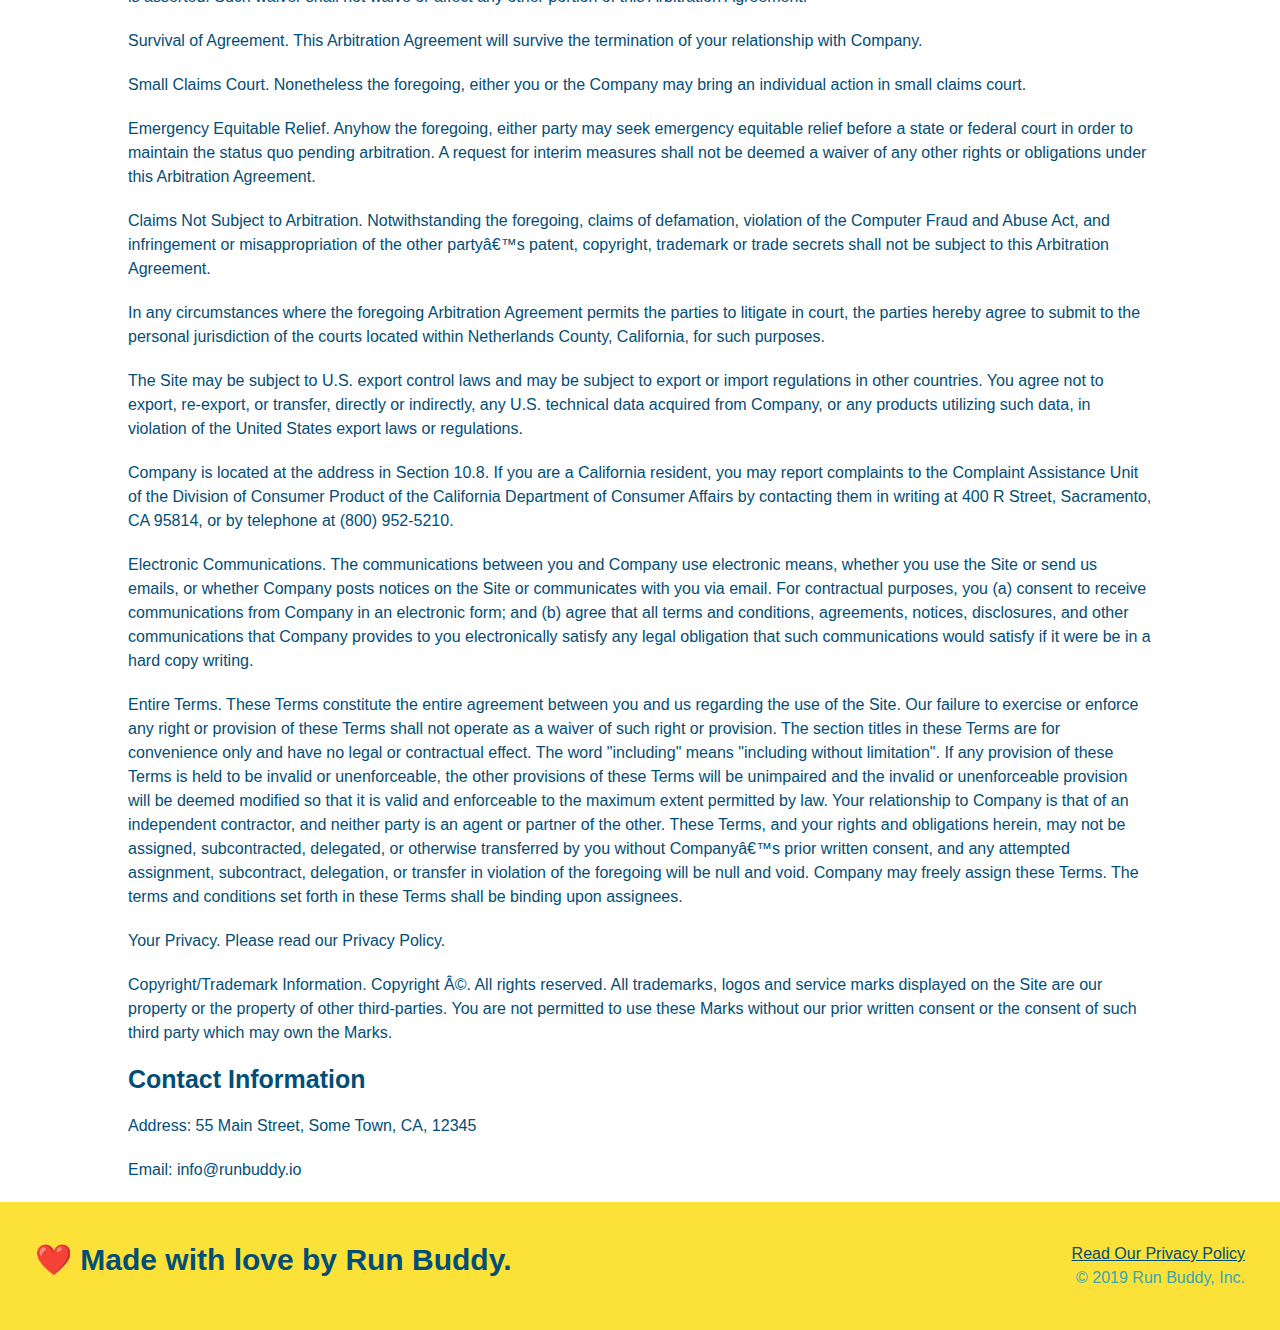
==== commit f2edc3ac: "experimenting with media-queries" ====
--- a/privacy-policy.html
+++ b/privacy-policy.html
@@ -1,473 +1,481 @@
 <!DOCTYPE html>
 <html lang="en">
-  <head>
-    <meta charset="UTF-8" />
-    <link rel="stylesheet" href="./assets/css/style.css" />
-    <link rel="stylesheet" href="./assets/css/secondary-styles.css" />
-    <title>Run Buddy - Privacy Policy</title>
-  </head>
-  <body>
-    <header>
-      <h1>
-        <a href="./index.html">RUN BUDDY</a>
-      </h1>
-      <nav>
-        <ul>
-          <li>
-            <a href="./index.html#what-we-do">What We Do</a>
-          </li>
-          <li>
-            <a href="./index.html#what-you-do">What You Do</a>
-          </li>
-          <li>
-            <a href="./index.html#your-trainers">Your Trainers</a>
-          </li>
-          <li>
-            <a href="./index.html#reach-out">Reach Out</a>
-          </li>
-        </ul>
-      </nav>
-    </header>
-    <!-- end navigation -->
-
-    <!-- hero/jumbotron -->
-    <section class="hero">
-      <h2 class="page-title">
-        Privacy Policy
-      </h2>
-    </section>
-
-    <!-- body copy -->
-    <article class="secondary-content">
-      <p>
-        Website Terms of Use
-      </p>
-
-      <p>
-        Version 1.0
-      </p>
-
-      <p>
-        The Run Buddy website located at https://runbuddy.io is a copyrighted work belonging to Run Buddy. Certain
-        features of the Site may be subject to additional guidelines, terms, or rules, which will be posted on the Site
-        in connection with such features.
-      </p>
-
-      <p>
-        All such additional terms, guidelines, and rules are incorporated by reference into these Terms.
-      </p>
-
-      <p>
-        These Terms of Use described the legally binding terms and conditions that oversee your use of the Site. BY
-        LOGGING INTO THE SITE, YOU ARE BEING COMPLIANT THAT THESE TERMS and you represent that you have the authority
-        and capacity to enter into these Terms. YOU SHOULD BE AT LEAST 18 YEARS OF AGE TO ACCESS THE SITE. IF YOU
-        DISAGREE WITH ALL OF THE PROVISION OF THESE TERMS, DO NOT LOG INTO AND/OR USE THE SITE.
-      </p>
-
-      <p>
-        These terms require the use of arbitration Section 10.2 on an individual basis to resolve disputes and also
-        limit the remedies available to you in the event of a dispute. These Terms of Use were created with the help of
-        the Terms Of Use Generator and the Privacy Policy Template.
-      </p>
-
-      <h3>
-        Access to the Site
-      </h3>
-
-      <p>
-        Subject to these Terms. Company grants you a non-transferable, non-exclusive, revocable, limited license to
-        access the Site solely for your own personal, noncommercial use.
-      </p>
-
-      <p>
-        Certain Restrictions. The rights approved to you in these Terms are subject to the following restrictions: (a)
-        you shall not sell, rent, lease, transfer, assign, distribute, host, or otherwise commercially exploit the Site;
-        (b) you shall not change, make derivative works of, disassemble, reverse compile or reverse engineer any part of
-        the Site; (c) you shall not access the Site in order to build a similar or competitive website; and (d) except
-        as expressly stated herein, no part of the Site may be copied, reproduced, distributed, republished, downloaded,
-        displayed, posted or transmitted in any form or by any means unless otherwise indicated, any future release,
-        update, or other addition to functionality of the Site shall be subject to these Terms. All copyright and other
-        proprietary notices on the Site must be retained on all copies thereof.
-      </p>
-
-      <p>
-        Company reserves the right to change, suspend, or cease the Site with or without notice to you. You approved
-        that Company will not be held liable to you or any third-party for any change, interruption, or termination of
-        the Site or any part.
-      </p>
-
-      <p>
-        No Support or Maintenance. You agree that Company will have no obligation to provide you with any support in
-        connection with the Site.
-      </p>
-
-      <p>
-        Excluding any User Content that you may provide, you are aware that all the intellectual property rights,
-        including copyrights, patents, trademarks, and trade secrets, in the Site and its content are owned by Company
-        or Company’s suppliers. Note that these Terms and access to the Site do not give you any rights, title or
-        interest in or to any intellectual property rights, except for the limited access rights expressed in Section
-        2.1. Company and its suppliers reserve all rights not granted in these Terms.
-      </p>
-
-      <h3>
-        Third-Party Links & Ads; Other Users
-      </h3>
-
-      <p>
-        Third-Party Links & Ads. The Site may contain links to third-party websites and services, and/or display
-        advertisements for third-parties. Such Third-Party Links & Ads are not under the control of Company, and Company
-        is not responsible for any Third-Party Links & Ads. Company provides access to these Third-Party Links & Ads
-        only as a convenience to you, and does not review, approve, monitor, endorse, warrant, or make any
-        representations with respect to Third-Party Links & Ads. You use all Third-Party Links & Ads at your own risk,
-        and should apply a suitable level of caution and discretion in doing so. When you click on any of the
-        Third-Party Links & Ads, the applicable third party’s terms and policies apply, including the third party’s
-        privacy and data gathering practices.
-      </p>
-
-      <p>
-        Other Users. Each Site user is solely responsible for any and all of its own User Content. Because we do not
-        control User Content, you acknowledge and agree that we are not responsible for any User Content, whether
-        provided by you or by others. You agree that Company will not be responsible for any loss or damage incurred as
-        the result of any such interactions. If there is a dispute between you and any Site user, we are under no
-        obligation to become involved.
-      </p>
-
-      <p>
-        You hereby release and forever discharge the Company and our officers, employees, agents, successors, and
-        assigns from, and hereby waive and relinquish, each and every past, present and future dispute, claim,
-        controversy, demand, right, obligation, liability, action and cause of action of every kind and nature, that has
-        arisen or arises directly or indirectly out of, or that relates directly or indirectly to, the Site. If you are
-        a California resident, you hereby waive California civil code section 1542 in connection with the foregoing,
-        which states: "a general release does not extend to claims which the creditor does not know or suspect to exist
-        in his or her favor at the time of executing the release, which if known by him or her must have materially
-        affected his or her settlement with the debtor."
-      </p>
-
-      <p>
-        Cookies and Web Beacons. Like any other website, Run Buddy uses ‘cookies’. These cookies are used to store
-        information including visitors’ preferences, and the pages on the website that the visitor accessed or visited.
-        The information is used to optimize the users’ experience by customizing our web page content based on visitors’
-        browser type and/or other information.
-      </p>
-
-      <h3>
-        Disclaimers
-      </h3>
-
-      <p>
-        The site is provided on an "as-is" and "as available" basis, and company and our suppliers expressly disclaim
-        any and all warranties and conditions of any kind, whether express, implied, or statutory, including all
-        warranties or conditions of merchantability, fitness for a particular purpose, title, quiet enjoyment, accuracy,
-        or non-infringement. We and our suppliers make not guarantee that the site will meet your requirements, will be
-        available on an uninterrupted, timely, secure, or error-free basis, or will be accurate, reliable, free of
-        viruses or other harmful code, complete, legal, or safe. If applicable law requires any warranties with respect
-        to the site, all such warranties are limited in duration to ninety (90) days from the date of first use.
-      </p>
-
-      <p>
-        Some jurisdictions do not allow the exclusion of implied warranties, so the above exclusion may not apply to
-        you. Some jurisdictions do not allow limitations on how long an implied warranty lasts, so the above limitation
-        may not apply to you.
-      </p>
-
-      <h3>
-        Limitation on Liability
-      </h3>
-
-      <p>
-        To the maximum extent permitted by law, in no event shall company or our suppliers be liable to you or any
-        third-party for any lost profits, lost data, costs of procurement of substitute products, or any indirect,
-        consequential, exemplary, incidental, special or punitive damages arising from or relating to these terms or
-        your use of, or incapability to use the site even if company has been advised of the possibility of such
-        damages. Access to and use of the site is at your own discretion and risk, and you will be solely responsible
-        for any damage to your device or computer system, or loss of data resulting therefrom.
-      </p>
-
-      <p>
-        To the maximum extent permitted by law, notwithstanding anything to the contrary contained herein, our liability
-        to you for any damages arising from or related to this agreement, will at all times be limited to a maximum of
-        fifty U.S. dollars (u.s. $50). The existence of more than one claim will not enlarge this limit. You agree that
-        our suppliers will have no liability of any kind arising from or relating to this agreement.
-      </p>
-
-      <p>
-        Some jurisdictions do not allow the limitation or exclusion of liability for incidental or consequential
-        damages, so the above limitation or exclusion may not apply to you.
-      </p>
-
-      <p>
-        Term and Termination. Subject to this Section, these Terms will remain in full force and effect while you use
-        the Site. We may suspend or terminate your rights to use the Site at any time for any reason at our sole
-        discretion, including for any use of the Site in violation of these Terms. Upon termination of your rights under
-        these Terms, your Account and right to access and use the Site will terminate immediately. You understand that
-        any termination of your Account may involve deletion of your User Content associated with your Account from our
-        live databases. Company will not have any liability whatsoever to you for any termination of your rights under
-        these Terms. Even after your rights under these Terms are terminated, the following provisions of these Terms
-        will remain in effect: Sections 2 through 2.5, Section 3 and Sections 4 through 10.
-      </p>
-
-      <h3>
-        Copyright Policy.
-      </h3>
-
-      <p>
-        Company respects the intellectual property of others and asks that users of our Site do the same. In connection
-        with our Site, we have adopted and implemented a policy respecting copyright law that provides for the removal
-        of any infringing materials and for the termination of users of our online Site who are repeated infringers of
-        intellectual property rights, including copyrights. If you believe that one of our users is, through the use of
-        our Site, unlawfully infringing the copyright(s) in a work, and wish to have the allegedly infringing material
-        removed, the following information in the form of a written notification (pursuant to 17 U.S.C. § 512(c)) must
-        be provided to our designated Copyright Agent:
-      </p>
-
+
+<head>
+  <meta charset="UTF-8" />
+  <title>Privacy Policy - Run Buddy</title>
+  <link rel="stylesheet" href="./assets/css/style.css" />
+  <link rel="stylesheet" href="./assets/css/secondary-styles.css" />
+  <meta name="viewport" content="width=device-width, initial-scale=1.0"/>
+</head>
+
+<body>
+  <header>
+    <h1>
+      <a href="/">
+        RUN BUDDY
+      </a>
+    </h1>
+    <nav>
+      <!-- Unordered list element -->
       <ul>
+        <!-- List item element-->
         <li>
-          your physical or electronic signature;
+          <!-- Anchor element -->
+          <a href="./index.html#what-we-do">What We Do</a>
         </li>
         <li>
-          identification of the copyrighted work(s) that you claim to have been infringed;
+          <a href="./index.html#what-you-do">What You Do</a>
         </li>
         <li>
-          identification of the material on our services that you claim is infringing and that you request us to remove;
+          <a href="./index.html#your-trainers">Your Trainers</a>
         </li>
         <li>
-          sufficient information to permit us to locate such material; your address, telephone number, and e-mail
-          address;
-        </li>
-        <li>
-          a statement that you have a good faith belief that use of the objectionable material is not authorized by the
-          copyright owner, its agent, or under the law; and
-        </li>
-        <li>
-          a statement that the information in the notification is accurate, and under penalty of perjury, that you are
-          either the owner of the copyright that has allegedly been infringed or that you are authorized to act on
-          behalf of the copyright owner.
+          <a href="./index.html#reach-out">Reach Out</a>
         </li>
       </ul>
-
-      <p>
-        Please note that, pursuant to 17 U.S.C. § 512(f), any misrepresentation of material fact in a written
-        notification automatically subjects the complaining party to liability for any damages, costs and attorney’s
-        fees incurred by us in connection with the written notification and allegation of copyright infringement.
-      </p>
-
-      <h3>
-        General
-      </h3>
-
-      <p>
-        These Terms are subject to occasional revision, and if we make any substantial changes, we may notify you by
-        sending you an e-mail to the last e-mail address you provided to us and/or by prominently posting notice of the
-        changes on our Site. You are responsible for providing us with your most current e-mail address. In the event
-        that the last e-mail address that you have provided us is not valid our dispatch of the e-mail containing such
-        notice will nonetheless constitute effective notice of the changes described in the notice. Any changes to these
-        Terms will be effective upon the earliest of thirty (30) calendar days following our dispatch of an e-mail
-        notice to you or thirty (30) calendar days following our posting of notice of the changes on our Site. These
-        changes will be effective immediately for new users of our Site. Continued use of our Site following notice of
-        such changes shall indicate your acknowledgement of such changes and agreement to be bound by the terms and
-        conditions of such changes. Dispute Resolution. Please read this Arbitration Agreement carefully. It is part of
-        your contract with Company and affects your rights. It contains procedures for MANDATORY BINDING ARBITRATION AND
-        A CLASS ACTION WAIVER.
-      </p>
-
-      <p>
-        Applicability of Arbitration Agreement. All claims and disputes in connection with the Terms or the use of any
-        product or service provided by the Company that cannot be resolved informally or in small claims court shall be
-        resolved by binding arbitration on an individual basis under the terms of this Arbitration Agreement. Unless
-        otherwise agreed to, all arbitration proceedings shall be held in English. This Arbitration Agreement applies to
-        you and the Company, and to any subsidiaries, affiliates, agents, employees, predecessors in interest,
-        successors, and assigns, as well as all authorized or unauthorized users or beneficiaries of services or goods
-        provided under the Terms.
-      </p>
-
-      <p>
-        Notice Requirement and Informal Dispute Resolution. Before either party may seek arbitration, the party must
-        first send to the other party a written Notice of Dispute describing the nature and basis of the claim or
-        dispute, and the requested relief. A Notice to the Company should be sent to: 55 Main Street, Some Town, CA,
-        12345. After the Notice is received, you and the Company may attempt to resolve the claim or dispute informally.
-        If you and the Company do not resolve the claim or dispute within thirty (30) days after the Notice is received,
-        either party may begin an arbitration proceeding. The amount of any settlement offer made by any party may not
-        be disclosed to the arbitrator until after the arbitrator has determined the amount of the award to which either
-        party is entitled.
-      </p>
-
-      <p>
-        Arbitration Rules. Arbitration shall be initiated through the American Arbitration Association, an established
-        alternative dispute resolution provider that offers arbitration as set forth in this section. If AAA is not
-        available to arbitrate, the parties shall agree to select an alternative ADR Provider. The rules of the ADR
-        Provider shall govern all aspects of the arbitration except to the extent such rules are in conflict with the
-        Terms. The AAA Consumer Arbitration Rules governing the arbitration are available online at adr.org or by
-        calling the AAA at 1-800-778-7879. The arbitration shall be conducted by a single, neutral arbitrator. Any
-        claims or disputes where the total amount of the award sought is less than Ten Thousand U.S. Dollars (US
-        $10,000.00) may be resolved through binding non-appearance-based arbitration, at the option of the party seeking
-        relief. For claims or disputes where the total amount of the award sought is Ten Thousand U.S. Dollars (US
-        $10,000.00) or more, the right to a hearing will be determined by the Arbitration Rules. Any hearing will be
-        held in a location within 100 miles of your residence, unless you reside outside of the United States, and
-        unless the parties agree otherwise. If you reside outside of the U.S., the arbitrator shall give the parties
-        reasonable notice of the date, time and place of any oral hearings. Any judgment on the award rendered by the
-        arbitrator may be entered in any court of competent jurisdiction. If the arbitrator grants you an award that is
-        greater than the last settlement offer that the Company made to you prior to the initiation of arbitration, the
-        Company will pay you the greater of the award or $2,500.00. Each party shall bear its own costs and
-        disbursements arising out of the arbitration and shall pay an equal share of the fees and costs of the ADR
-        Provider.
-      </p>
-
-      <p>
-        Additional Rules for Non-Appearance Based Arbitration. If non-appearance based arbitration is elected, the
-        arbitration shall be conducted by telephone, online and/or based solely on written submissions; the specific
-        manner shall be chosen by the party initiating the arbitration. The arbitration shall not involve any personal
-        appearance by the parties or witnesses unless otherwise agreed by the parties.
-      </p>
-
-      <p>
-        Time Limits. If you or the Company pursues arbitration, the arbitration action must be initiated and/or demanded
-        within the statute of limitations and within any deadline imposed under the AAA Rules for the pertinent claim.
-      </p>
-
-      <p>
-        Authority of Arbitrator. If arbitration is initiated, the arbitrator will decide the rights and liabilities of
-        you and the Company, and the dispute will not be consolidated with any other matters or joined with any other
-        cases or parties. The arbitrator shall have the authority to grant motions dispositive of all or part of any
-        claim. The arbitrator shall have the authority to award monetary damages, and to grant any non-monetary remedy
-        or relief available to an individual under applicable law, the AAA Rules, and the Terms. The arbitrator shall
-        issue a written award and statement of decision describing the essential findings and conclusions on which the
-        award is based. The arbitrator has the same authority to award relief on an individual basis that a judge in a
-        court of law would have. The award of the arbitrator is final and binding upon you and the Company.
-      </p>
-
-      <p>
-        Waiver of Jury Trial. THE PARTIES HEREBY WAIVE THEIR CONSTITUTIONAL AND STATUTORY RIGHTS TO GO TO COURT AND HAVE
-        A TRIAL IN FRONT OF A JUDGE OR A JURY, instead electing that all claims and disputes shall be resolved by
-        arbitration under this Arbitration Agreement. Arbitration procedures are typically more limited, more efficient
-        and less expensive than rules applicable in a court and are subject to very limited review by a court. In the
-        event any litigation should arise between you and the Company in any state or federal court in a suit to vacate
-        or enforce an arbitration award or otherwise, YOU AND THE COMPANY WAIVE ALL RIGHTS TO A JURY TRIAL, instead
-        electing that the dispute be resolved by a judge.
-      </p>
-
-      <p>
-        Waiver of Class or Consolidated Actions. All claims and disputes within the scope of this arbitration agreement
-        must be arbitrated or litigated on an individual basis and not on a class basis, and claims of more than one
-        customer or user cannot be arbitrated or litigated jointly or consolidated with those of any other customer or
-        user.
-      </p>
-
-      <p>
-        Confidentiality. All aspects of the arbitration proceeding shall be strictly confidential. The parties agree to
-        maintain confidentiality unless otherwise required by law. This paragraph shall not prevent a party from
-        submitting to a court of law any information necessary to enforce this Agreement, to enforce an arbitration
-        award, or to seek injunctive or equitable relief.
-      </p>
-
-      <p>
-        Severability. If any part or parts of this Arbitration Agreement are found under the law to be invalid or
-        unenforceable by a court of competent jurisdiction, then such specific part or parts shall be of no force and
-        effect and shall be severed and the remainder of the Agreement shall continue in full force and effect.
-      </p>
-
-      <p>
-        Right to Waive. Any or all of the rights and limitations set forth in this Arbitration Agreement may be waived
-        by the party against whom the claim is asserted. Such waiver shall not waive or affect any other portion of this
-        Arbitration Agreement.
-      </p>
-
-      <p>
-        Survival of Agreement. This Arbitration Agreement will survive the termination of your relationship with
-        Company.
-      </p>
-
-      <p>
-        Small Claims Court. Nonetheless the foregoing, either you or the Company may bring an individual action in small
-        claims court.
-      </p>
-
-      <p>
-        Emergency Equitable Relief. Anyhow the foregoing, either party may seek emergency equitable relief before a
-        state or federal court in order to maintain the status quo pending arbitration. A request for interim measures
-        shall not be deemed a waiver of any other rights or obligations under this Arbitration Agreement.
-      </p>
-
-      <p>
-        Claims Not Subject to Arbitration. Notwithstanding the foregoing, claims of defamation, violation of the
-        Computer Fraud and Abuse Act, and infringement or misappropriation of the other party’s patent, copyright,
-        trademark or trade secrets shall not be subject to this Arbitration Agreement.
-      </p>
-
-      <p>
-        In any circumstances where the foregoing Arbitration Agreement permits the parties to litigate in court, the
-        parties hereby agree to submit to the personal jurisdiction of the courts located within Netherlands County,
-        California, for such purposes.
-      </p>
-
-      <p>
-        The Site may be subject to U.S. export control laws and may be subject to export or import regulations in other
-        countries. You agree not to export, re-export, or transfer, directly or indirectly, any U.S. technical data
-        acquired from Company, or any products utilizing such data, in violation of the United States export laws or
-        regulations.
-      </p>
-
-      <p>
-        Company is located at the address in Section 10.8. If you are a California resident, you may report complaints
-        to the Complaint Assistance Unit of the Division of Consumer Product of the California Department of Consumer
-        Affairs by contacting them in writing at 400 R Street, Sacramento, CA 95814, or by telephone at (800) 952-5210.
-      </p>
-
-      <p>
-        Electronic Communications. The communications between you and Company use electronic means, whether you use the
-        Site or send us emails, or whether Company posts notices on the Site or communicates with you via email. For
-        contractual purposes, you (a) consent to receive communications from Company in an electronic form; and (b)
-        agree that all terms and conditions, agreements, notices, disclosures, and other communications that Company
-        provides to you electronically satisfy any legal obligation that such communications would satisfy if it were be
-        in a hard copy writing.
-      </p>
-
-      <p>
-        Entire Terms. These Terms constitute the entire agreement between you and us regarding the use of the Site. Our
-        failure to exercise or enforce any right or provision of these Terms shall not operate as a waiver of such right
-        or provision. The section titles in these Terms are for convenience only and have no legal or contractual
-        effect. The word "including" means "including without limitation". If any provision of these Terms is held to be
-        invalid or unenforceable, the other provisions of these Terms will be unimpaired and the invalid or
-        unenforceable provision will be deemed modified so that it is valid and enforceable to the maximum extent
-        permitted by law. Your relationship to Company is that of an independent contractor, and neither party is an
-        agent or partner of the other. These Terms, and your rights and obligations herein, may not be assigned,
-        subcontracted, delegated, or otherwise transferred by you without Company’s prior written consent, and any
-        attempted assignment, subcontract, delegation, or transfer in violation of the foregoing will be null and void.
-        Company may freely assign these Terms. The terms and conditions set forth in these Terms shall be binding upon
-        assignees.
-      </p>
-
-      <p>
-        Your Privacy. Please read our Privacy Policy.
-      </p>
-
-      <p>
-        Copyright/Trademark Information. Copyright ©. All rights reserved. All trademarks, logos and service marks
-        displayed on the Site are our property or the property of other third-parties. You are not permitted to use
-        these Marks without our prior written consent or the consent of such third party which may own the Marks.
-      </p>
-
-      <h3>
-        Contact Information
-      </h3>
-
-      <p>
-        Address: 55 Main Street, Some Town, CA, 12345
-      </p>
-
-      <p>
-        Email: info@runbuddy.io
-      </p>
-    </article>
-
-    <!-- footer -->
-    <footer>
-      <h2>❤️ Made with love by Run Buddy.</h2>
-
-      <div>
-        <a href="./privacy-policy.html">Read Our Privacy Policy</a> <br/>
-        &copy; 2019 Run Buddy, Inc.
-      </div>
-    </footer>
-    <!-- footer end -->
-  </body>
-</html>
+    </nav>
+  </header>
+
+  <section class="hero">
+    <h2 class="page-title">
+      Privacy Policy
+    </h2>
+  </section>
+
+  <article class="secondary-content">
+
+    <p>
+      Website Terms of Use
+    </p>
+
+    <p>
+      Version 1.0
+    </p>
+
+    <p>
+      The Run Buddy website located at https://runbuddy.io is a copyrighted work belonging to Run Buddy. Certain
+      features of the Site may be subject to additional guidelines, terms, or rules, which will be posted on the Site
+      in connection with such features.
+    </p>
+
+    <p>
+      All such additional terms, guidelines, and rules are incorporated by reference into these Terms.
+    </p>
+
+    <p>
+      These Terms of Use described the legally binding terms and conditions that oversee your use of the Site. BY
+      LOGGING INTO THE SITE, YOU ARE BEING COMPLIANT THAT THESE TERMS and you represent that you have the authority
+      and capacity to enter into these Terms. YOU SHOULD BE AT LEAST 18 YEARS OF AGE TO ACCESS THE SITE. IF YOU
+      DISAGREE WITH ALL OF THE PROVISION OF THESE TERMS, DO NOT LOG INTO AND/OR USE THE SITE.
+    </p>
+
+    <p>
+      These terms require the use of arbitration Section 10.2 on an individual basis to resolve disputes and also
+      limit the remedies available to you in the event of a dispute. These Terms of Use were created with the help of
+      the Terms Of Use Generator and the Privacy Policy Template.
+    </p>
+
+    <h3>
+      Access to the Site
+    </h3>
+
+    <p>
+      Subject to these Terms. Company grants you a non-transferable, non-exclusive, revocable, limited license to
+      access the Site solely for your own personal, noncommercial use.
+    </p>
+
+    <p>
+      Certain Restrictions. The rights approved to you in these Terms are subject to the following restrictions: (a)
+      you shall not sell, rent, lease, transfer, assign, distribute, host, or otherwise commercially exploit the Site;
+      (b) you shall not change, make derivative works of, disassemble, reverse compile or reverse engineer any part of
+      the Site; (c) you shall not access the Site in order to build a similar or competitive website; and (d) except
+      as expressly stated herein, no part of the Site may be copied, reproduced, distributed, republished, downloaded,
+      displayed, posted or transmitted in any form or by any means unless otherwise indicated, any future release,
+      update, or other addition to functionality of the Site shall be subject to these Terms. All copyright and other
+      proprietary notices on the Site must be retained on all copies thereof.
+    </p>
+
+    <p>
+      Company reserves the right to change, suspend, or cease the Site with or without notice to you. You approved
+      that Company will not be held liable to you or any third-party for any change, interruption, or termination of
+      the Site or any part.
+    </p>
+
+    <p>
+      No Support or Maintenance. You agree that Company will have no obligation to provide you with any support in
+      connection with the Site.
+    </p>
+
+    <p>
+      Excluding any User Content that you may provide, you are aware that all the intellectual property rights,
+      including copyrights, patents, trademarks, and trade secrets, in the Site and its content are owned by Company
+      or Companyâ€™s suppliers. Note that these Terms and access to the Site do not give you any rights, title or
+      interest in or to any intellectual property rights, except for the limited access rights expressed in Section
+      2.1. Company and its suppliers reserve all rights not granted in these Terms.
+    </p>
+
+    <h3>
+      Third-Party Links & Ads; Other Users
+    </h3>
+
+    <p>
+      Third-Party Links & Ads. The Site may contain links to third-party websites and services, and/or display
+      advertisements for third-parties. Such Third-Party Links & Ads are not under the control of Company, and Company
+      is not responsible for any Third-Party Links & Ads. Company provides access to these Third-Party Links & Ads
+      only as a convenience to you, and does not review, approve, monitor, endorse, warrant, or make any
+      representations with respect to Third-Party Links & Ads. You use all Third-Party Links & Ads at your own risk,
+      and should apply a suitable level of caution and discretion in doing so. When you click on any of the
+      Third-Party Links & Ads, the applicable third partyâ€™s terms and policies apply, including the third partyâ€™s
+      privacy and data gathering practices.
+    </p>
+
+    <p>
+      Other Users. Each Site user is solely responsible for any and all of its own User Content. Because we do not
+      control User Content, you acknowledge and agree that we are not responsible for any User Content, whether
+      provided by you or by others. You agree that Company will not be responsible for any loss or damage incurred as
+      the result of any such interactions. If there is a dispute between you and any Site user, we are under no
+      obligation to become involved.
+    </p>
+
+    <p>
+      You hereby release and forever discharge the Company and our officers, employees, agents, successors, and
+      assigns from, and hereby waive and relinquish, each and every past, present and future dispute, claim,
+      controversy, demand, right, obligation, liability, action and cause of action of every kind and nature, that has
+      arisen or arises directly or indirectly out of, or that relates directly or indirectly to, the Site. If you are
+      a California resident, you hereby waive California civil code section 1542 in connection with the foregoing,
+      which states: "a general release does not extend to claims which the creditor does not know or suspect to exist
+      in his or her favor at the time of executing the release, which if known by him or her must have materially
+      affected his or her settlement with the debtor."
+    </p>
+
+    <p>
+      Cookies and Web Beacons. Like any other website, Run Buddy uses â€˜cookiesâ€™. These cookies are used to store
+      information including visitorsâ€™ preferences, and the pages on the website that the visitor accessed or visited.
+      The information is used to optimize the usersâ€™ experience by customizing our web page content based on
+      visitorsâ€™
+      browser type and/or other information.
+    </p>
+
+    <h3>
+      Disclaimers
+    </h3>
+
+    <p>
+      The site is provided on an "as-is" and "as available" basis, and company and our suppliers expressly disclaim
+      any and all warranties and conditions of any kind, whether express, implied, or statutory, including all
+      warranties or conditions of merchantability, fitness for a particular purpose, title, quiet enjoyment, accuracy,
+      or non-infringement. We and our suppliers make not guarantee that the site will meet your requirements, will be
+      available on an uninterrupted, timely, secure, or error-free basis, or will be accurate, reliable, free of
+      viruses or other harmful code, complete, legal, or safe. If applicable law requires any warranties with respect
+      to the site, all such warranties are limited in duration to ninety (90) days from the date of first use.
+    </p>
+
+    <p>
+      Some jurisdictions do not allow the exclusion of implied warranties, so the above exclusion may not apply to
+      you. Some jurisdictions do not allow limitations on how long an implied warranty lasts, so the above limitation
+      may not apply to you.
+    </p>
+
+    <h3>
+      Limitation on Liability
+    </h3>
+
+    <p>
+      To the maximum extent permitted by law, in no event shall company or our suppliers be liable to you or any
+      third-party for any lost profits, lost data, costs of procurement of substitute products, or any indirect,
+      consequential, exemplary, incidental, special or punitive damages arising from or relating to these terms or
+      your use of, or incapability to use the site even if company has been advised of the possibility of such
+      damages. Access to and use of the site is at your own discretion and risk, and you will be solely responsible
+      for any damage to your device or computer system, or loss of data resulting therefrom.
+    </p>
+
+    <p>
+      To the maximum extent permitted by law, notwithstanding anything to the contrary contained herein, our liability
+      to you for any damages arising from or related to this agreement, will at all times be limited to a maximum of
+      fifty U.S. dollars (u.s. $50). The existence of more than one claim will not enlarge this limit. You agree that
+      our suppliers will have no liability of any kind arising from or relating to this agreement.
+    </p>
+
+    <p>
+      Some jurisdictions do not allow the limitation or exclusion of liability for incidental or consequential
+      damages, so the above limitation or exclusion may not apply to you.
+    </p>
+
+    <p>
+      Term and Termination. Subject to this Section, these Terms will remain in full force and effect while you use
+      the Site. We may suspend or terminate your rights to use the Site at any time for any reason at our sole
+      discretion, including for any use of the Site in violation of these Terms. Upon termination of your rights under
+      these Terms, your Account and right to access and use the Site will terminate immediately. You understand that
+      any termination of your Account may involve deletion of your User Content associated with your Account from our
+      live databases. Company will not have any liability whatsoever to you for any termination of your rights under
+      these Terms. Even after your rights under these Terms are terminated, the following provisions of these Terms
+      will remain in effect: Sections 2 through 2.5, Section 3 and Sections 4 through 10.
+    </p>
+
+    <h3>
+      Copyright Policy.
+    </h3>
+
+    <p>
+      Company respects the intellectual property of others and asks that users of our Site do the same. In connection
+      with our Site, we have adopted and implemented a policy respecting copyright law that provides for the removal
+      of any infringing materials and for the termination of users of our online Site who are repeated infringers of
+      intellectual property rights, including copyrights. If you believe that one of our users is, through the use of
+      our Site, unlawfully infringing the copyright(s) in a work, and wish to have the allegedly infringing material
+      removed, the following information in the form of a written notification (pursuant to 17 U.S.C. Â§ 512(c)) must
+      be provided to our designated Copyright Agent:
+    </p>
+
+    <ul>
+      <li>
+        your physical or electronic signature;
+      </li>
+      <li>
+        identification of the copyrighted work(s) that you claim to have been infringed;
+      </li>
+      <li>
+        identification of the material on our services that you claim is infringing and that you request us to remove;
+      </li>
+      <li>
+        sufficient information to permit us to locate such material; your address, telephone number, and e-mail
+        address;
+      </li>
+      <li>
+        a statement that you have a good faith belief that use of the objectionable material is not authorized by the
+        copyright owner, its agent, or under the law; and
+      </li>
+      <li>
+        a statement that the information in the notification is accurate, and under penalty of perjury, that you are
+        either the owner of the copyright that has allegedly been infringed or that you are authorized to act on
+        behalf of the copyright owner.
+      </li>
+    </ul>
+
+    <p>
+      Please note that, pursuant to 17 U.S.C. Â§ 512(f), any misrepresentation of material fact in a written
+      notification automatically subjects the complaining party to liability for any damages, costs and attorneyâ€™s
+      fees incurred by us in connection with the written notification and allegation of copyright infringement.
+    </p>
+
+    <h3>
+      General
+    </h3>
+
+    <p>
+      These Terms are subject to occasional revision, and if we make any substantial changes, we may notify you by
+      sending you an e-mail to the last e-mail address you provided to us and/or by prominently posting notice of the
+      changes on our Site. You are responsible for providing us with your most current e-mail address. In the event
+      that the last e-mail address that you have provided us is not valid our dispatch of the e-mail containing such
+      notice will nonetheless constitute effective notice of the changes described in the notice. Any changes to these
+      Terms will be effective upon the earliest of thirty (30) calendar days following our dispatch of an e-mail
+      notice to you or thirty (30) calendar days following our posting of notice of the changes on our Site. These
+      changes will be effective immediately for new users of our Site. Continued use of our Site following notice of
+      such changes shall indicate your acknowledgement of such changes and agreement to be bound by the terms and
+      conditions of such changes. Dispute Resolution. Please read this Arbitration Agreement carefully. It is part of
+      your contract with Company and affects your rights. It contains procedures for MANDATORY BINDING ARBITRATION AND
+      A CLASS ACTION WAIVER.
+    </p>
+
+    <p>
+      Applicability of Arbitration Agreement. All claims and disputes in connection with the Terms or the use of any
+      product or service provided by the Company that cannot be resolved informally or in small claims court shall be
+      resolved by binding arbitration on an individual basis under the terms of this Arbitration Agreement. Unless
+      otherwise agreed to, all arbitration proceedings shall be held in English. This Arbitration Agreement applies to
+      you and the Company, and to any subsidiaries, affiliates, agents, employees, predecessors in interest,
+      successors, and assigns, as well as all authorized or unauthorized users or beneficiaries of services or goods
+      provided under the Terms.
+    </p>
+
+    <p>
+      Notice Requirement and Informal Dispute Resolution. Before either party may seek arbitration, the party must
+      first send to the other party a written Notice of Dispute describing the nature and basis of the claim or
+      dispute, and the requested relief. A Notice to the Company should be sent to: 55 Main Street, Some Town, CA,
+      12345. After the Notice is received, you and the Company may attempt to resolve the claim or dispute informally.
+      If you and the Company do not resolve the claim or dispute within thirty (30) days after the Notice is received,
+      either party may begin an arbitration proceeding. The amount of any settlement offer made by any party may not
+      be disclosed to the arbitrator until after the arbitrator has determined the amount of the award to which either
+      party is entitled.
+    </p>
+
+    <p>
+      Arbitration Rules. Arbitration shall be initiated through the American Arbitration Association, an established
+      alternative dispute resolution provider that offers arbitration as set forth in this section. If AAA is not
+      available to arbitrate, the parties shall agree to select an alternative ADR Provider. The rules of the ADR
+      Provider shall govern all aspects of the arbitration except to the extent such rules are in conflict with the
+      Terms. The AAA Consumer Arbitration Rules governing the arbitration are available online at adr.org or by
+      calling the AAA at 1-800-778-7879. The arbitration shall be conducted by a single, neutral arbitrator. Any
+      claims or disputes where the total amount of the award sought is less than Ten Thousand U.S. Dollars (US
+      $10,000.00) may be resolved through binding non-appearance-based arbitration, at the option of the party seeking
+      relief. For claims or disputes where the total amount of the award sought is Ten Thousand U.S. Dollars (US
+      $10,000.00) or more, the right to a hearing will be determined by the Arbitration Rules. Any hearing will be
+      held in a location within 100 miles of your residence, unless you reside outside of the United States, and
+      unless the parties agree otherwise. If you reside outside of the U.S., the arbitrator shall give the parties
+      reasonable notice of the date, time and place of any oral hearings. Any judgment on the award rendered by the
+      arbitrator may be entered in any court of competent jurisdiction. If the arbitrator grants you an award that is
+      greater than the last settlement offer that the Company made to you prior to the initiation of arbitration, the
+      Company will pay you the greater of the award or $2,500.00. Each party shall bear its own costs and
+      disbursements arising out of the arbitration and shall pay an equal share of the fees and costs of the ADR
+      Provider.
+    </p>
+
+    <p>
+      Additional Rules for Non-Appearance Based Arbitration. If non-appearance based arbitration is elected, the
+      arbitration shall be conducted by telephone, online and/or based solely on written submissions; the specific
+      manner shall be chosen by the party initiating the arbitration. The arbitration shall not involve any personal
+      appearance by the parties or witnesses unless otherwise agreed by the parties.
+    </p>
+
+    <p>
+      Time Limits. If you or the Company pursues arbitration, the arbitration action must be initiated and/or demanded
+      within the statute of limitations and within any deadline imposed under the AAA Rules for the pertinent claim.
+    </p>
+
+    <p>
+      Authority of Arbitrator. If arbitration is initiated, the arbitrator will decide the rights and liabilities of
+      you and the Company, and the dispute will not be consolidated with any other matters or joined with any other
+      cases or parties. The arbitrator shall have the authority to grant motions dispositive of all or part of any
+      claim. The arbitrator shall have the authority to award monetary damages, and to grant any non-monetary remedy
+      or relief available to an individual under applicable law, the AAA Rules, and the Terms. The arbitrator shall
+      issue a written award and statement of decision describing the essential findings and conclusions on which the
+      award is based. The arbitrator has the same authority to award relief on an individual basis that a judge in a
+      court of law would have. The award of the arbitrator is final and binding upon you and the Company.
+    </p>
+
+    <p>
+      Waiver of Jury Trial. THE PARTIES HEREBY WAIVE THEIR CONSTITUTIONAL AND STATUTORY RIGHTS TO GO TO COURT AND HAVE
+      A TRIAL IN FRONT OF A JUDGE OR A JURY, instead electing that all claims and disputes shall be resolved by
+      arbitration under this Arbitration Agreement. Arbitration procedures are typically more limited, more efficient
+      and less expensive than rules applicable in a court and are subject to very limited review by a court. In the
+      event any litigation should arise between you and the Company in any state or federal court in a suit to vacate
+      or enforce an arbitration award or otherwise, YOU AND THE COMPANY WAIVE ALL RIGHTS TO A JURY TRIAL, instead
+      electing that the dispute be resolved by a judge.
+    </p>
+
+    <p>
+      Waiver of Class or Consolidated Actions. All claims and disputes within the scope of this arbitration agreement
+      must be arbitrated or litigated on an individual basis and not on a class basis, and claims of more than one
+      customer or user cannot be arbitrated or litigated jointly or consolidated with those of any other customer or
+      user.
+    </p>
+
+    <p>
+      Confidentiality. All aspects of the arbitration proceeding shall be strictly confidential. The parties agree to
+      maintain confidentiality unless otherwise required by law. This paragraph shall not prevent a party from
+      submitting to a court of law any information necessary to enforce this Agreement, to enforce an arbitration
+      award, or to seek injunctive or equitable relief.
+    </p>
+
+    <p>
+      Severability. If any part or parts of this Arbitration Agreement are found under the law to be invalid or
+      unenforceable by a court of competent jurisdiction, then such specific part or parts shall be of no force and
+      effect and shall be severed and the remainder of the Agreement shall continue in full force and effect.
+    </p>
+
+    <p>
+      Right to Waive. Any or all of the rights and limitations set forth in this Arbitration Agreement may be waived
+      by the party against whom the claim is asserted. Such waiver shall not waive or affect any other portion of this
+      Arbitration Agreement.
+    </p>
+
+    <p>
+      Survival of Agreement. This Arbitration Agreement will survive the termination of your relationship with
+      Company.
+    </p>
+
+    <p>
+      Small Claims Court. Nonetheless the foregoing, either you or the Company may bring an individual action in small
+      claims court.
+    </p>
+
+    <p>
+      Emergency Equitable Relief. Anyhow the foregoing, either party may seek emergency equitable relief before a
+      state or federal court in order to maintain the status quo pending arbitration. A request for interim measures
+      shall not be deemed a waiver of any other rights or obligations under this Arbitration Agreement.
+    </p>
+
+    <p>
+      Claims Not Subject to Arbitration. Notwithstanding the foregoing, claims of defamation, violation of the
+      Computer Fraud and Abuse Act, and infringement or misappropriation of the other partyâ€™s patent, copyright,
+      trademark or trade secrets shall not be subject to this Arbitration Agreement.
+    </p>
+
+    <p>
+      In any circumstances where the foregoing Arbitration Agreement permits the parties to litigate in court, the
+      parties hereby agree to submit to the personal jurisdiction of the courts located within Netherlands County,
+      California, for such purposes.
+    </p>
+
+    <p>
+      The Site may be subject to U.S. export control laws and may be subject to export or import regulations in other
+      countries. You agree not to export, re-export, or transfer, directly or indirectly, any U.S. technical data
+      acquired from Company, or any products utilizing such data, in violation of the United States export laws or
+      regulations.
+    </p>
+
+    <p>
+      Company is located at the address in Section 10.8. If you are a California resident, you may report complaints
+      to the Complaint Assistance Unit of the Division of Consumer Product of the California Department of Consumer
+      Affairs by contacting them in writing at 400 R Street, Sacramento, CA 95814, or by telephone at (800) 952-5210.
+    </p>
+
+    <p>
+      Electronic Communications. The communications between you and Company use electronic means, whether you use the
+      Site or send us emails, or whether Company posts notices on the Site or communicates with you via email. For
+      contractual purposes, you (a) consent to receive communications from Company in an electronic form; and (b)
+      agree that all terms and conditions, agreements, notices, disclosures, and other communications that Company
+      provides to you electronically satisfy any legal obligation that such communications would satisfy if it were be
+      in a hard copy writing.
+    </p>
+
+    <p>
+      Entire Terms. These Terms constitute the entire agreement between you and us regarding the use of the Site. Our
+      failure to exercise or enforce any right or provision of these Terms shall not operate as a waiver of such right
+      or provision. The section titles in these Terms are for convenience only and have no legal or contractual
+      effect. The word "including" means "including without limitation". If any provision of these Terms is held to be
+      invalid or unenforceable, the other provisions of these Terms will be unimpaired and the invalid or
+      unenforceable provision will be deemed modified so that it is valid and enforceable to the maximum extent
+      permitted by law. Your relationship to Company is that of an independent contractor, and neither party is an
+      agent or partner of the other. These Terms, and your rights and obligations herein, may not be assigned,
+      subcontracted, delegated, or otherwise transferred by you without Companyâ€™s prior written consent, and any
+      attempted assignment, subcontract, delegation, or transfer in violation of the foregoing will be null and void.
+      Company may freely assign these Terms. The terms and conditions set forth in these Terms shall be binding upon
+      assignees.
+    </p>
+
+    <p>
+      Your Privacy. Please read our Privacy Policy.
+    </p>
+
+    <p>
+      Copyright/Trademark Information. Copyright Â©. All rights reserved. All trademarks, logos and service marks
+      displayed on the Site are our property or the property of other third-parties. You are not permitted to use
+      these Marks without our prior written consent or the consent of such third party which may own the Marks.
+    </p>
+
+    <h3>
+      Contact Information
+    </h3>
+
+    <p>
+      Address: 55 Main Street, Some Town, CA, 12345
+    </p>
+
+    <p>
+      Email: info@runbuddy.io
+    </p>
+
+  </article>
+
+
+  <!-- footer -->
+  <footer>
+    <h2>❤️ Made with love by Run Buddy.</h2>
+    <div>
+      <a href="#">Read Our Privacy Policy</a><br />
+      &copy; 2019 Run Buddy, Inc.
+    </div>
+  </footer>
+</body>
+
+</html>--- a/assets/css/style.css
+++ b/assets/css/style.css
@@ -1,17 +1,16 @@
 * {
-  box-sizing: border-box;
   margin: 0;
   padding: 0;
+  box-sizing: border-box;
 }
 
 body {
+  /* more on this crazy alphanumerical value in a minute! */
   color: #39a6b2;
   font-family: Helvetica, Arial, sans-serif;
 }
 
-
-/* HEADER / NAV BAR STYLES START */
-
+/* apply styles to <header> */
 header {
   padding: 20px 35px;
   background-color: #39a6b2;
@@ -22,9 +21,9 @@
 
 header h1 {
   font-weight: bold;
+  font-size: 36px;
+  color: #fce138;
   margin: 0;
-  font-size: 36px;
-  color: #fce138;
 }
 
 header a {
@@ -45,47 +44,35 @@
 }
 
 header nav ul li a {
-  margin: 0 30px;
+  padding: 10 15px;
   font-weight: lighter;
   font-size: 1.55vw;
 }
 
-/* HEADER / NAVBAR STYLES END */
-
-
-
-/* FOOTER STYLES START */
 footer {
   background: #fce138;
+  width: 100%;
   padding: 40px 35px;
   display: flex;
   justify-content: space-between;
   flex-wrap: wrap;
-  width: 100%;
-}
-
-footer h2 {
-  color: #024e76;
-  font-size: 30px;
-  margin: 0;
-}
-
-footer div {
-  line-height: 1.5;
-  text-align: right;
-}
-
-footer a {
-  color: #024e76;
-}
-/* END FOOTER STYLES */
-
-/* STYLE ALL SECTION TAGS */
+}
+
 section {
   padding: 60px;
 }
 
-/* HERO STYLES START */
+.section-title {
+  font-size: 48px;
+  color: #024e76;
+  padding: 20px;
+  border-bottom: 3px solid;
+  text-align: center;
+  margin: 0 auto 35px auto;
+  width: 50%;
+}
+
+/* Hero Style Start */
 .hero {
   background-image: url('../images/hero-bg.jpg');
   background-size: cover;
@@ -94,6 +81,7 @@
   justify-content: center;
   flex-wrap: wrap;
 }
+/* Hero Style End */
 
 .hero-cta {
   width: 35%;
@@ -101,7 +89,7 @@
   margin: 3.5%;
   color: #fff;
   font-size: 18px;
-  line-height: 1.3;
+  line-height: 1.2;
 }
 
 .hero-cta h2 {
@@ -115,7 +103,7 @@
   background-color: #fce138;
   padding: 20px;
   color: #024e76;
-  width: 40%;
+  width: 40;
   margin: 3.5%;
 }
 
@@ -134,7 +122,7 @@
   font-size: 16px;
   color: #024e76;
   width: 100%;
-  margin-bottom: 15px; 
+  margin-bottom: 15px;
 }
 
 .hero-form label {
@@ -147,46 +135,19 @@
   border: none;
   padding: 10px 20px;
   font-size: 16px;
-} 
-/* HERO STYLES END */
-
-
-/* SECTION TITLE STYLES START */
-.section-title {
-  font-size: 55px;
-  border-bottom: 3px solid;
-  color: #024e76;
-  padding-bottom: 20px;
-  text-align: center;
-  margin: 0 auto 35px auto;
-  width: 50%;
-}
-
-.primary-border {
-  border-color: #fce138;
-}
-
-.secondary-border {
-  border-color: #39a6b2;
-}
-/* SECTION TITLE STYLES END */
-
-/* WHAT WE DO STYLES */
+}
 
 .intro p {
   line-height: 1.7;
   color: #39a6b2;
   width: 80%;
+  font-size: 20px;
   margin: 0 auto;
-  font-size: 20px;
   text-align: center;
 }
-/* WHAT YOU DO STYLES END */
-
-
-/* WHAT YOU DO STYLES START */
-.steps { 
-  background: #fce138;
+
+.steps {
+   background: #fce138;
 }
 
 .step {
@@ -216,19 +177,13 @@
 .step-img {
   flex: 1 12%;
   margin-right: 20px;
-}
-
-.step-img img {
   max-width: 100%;
-}
-
-.step-text {
-  flex: 12;
 }
 
 .step-text p {
   color: #39a6b2;
   font-size: 18px;
+  flex: 12;
 }
 
 .step-text h4 {
@@ -237,9 +192,14 @@
   color: #024e76;
 }
 
-/* WHAT YOU DO STYLES END */
-
-/* MEET THE TRAINERS START */
+.primary-border {
+  border-color: #fce138;
+}
+
+.secondary-border {
+  border-color: #39a6b2;
+}
+
 .trainers {
   width: 100%;
   margin: 0 auto;
@@ -250,9 +210,9 @@
 
 .trainer {
   margin: 20px;
+  background: #024e76;
+  color: #fce138;
   flex: 1;
-  background: #024e76;
-  color: #fce138;
 }
 
 .trainer img {
@@ -277,10 +237,23 @@
 .trainer-bio p {
   font-size: 17px;
 }
-/* TRAINER STYLES END */
+
+.text-left {
+  text-align: left;
+}
+
+.text-right {
+  text-align: right;
+}
+
+.flex-row {
+  display: flex;
+ 
+}
 
 /* REACH OUT STYLES START */
 .contact {
+  text-align: center;
   background: #024e76;
 }
 
@@ -312,14 +285,20 @@
   font-size: 32px;
 }
 
-.contact-info p, .contact-info address {
+.contact-info p,
+.contact-info address {
   margin: 20px 0;
   line-height: 1.5;
   font-size: 16px;
   font-style: normal;
 }
 
-.contact-form input, .contact-form textarea {
+.contact-info a {
+  color: #fce138;
+}
+
+.contact-form input,
+.contact-form textarea {
   border: 1px solid #024e76;
   display: block;
   padding: 7px 15px;
@@ -340,22 +319,38 @@
   font-size: 16px;
 }
 
-.contact-info a {
-  color: #fce138;
-}
-
+footer h2 {
+  color: #024e76;
+  font-size: 30px;
+  margin: 0;
+}
+
+footer div {
+  line-height: 1.5;
+  text-align: right;
+}
+
+footer a {
+  color: #024e76;
+}
+
+/*MEDIA QUERY FOR SMALLER DESKTOP SCREENS AND SMALLER */
+@media screen and (max-width: 980px) {
+  header h1 a {
+
+  }
+}
+
+/* MEDIA QUERY FOR TABLETS AND SMALLER */
+@media screen and (max-width: 768px) {
+
+  }
+}
+
+/* MEDIA QUERY FOR MOBILE PHONES AND AND SMALLER */
+@media screen and (max-width: 575px) {
+
+  }
+}
 
 /* REACH OUT STYLES END */
-
-/* UTILITIES */
-.text-left {
-  text-align: left;
-}
-
-.text-right {
-  text-align: right;
-}
-
-.flex-row {
-  display: flex;
-}--- a/assets/css/secondary-styles.css
+++ b/assets/css/secondary-styles.css
@@ -1,4 +1,3 @@
-/* SECONDARY PAGE STYLES */
 .hero {
   background-position: bottom;
   height: auto;
@@ -7,13 +6,13 @@
 }
 
 .page-title {
-  padding: 0 80px 15px 80px;
-  font-size: 42px;
-  font-weight: 400;
-  font-style: italic;
   color: #fce138;
   display: inline-block;
   border-bottom: 4px solid #fce138;
+  padding: 0 80px 15px 80px;
+  font-weight: normal;
+  font-size: 42px;
+  font-style: italic;
 }
 
 .secondary-content {
@@ -40,4 +39,4 @@
 .secondary-content li {
   color: #39a6b2;
   margin: 10px 0;
-}+}
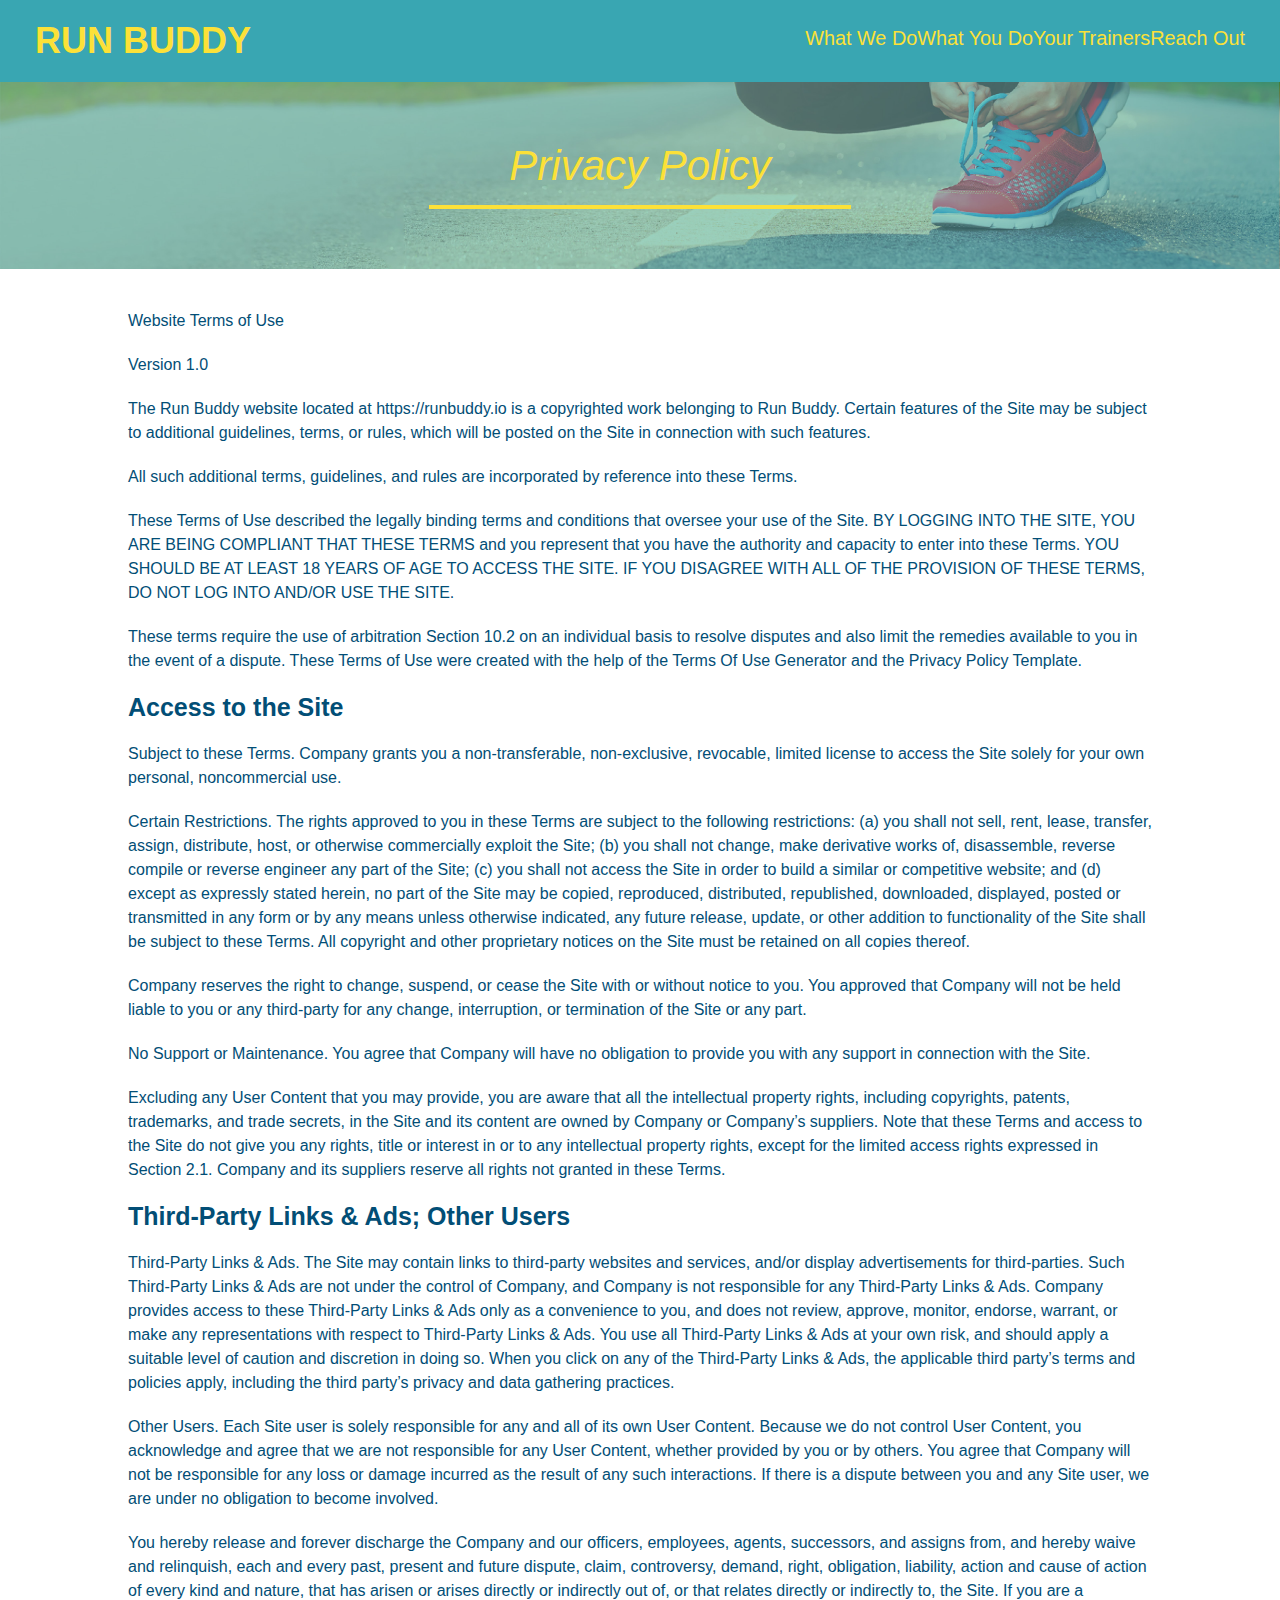
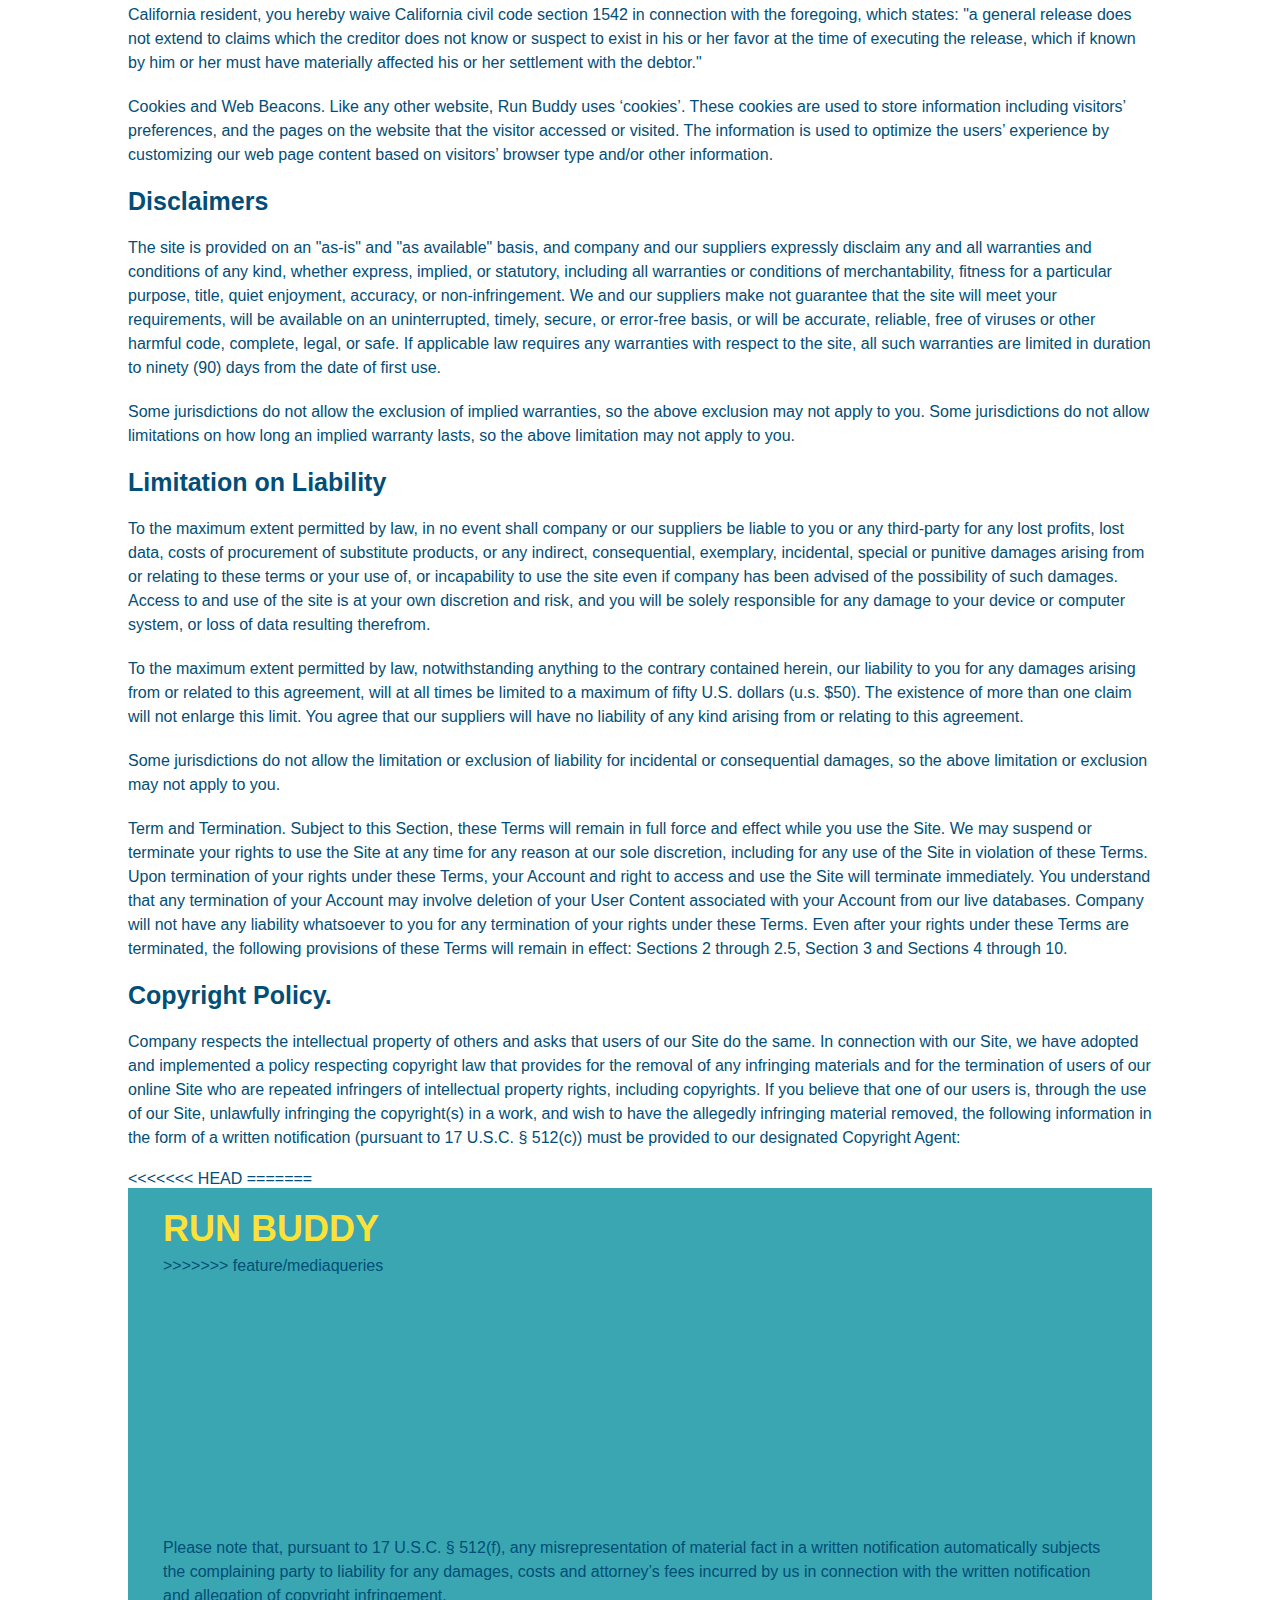
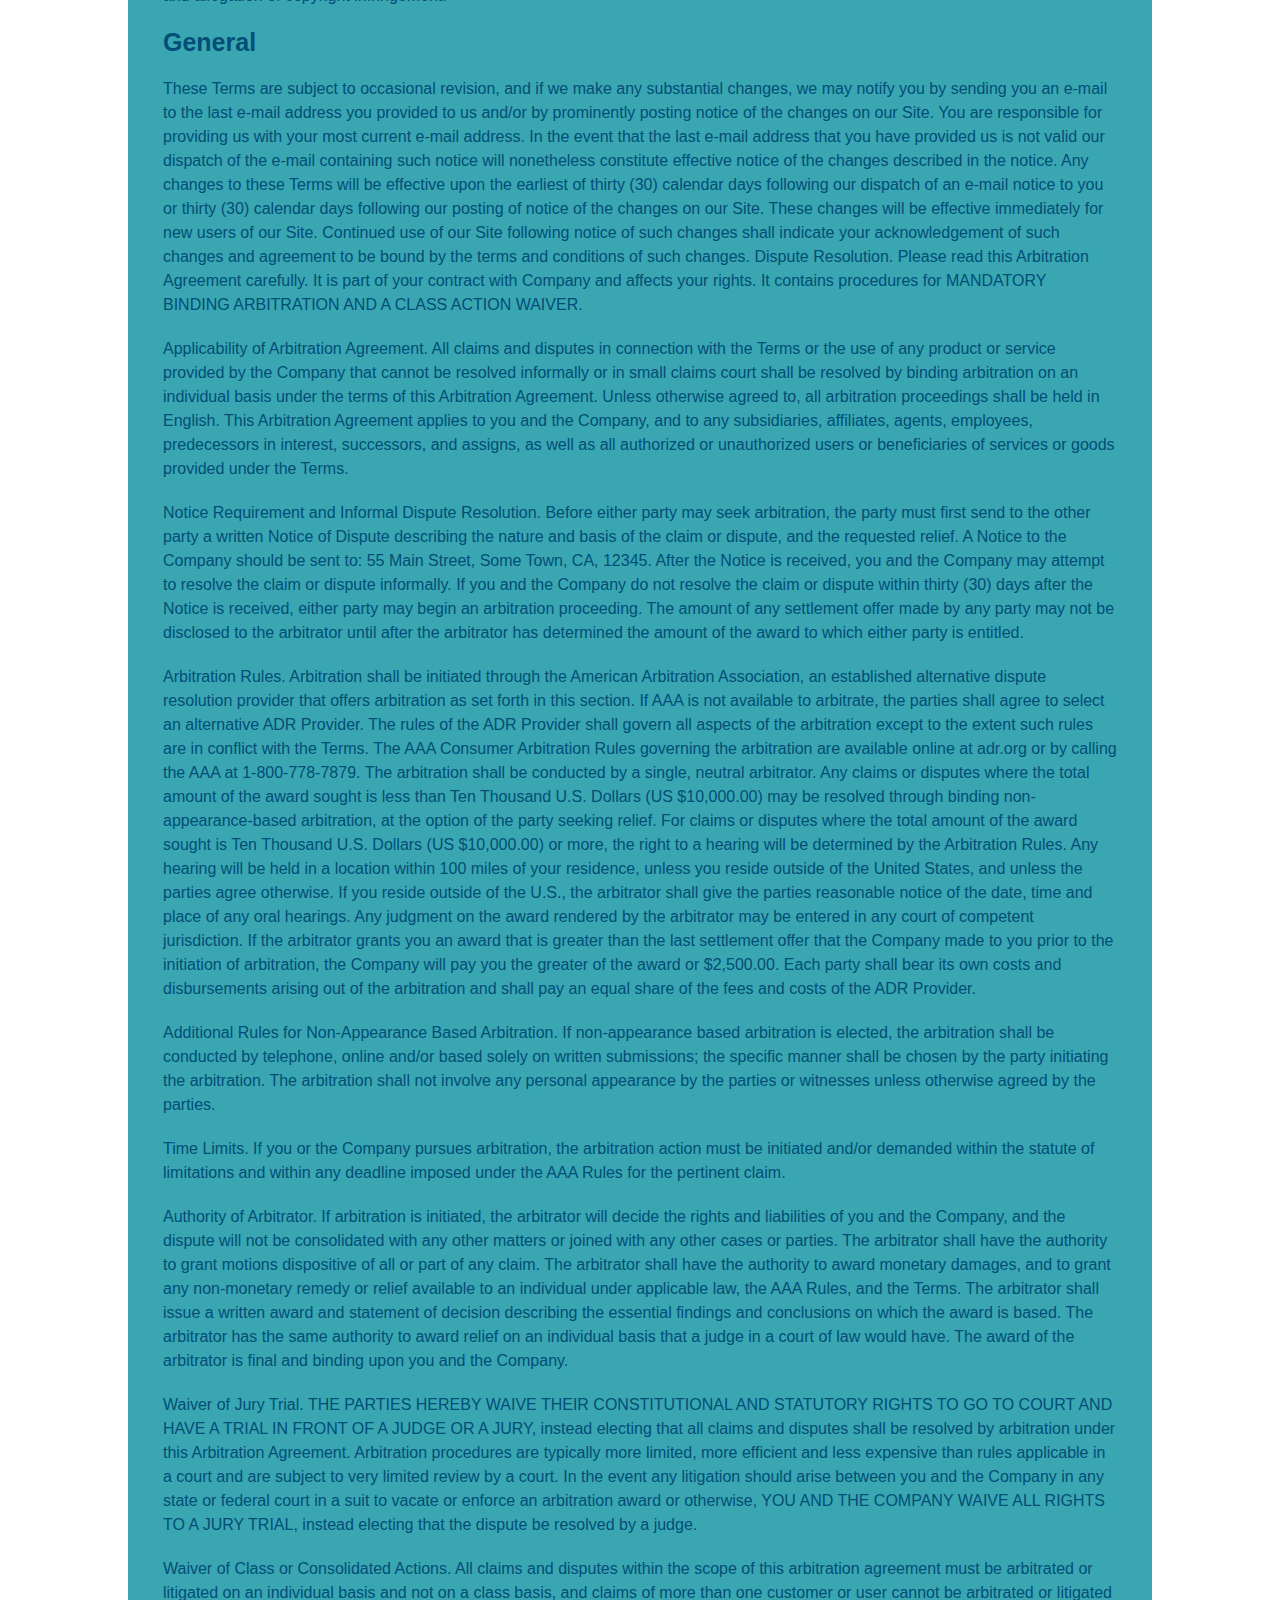
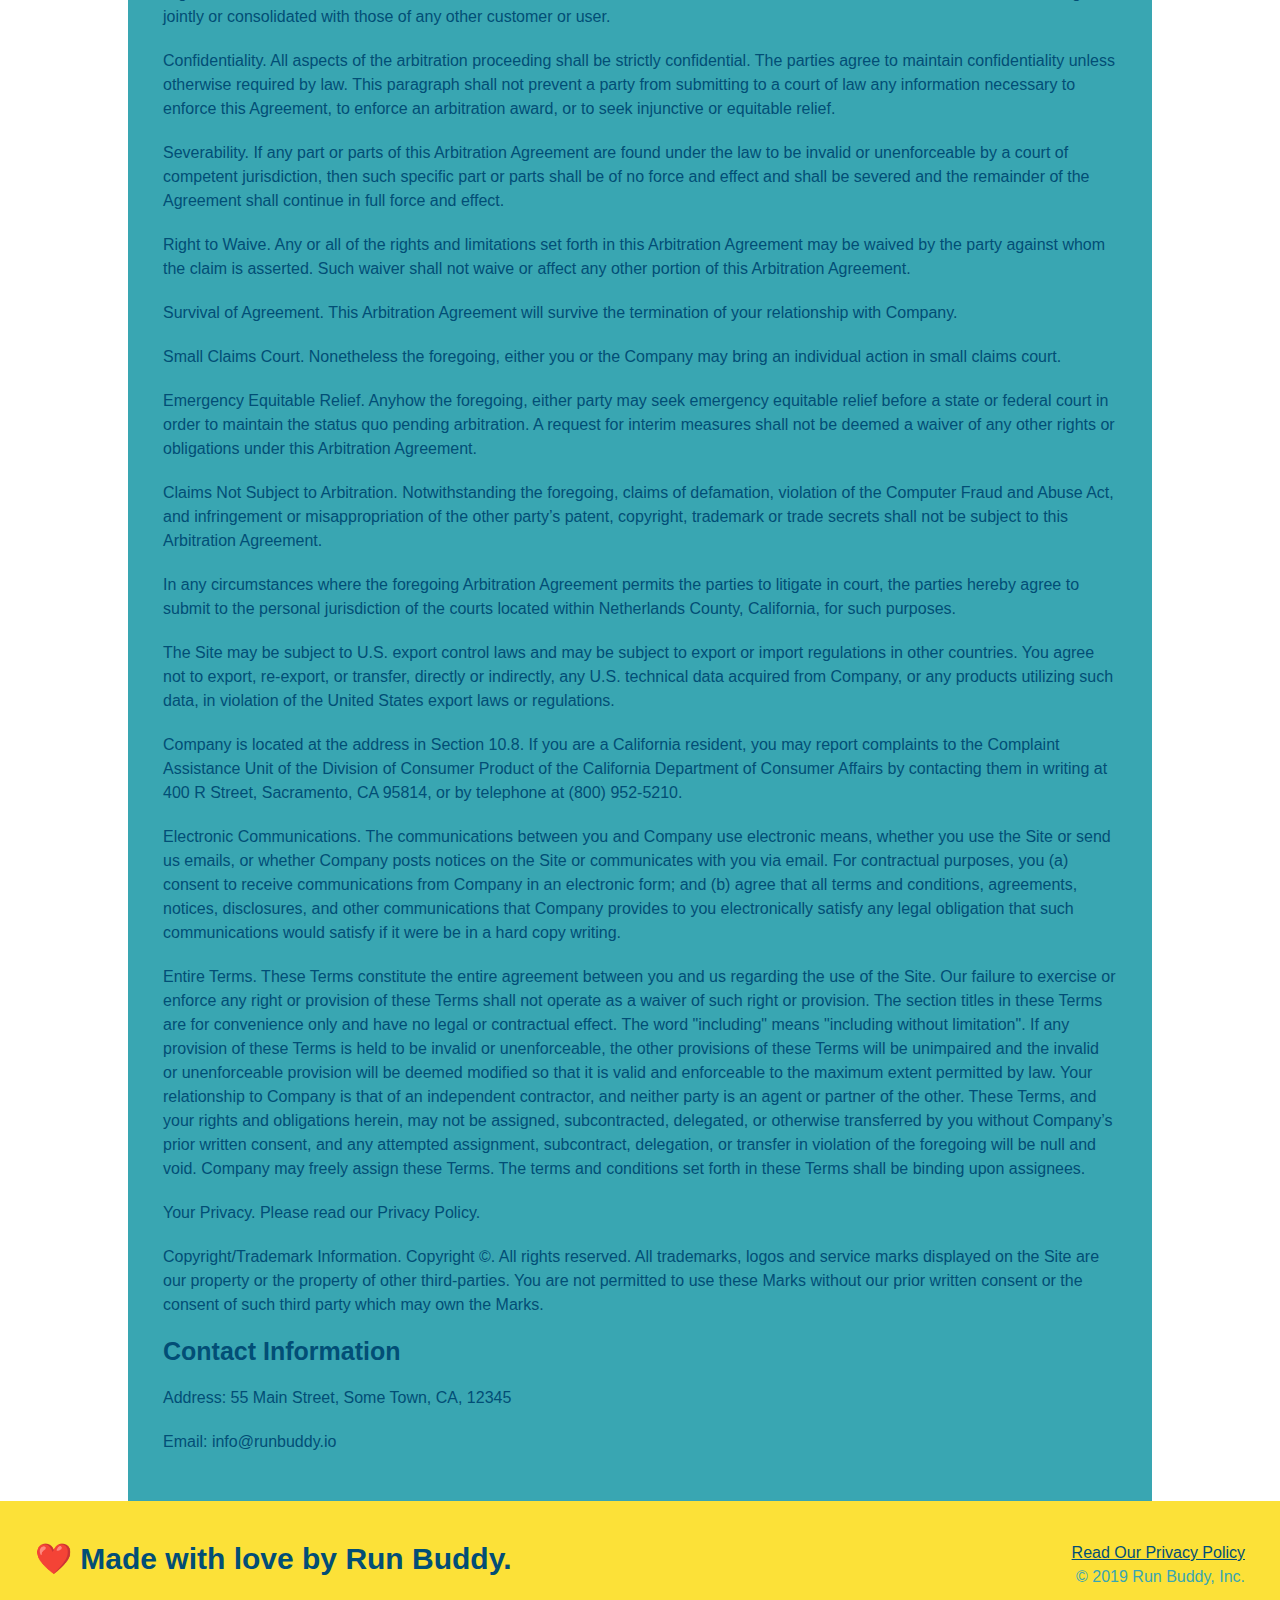
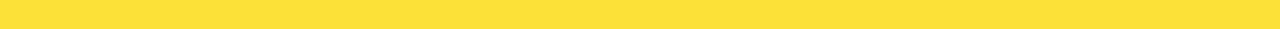
==== commit a0153f28: "fixing merge" ====
--- a/privacy-policy.html
+++ b/privacy-policy.html
@@ -1,6 +1,227 @@
 <!DOCTYPE html>
 <html lang="en">
-
+  <head>
+    <meta charset="UTF-8" />
+    <link rel="stylesheet" href="./assets/css/style.css" />
+    <link rel="stylesheet" href="./assets/css/secondary-styles.css" />
+    <title>Run Buddy - Privacy Policy</title>
+  </head>
+  <body>
+    <header>
+      <h1>
+        <a href="./index.html">RUN BUDDY</a>
+      </h1>
+      <nav>
+        <ul>
+          <li>
+            <a href="./index.html#what-we-do">What We Do</a>
+          </li>
+          <li>
+            <a href="./index.html#what-you-do">What You Do</a>
+          </li>
+          <li>
+            <a href="./index.html#your-trainers">Your Trainers</a>
+          </li>
+          <li>
+            <a href="./index.html#reach-out">Reach Out</a>
+          </li>
+        </ul>
+      </nav>
+    </header>
+    <!-- end navigation -->
+
+    <!-- hero/jumbotron -->
+    <section class="hero">
+      <h2 class="page-title">
+        Privacy Policy
+      </h2>
+    </section>
+
+    <!-- body copy -->
+    <article class="secondary-content">
+      <p>
+        Website Terms of Use
+      </p>
+
+      <p>
+        Version 1.0
+      </p>
+
+      <p>
+        The Run Buddy website located at https://runbuddy.io is a copyrighted work belonging to Run Buddy. Certain
+        features of the Site may be subject to additional guidelines, terms, or rules, which will be posted on the Site
+        in connection with such features.
+      </p>
+
+      <p>
+        All such additional terms, guidelines, and rules are incorporated by reference into these Terms.
+      </p>
+
+      <p>
+        These Terms of Use described the legally binding terms and conditions that oversee your use of the Site. BY
+        LOGGING INTO THE SITE, YOU ARE BEING COMPLIANT THAT THESE TERMS and you represent that you have the authority
+        and capacity to enter into these Terms. YOU SHOULD BE AT LEAST 18 YEARS OF AGE TO ACCESS THE SITE. IF YOU
+        DISAGREE WITH ALL OF THE PROVISION OF THESE TERMS, DO NOT LOG INTO AND/OR USE THE SITE.
+      </p>
+
+      <p>
+        These terms require the use of arbitration Section 10.2 on an individual basis to resolve disputes and also
+        limit the remedies available to you in the event of a dispute. These Terms of Use were created with the help of
+        the Terms Of Use Generator and the Privacy Policy Template.
+      </p>
+
+      <h3>
+        Access to the Site
+      </h3>
+
+      <p>
+        Subject to these Terms. Company grants you a non-transferable, non-exclusive, revocable, limited license to
+        access the Site solely for your own personal, noncommercial use.
+      </p>
+
+      <p>
+        Certain Restrictions. The rights approved to you in these Terms are subject to the following restrictions: (a)
+        you shall not sell, rent, lease, transfer, assign, distribute, host, or otherwise commercially exploit the Site;
+        (b) you shall not change, make derivative works of, disassemble, reverse compile or reverse engineer any part of
+        the Site; (c) you shall not access the Site in order to build a similar or competitive website; and (d) except
+        as expressly stated herein, no part of the Site may be copied, reproduced, distributed, republished, downloaded,
+        displayed, posted or transmitted in any form or by any means unless otherwise indicated, any future release,
+        update, or other addition to functionality of the Site shall be subject to these Terms. All copyright and other
+        proprietary notices on the Site must be retained on all copies thereof.
+      </p>
+
+      <p>
+        Company reserves the right to change, suspend, or cease the Site with or without notice to you. You approved
+        that Company will not be held liable to you or any third-party for any change, interruption, or termination of
+        the Site or any part.
+      </p>
+
+      <p>
+        No Support or Maintenance. You agree that Company will have no obligation to provide you with any support in
+        connection with the Site.
+      </p>
+
+      <p>
+        Excluding any User Content that you may provide, you are aware that all the intellectual property rights,
+        including copyrights, patents, trademarks, and trade secrets, in the Site and its content are owned by Company
+        or Company’s suppliers. Note that these Terms and access to the Site do not give you any rights, title or
+        interest in or to any intellectual property rights, except for the limited access rights expressed in Section
+        2.1. Company and its suppliers reserve all rights not granted in these Terms.
+      </p>
+
+      <h3>
+        Third-Party Links & Ads; Other Users
+      </h3>
+
+      <p>
+        Third-Party Links & Ads. The Site may contain links to third-party websites and services, and/or display
+        advertisements for third-parties. Such Third-Party Links & Ads are not under the control of Company, and Company
+        is not responsible for any Third-Party Links & Ads. Company provides access to these Third-Party Links & Ads
+        only as a convenience to you, and does not review, approve, monitor, endorse, warrant, or make any
+        representations with respect to Third-Party Links & Ads. You use all Third-Party Links & Ads at your own risk,
+        and should apply a suitable level of caution and discretion in doing so. When you click on any of the
+        Third-Party Links & Ads, the applicable third party’s terms and policies apply, including the third party’s
+        privacy and data gathering practices.
+      </p>
+
+      <p>
+        Other Users. Each Site user is solely responsible for any and all of its own User Content. Because we do not
+        control User Content, you acknowledge and agree that we are not responsible for any User Content, whether
+        provided by you or by others. You agree that Company will not be responsible for any loss or damage incurred as
+        the result of any such interactions. If there is a dispute between you and any Site user, we are under no
+        obligation to become involved.
+      </p>
+
+      <p>
+        You hereby release and forever discharge the Company and our officers, employees, agents, successors, and
+        assigns from, and hereby waive and relinquish, each and every past, present and future dispute, claim,
+        controversy, demand, right, obligation, liability, action and cause of action of every kind and nature, that has
+        arisen or arises directly or indirectly out of, or that relates directly or indirectly to, the Site. If you are
+        a California resident, you hereby waive California civil code section 1542 in connection with the foregoing,
+        which states: "a general release does not extend to claims which the creditor does not know or suspect to exist
+        in his or her favor at the time of executing the release, which if known by him or her must have materially
+        affected his or her settlement with the debtor."
+      </p>
+
+      <p>
+        Cookies and Web Beacons. Like any other website, Run Buddy uses ‘cookies’. These cookies are used to store
+        information including visitors’ preferences, and the pages on the website that the visitor accessed or visited.
+        The information is used to optimize the users’ experience by customizing our web page content based on visitors’
+        browser type and/or other information.
+      </p>
+
+      <h3>
+        Disclaimers
+      </h3>
+
+      <p>
+        The site is provided on an "as-is" and "as available" basis, and company and our suppliers expressly disclaim
+        any and all warranties and conditions of any kind, whether express, implied, or statutory, including all
+        warranties or conditions of merchantability, fitness for a particular purpose, title, quiet enjoyment, accuracy,
+        or non-infringement. We and our suppliers make not guarantee that the site will meet your requirements, will be
+        available on an uninterrupted, timely, secure, or error-free basis, or will be accurate, reliable, free of
+        viruses or other harmful code, complete, legal, or safe. If applicable law requires any warranties with respect
+        to the site, all such warranties are limited in duration to ninety (90) days from the date of first use.
+      </p>
+
+      <p>
+        Some jurisdictions do not allow the exclusion of implied warranties, so the above exclusion may not apply to
+        you. Some jurisdictions do not allow limitations on how long an implied warranty lasts, so the above limitation
+        may not apply to you.
+      </p>
+
+      <h3>
+        Limitation on Liability
+      </h3>
+
+      <p>
+        To the maximum extent permitted by law, in no event shall company or our suppliers be liable to you or any
+        third-party for any lost profits, lost data, costs of procurement of substitute products, or any indirect,
+        consequential, exemplary, incidental, special or punitive damages arising from or relating to these terms or
+        your use of, or incapability to use the site even if company has been advised of the possibility of such
+        damages. Access to and use of the site is at your own discretion and risk, and you will be solely responsible
+        for any damage to your device or computer system, or loss of data resulting therefrom.
+      </p>
+
+      <p>
+        To the maximum extent permitted by law, notwithstanding anything to the contrary contained herein, our liability
+        to you for any damages arising from or related to this agreement, will at all times be limited to a maximum of
+        fifty U.S. dollars (u.s. $50). The existence of more than one claim will not enlarge this limit. You agree that
+        our suppliers will have no liability of any kind arising from or relating to this agreement.
+      </p>
+
+      <p>
+        Some jurisdictions do not allow the limitation or exclusion of liability for incidental or consequential
+        damages, so the above limitation or exclusion may not apply to you.
+      </p>
+
+      <p>
+        Term and Termination. Subject to this Section, these Terms will remain in full force and effect while you use
+        the Site. We may suspend or terminate your rights to use the Site at any time for any reason at our sole
+        discretion, including for any use of the Site in violation of these Terms. Upon termination of your rights under
+        these Terms, your Account and right to access and use the Site will terminate immediately. You understand that
+        any termination of your Account may involve deletion of your User Content associated with your Account from our
+        live databases. Company will not have any liability whatsoever to you for any termination of your rights under
+        these Terms. Even after your rights under these Terms are terminated, the following provisions of these Terms
+        will remain in effect: Sections 2 through 2.5, Section 3 and Sections 4 through 10.
+      </p>
+
+      <h3>
+        Copyright Policy.
+      </h3>
+
+      <p>
+        Company respects the intellectual property of others and asks that users of our Site do the same. In connection
+        with our Site, we have adopted and implemented a policy respecting copyright law that provides for the removal
+        of any infringing materials and for the termination of users of our online Site who are repeated infringers of
+        intellectual property rights, including copyrights. If you believe that one of our users is, through the use of
+        our Site, unlawfully infringing the copyright(s) in a work, and wish to have the allegedly infringing material
+        removed, the following information in the form of a written notification (pursuant to 17 U.S.C. § 512(c)) must
+        be provided to our designated Copyright Agent:
+      </p>
+
+<<<<<<< HEAD
+=======
 <head>
   <meta charset="UTF-8" />
   <title>Privacy Policy - Run Buddy</title>
@@ -18,464 +239,255 @@
     </h1>
     <nav>
       <!-- Unordered list element -->
+>>>>>>> feature/mediaqueries
       <ul>
-        <!-- List item element-->
-        <li>
-          <!-- Anchor element -->
-          <a href="./index.html#what-we-do">What We Do</a>
-        </li>
-        <li>
-          <a href="./index.html#what-you-do">What You Do</a>
-        </li>
-        <li>
-          <a href="./index.html#your-trainers">Your Trainers</a>
-        </li>
-        <li>
-          <a href="./index.html#reach-out">Reach Out</a>
+        <li>
+          your physical or electronic signature;
+        </li>
+        <li>
+          identification of the copyrighted work(s) that you claim to have been infringed;
+        </li>
+        <li>
+          identification of the material on our services that you claim is infringing and that you request us to remove;
+        </li>
+        <li>
+          sufficient information to permit us to locate such material; your address, telephone number, and e-mail
+          address;
+        </li>
+        <li>
+          a statement that you have a good faith belief that use of the objectionable material is not authorized by the
+          copyright owner, its agent, or under the law; and
+        </li>
+        <li>
+          a statement that the information in the notification is accurate, and under penalty of perjury, that you are
+          either the owner of the copyright that has allegedly been infringed or that you are authorized to act on
+          behalf of the copyright owner.
         </li>
       </ul>
-    </nav>
-  </header>
-
-  <section class="hero">
-    <h2 class="page-title">
-      Privacy Policy
-    </h2>
-  </section>
-
-  <article class="secondary-content">
-
-    <p>
-      Website Terms of Use
-    </p>
-
-    <p>
-      Version 1.0
-    </p>
-
-    <p>
-      The Run Buddy website located at https://runbuddy.io is a copyrighted work belonging to Run Buddy. Certain
-      features of the Site may be subject to additional guidelines, terms, or rules, which will be posted on the Site
-      in connection with such features.
-    </p>
-
-    <p>
-      All such additional terms, guidelines, and rules are incorporated by reference into these Terms.
-    </p>
-
-    <p>
-      These Terms of Use described the legally binding terms and conditions that oversee your use of the Site. BY
-      LOGGING INTO THE SITE, YOU ARE BEING COMPLIANT THAT THESE TERMS and you represent that you have the authority
-      and capacity to enter into these Terms. YOU SHOULD BE AT LEAST 18 YEARS OF AGE TO ACCESS THE SITE. IF YOU
-      DISAGREE WITH ALL OF THE PROVISION OF THESE TERMS, DO NOT LOG INTO AND/OR USE THE SITE.
-    </p>
-
-    <p>
-      These terms require the use of arbitration Section 10.2 on an individual basis to resolve disputes and also
-      limit the remedies available to you in the event of a dispute. These Terms of Use were created with the help of
-      the Terms Of Use Generator and the Privacy Policy Template.
-    </p>
-
-    <h3>
-      Access to the Site
-    </h3>
-
-    <p>
-      Subject to these Terms. Company grants you a non-transferable, non-exclusive, revocable, limited license to
-      access the Site solely for your own personal, noncommercial use.
-    </p>
-
-    <p>
-      Certain Restrictions. The rights approved to you in these Terms are subject to the following restrictions: (a)
-      you shall not sell, rent, lease, transfer, assign, distribute, host, or otherwise commercially exploit the Site;
-      (b) you shall not change, make derivative works of, disassemble, reverse compile or reverse engineer any part of
-      the Site; (c) you shall not access the Site in order to build a similar or competitive website; and (d) except
-      as expressly stated herein, no part of the Site may be copied, reproduced, distributed, republished, downloaded,
-      displayed, posted or transmitted in any form or by any means unless otherwise indicated, any future release,
-      update, or other addition to functionality of the Site shall be subject to these Terms. All copyright and other
-      proprietary notices on the Site must be retained on all copies thereof.
-    </p>
-
-    <p>
-      Company reserves the right to change, suspend, or cease the Site with or without notice to you. You approved
-      that Company will not be held liable to you or any third-party for any change, interruption, or termination of
-      the Site or any part.
-    </p>
-
-    <p>
-      No Support or Maintenance. You agree that Company will have no obligation to provide you with any support in
-      connection with the Site.
-    </p>
-
-    <p>
-      Excluding any User Content that you may provide, you are aware that all the intellectual property rights,
-      including copyrights, patents, trademarks, and trade secrets, in the Site and its content are owned by Company
-      or Companyâ€™s suppliers. Note that these Terms and access to the Site do not give you any rights, title or
-      interest in or to any intellectual property rights, except for the limited access rights expressed in Section
-      2.1. Company and its suppliers reserve all rights not granted in these Terms.
-    </p>
-
-    <h3>
-      Third-Party Links & Ads; Other Users
-    </h3>
-
-    <p>
-      Third-Party Links & Ads. The Site may contain links to third-party websites and services, and/or display
-      advertisements for third-parties. Such Third-Party Links & Ads are not under the control of Company, and Company
-      is not responsible for any Third-Party Links & Ads. Company provides access to these Third-Party Links & Ads
-      only as a convenience to you, and does not review, approve, monitor, endorse, warrant, or make any
-      representations with respect to Third-Party Links & Ads. You use all Third-Party Links & Ads at your own risk,
-      and should apply a suitable level of caution and discretion in doing so. When you click on any of the
-      Third-Party Links & Ads, the applicable third partyâ€™s terms and policies apply, including the third partyâ€™s
-      privacy and data gathering practices.
-    </p>
-
-    <p>
-      Other Users. Each Site user is solely responsible for any and all of its own User Content. Because we do not
-      control User Content, you acknowledge and agree that we are not responsible for any User Content, whether
-      provided by you or by others. You agree that Company will not be responsible for any loss or damage incurred as
-      the result of any such interactions. If there is a dispute between you and any Site user, we are under no
-      obligation to become involved.
-    </p>
-
-    <p>
-      You hereby release and forever discharge the Company and our officers, employees, agents, successors, and
-      assigns from, and hereby waive and relinquish, each and every past, present and future dispute, claim,
-      controversy, demand, right, obligation, liability, action and cause of action of every kind and nature, that has
-      arisen or arises directly or indirectly out of, or that relates directly or indirectly to, the Site. If you are
-      a California resident, you hereby waive California civil code section 1542 in connection with the foregoing,
-      which states: "a general release does not extend to claims which the creditor does not know or suspect to exist
-      in his or her favor at the time of executing the release, which if known by him or her must have materially
-      affected his or her settlement with the debtor."
-    </p>
-
-    <p>
-      Cookies and Web Beacons. Like any other website, Run Buddy uses â€˜cookiesâ€™. These cookies are used to store
-      information including visitorsâ€™ preferences, and the pages on the website that the visitor accessed or visited.
-      The information is used to optimize the usersâ€™ experience by customizing our web page content based on
-      visitorsâ€™
-      browser type and/or other information.
-    </p>
-
-    <h3>
-      Disclaimers
-    </h3>
-
-    <p>
-      The site is provided on an "as-is" and "as available" basis, and company and our suppliers expressly disclaim
-      any and all warranties and conditions of any kind, whether express, implied, or statutory, including all
-      warranties or conditions of merchantability, fitness for a particular purpose, title, quiet enjoyment, accuracy,
-      or non-infringement. We and our suppliers make not guarantee that the site will meet your requirements, will be
-      available on an uninterrupted, timely, secure, or error-free basis, or will be accurate, reliable, free of
-      viruses or other harmful code, complete, legal, or safe. If applicable law requires any warranties with respect
-      to the site, all such warranties are limited in duration to ninety (90) days from the date of first use.
-    </p>
-
-    <p>
-      Some jurisdictions do not allow the exclusion of implied warranties, so the above exclusion may not apply to
-      you. Some jurisdictions do not allow limitations on how long an implied warranty lasts, so the above limitation
-      may not apply to you.
-    </p>
-
-    <h3>
-      Limitation on Liability
-    </h3>
-
-    <p>
-      To the maximum extent permitted by law, in no event shall company or our suppliers be liable to you or any
-      third-party for any lost profits, lost data, costs of procurement of substitute products, or any indirect,
-      consequential, exemplary, incidental, special or punitive damages arising from or relating to these terms or
-      your use of, or incapability to use the site even if company has been advised of the possibility of such
-      damages. Access to and use of the site is at your own discretion and risk, and you will be solely responsible
-      for any damage to your device or computer system, or loss of data resulting therefrom.
-    </p>
-
-    <p>
-      To the maximum extent permitted by law, notwithstanding anything to the contrary contained herein, our liability
-      to you for any damages arising from or related to this agreement, will at all times be limited to a maximum of
-      fifty U.S. dollars (u.s. $50). The existence of more than one claim will not enlarge this limit. You agree that
-      our suppliers will have no liability of any kind arising from or relating to this agreement.
-    </p>
-
-    <p>
-      Some jurisdictions do not allow the limitation or exclusion of liability for incidental or consequential
-      damages, so the above limitation or exclusion may not apply to you.
-    </p>
-
-    <p>
-      Term and Termination. Subject to this Section, these Terms will remain in full force and effect while you use
-      the Site. We may suspend or terminate your rights to use the Site at any time for any reason at our sole
-      discretion, including for any use of the Site in violation of these Terms. Upon termination of your rights under
-      these Terms, your Account and right to access and use the Site will terminate immediately. You understand that
-      any termination of your Account may involve deletion of your User Content associated with your Account from our
-      live databases. Company will not have any liability whatsoever to you for any termination of your rights under
-      these Terms. Even after your rights under these Terms are terminated, the following provisions of these Terms
-      will remain in effect: Sections 2 through 2.5, Section 3 and Sections 4 through 10.
-    </p>
-
-    <h3>
-      Copyright Policy.
-    </h3>
-
-    <p>
-      Company respects the intellectual property of others and asks that users of our Site do the same. In connection
-      with our Site, we have adopted and implemented a policy respecting copyright law that provides for the removal
-      of any infringing materials and for the termination of users of our online Site who are repeated infringers of
-      intellectual property rights, including copyrights. If you believe that one of our users is, through the use of
-      our Site, unlawfully infringing the copyright(s) in a work, and wish to have the allegedly infringing material
-      removed, the following information in the form of a written notification (pursuant to 17 U.S.C. Â§ 512(c)) must
-      be provided to our designated Copyright Agent:
-    </p>
-
-    <ul>
-      <li>
-        your physical or electronic signature;
-      </li>
-      <li>
-        identification of the copyrighted work(s) that you claim to have been infringed;
-      </li>
-      <li>
-        identification of the material on our services that you claim is infringing and that you request us to remove;
-      </li>
-      <li>
-        sufficient information to permit us to locate such material; your address, telephone number, and e-mail
-        address;
-      </li>
-      <li>
-        a statement that you have a good faith belief that use of the objectionable material is not authorized by the
-        copyright owner, its agent, or under the law; and
-      </li>
-      <li>
-        a statement that the information in the notification is accurate, and under penalty of perjury, that you are
-        either the owner of the copyright that has allegedly been infringed or that you are authorized to act on
-        behalf of the copyright owner.
-      </li>
-    </ul>
-
-    <p>
-      Please note that, pursuant to 17 U.S.C. Â§ 512(f), any misrepresentation of material fact in a written
-      notification automatically subjects the complaining party to liability for any damages, costs and attorneyâ€™s
-      fees incurred by us in connection with the written notification and allegation of copyright infringement.
-    </p>
-
-    <h3>
-      General
-    </h3>
-
-    <p>
-      These Terms are subject to occasional revision, and if we make any substantial changes, we may notify you by
-      sending you an e-mail to the last e-mail address you provided to us and/or by prominently posting notice of the
-      changes on our Site. You are responsible for providing us with your most current e-mail address. In the event
-      that the last e-mail address that you have provided us is not valid our dispatch of the e-mail containing such
-      notice will nonetheless constitute effective notice of the changes described in the notice. Any changes to these
-      Terms will be effective upon the earliest of thirty (30) calendar days following our dispatch of an e-mail
-      notice to you or thirty (30) calendar days following our posting of notice of the changes on our Site. These
-      changes will be effective immediately for new users of our Site. Continued use of our Site following notice of
-      such changes shall indicate your acknowledgement of such changes and agreement to be bound by the terms and
-      conditions of such changes. Dispute Resolution. Please read this Arbitration Agreement carefully. It is part of
-      your contract with Company and affects your rights. It contains procedures for MANDATORY BINDING ARBITRATION AND
-      A CLASS ACTION WAIVER.
-    </p>
-
-    <p>
-      Applicability of Arbitration Agreement. All claims and disputes in connection with the Terms or the use of any
-      product or service provided by the Company that cannot be resolved informally or in small claims court shall be
-      resolved by binding arbitration on an individual basis under the terms of this Arbitration Agreement. Unless
-      otherwise agreed to, all arbitration proceedings shall be held in English. This Arbitration Agreement applies to
-      you and the Company, and to any subsidiaries, affiliates, agents, employees, predecessors in interest,
-      successors, and assigns, as well as all authorized or unauthorized users or beneficiaries of services or goods
-      provided under the Terms.
-    </p>
-
-    <p>
-      Notice Requirement and Informal Dispute Resolution. Before either party may seek arbitration, the party must
-      first send to the other party a written Notice of Dispute describing the nature and basis of the claim or
-      dispute, and the requested relief. A Notice to the Company should be sent to: 55 Main Street, Some Town, CA,
-      12345. After the Notice is received, you and the Company may attempt to resolve the claim or dispute informally.
-      If you and the Company do not resolve the claim or dispute within thirty (30) days after the Notice is received,
-      either party may begin an arbitration proceeding. The amount of any settlement offer made by any party may not
-      be disclosed to the arbitrator until after the arbitrator has determined the amount of the award to which either
-      party is entitled.
-    </p>
-
-    <p>
-      Arbitration Rules. Arbitration shall be initiated through the American Arbitration Association, an established
-      alternative dispute resolution provider that offers arbitration as set forth in this section. If AAA is not
-      available to arbitrate, the parties shall agree to select an alternative ADR Provider. The rules of the ADR
-      Provider shall govern all aspects of the arbitration except to the extent such rules are in conflict with the
-      Terms. The AAA Consumer Arbitration Rules governing the arbitration are available online at adr.org or by
-      calling the AAA at 1-800-778-7879. The arbitration shall be conducted by a single, neutral arbitrator. Any
-      claims or disputes where the total amount of the award sought is less than Ten Thousand U.S. Dollars (US
-      $10,000.00) may be resolved through binding non-appearance-based arbitration, at the option of the party seeking
-      relief. For claims or disputes where the total amount of the award sought is Ten Thousand U.S. Dollars (US
-      $10,000.00) or more, the right to a hearing will be determined by the Arbitration Rules. Any hearing will be
-      held in a location within 100 miles of your residence, unless you reside outside of the United States, and
-      unless the parties agree otherwise. If you reside outside of the U.S., the arbitrator shall give the parties
-      reasonable notice of the date, time and place of any oral hearings. Any judgment on the award rendered by the
-      arbitrator may be entered in any court of competent jurisdiction. If the arbitrator grants you an award that is
-      greater than the last settlement offer that the Company made to you prior to the initiation of arbitration, the
-      Company will pay you the greater of the award or $2,500.00. Each party shall bear its own costs and
-      disbursements arising out of the arbitration and shall pay an equal share of the fees and costs of the ADR
-      Provider.
-    </p>
-
-    <p>
-      Additional Rules for Non-Appearance Based Arbitration. If non-appearance based arbitration is elected, the
-      arbitration shall be conducted by telephone, online and/or based solely on written submissions; the specific
-      manner shall be chosen by the party initiating the arbitration. The arbitration shall not involve any personal
-      appearance by the parties or witnesses unless otherwise agreed by the parties.
-    </p>
-
-    <p>
-      Time Limits. If you or the Company pursues arbitration, the arbitration action must be initiated and/or demanded
-      within the statute of limitations and within any deadline imposed under the AAA Rules for the pertinent claim.
-    </p>
-
-    <p>
-      Authority of Arbitrator. If arbitration is initiated, the arbitrator will decide the rights and liabilities of
-      you and the Company, and the dispute will not be consolidated with any other matters or joined with any other
-      cases or parties. The arbitrator shall have the authority to grant motions dispositive of all or part of any
-      claim. The arbitrator shall have the authority to award monetary damages, and to grant any non-monetary remedy
-      or relief available to an individual under applicable law, the AAA Rules, and the Terms. The arbitrator shall
-      issue a written award and statement of decision describing the essential findings and conclusions on which the
-      award is based. The arbitrator has the same authority to award relief on an individual basis that a judge in a
-      court of law would have. The award of the arbitrator is final and binding upon you and the Company.
-    </p>
-
-    <p>
-      Waiver of Jury Trial. THE PARTIES HEREBY WAIVE THEIR CONSTITUTIONAL AND STATUTORY RIGHTS TO GO TO COURT AND HAVE
-      A TRIAL IN FRONT OF A JUDGE OR A JURY, instead electing that all claims and disputes shall be resolved by
-      arbitration under this Arbitration Agreement. Arbitration procedures are typically more limited, more efficient
-      and less expensive than rules applicable in a court and are subject to very limited review by a court. In the
-      event any litigation should arise between you and the Company in any state or federal court in a suit to vacate
-      or enforce an arbitration award or otherwise, YOU AND THE COMPANY WAIVE ALL RIGHTS TO A JURY TRIAL, instead
-      electing that the dispute be resolved by a judge.
-    </p>
-
-    <p>
-      Waiver of Class or Consolidated Actions. All claims and disputes within the scope of this arbitration agreement
-      must be arbitrated or litigated on an individual basis and not on a class basis, and claims of more than one
-      customer or user cannot be arbitrated or litigated jointly or consolidated with those of any other customer or
-      user.
-    </p>
-
-    <p>
-      Confidentiality. All aspects of the arbitration proceeding shall be strictly confidential. The parties agree to
-      maintain confidentiality unless otherwise required by law. This paragraph shall not prevent a party from
-      submitting to a court of law any information necessary to enforce this Agreement, to enforce an arbitration
-      award, or to seek injunctive or equitable relief.
-    </p>
-
-    <p>
-      Severability. If any part or parts of this Arbitration Agreement are found under the law to be invalid or
-      unenforceable by a court of competent jurisdiction, then such specific part or parts shall be of no force and
-      effect and shall be severed and the remainder of the Agreement shall continue in full force and effect.
-    </p>
-
-    <p>
-      Right to Waive. Any or all of the rights and limitations set forth in this Arbitration Agreement may be waived
-      by the party against whom the claim is asserted. Such waiver shall not waive or affect any other portion of this
-      Arbitration Agreement.
-    </p>
-
-    <p>
-      Survival of Agreement. This Arbitration Agreement will survive the termination of your relationship with
-      Company.
-    </p>
-
-    <p>
-      Small Claims Court. Nonetheless the foregoing, either you or the Company may bring an individual action in small
-      claims court.
-    </p>
-
-    <p>
-      Emergency Equitable Relief. Anyhow the foregoing, either party may seek emergency equitable relief before a
-      state or federal court in order to maintain the status quo pending arbitration. A request for interim measures
-      shall not be deemed a waiver of any other rights or obligations under this Arbitration Agreement.
-    </p>
-
-    <p>
-      Claims Not Subject to Arbitration. Notwithstanding the foregoing, claims of defamation, violation of the
-      Computer Fraud and Abuse Act, and infringement or misappropriation of the other partyâ€™s patent, copyright,
-      trademark or trade secrets shall not be subject to this Arbitration Agreement.
-    </p>
-
-    <p>
-      In any circumstances where the foregoing Arbitration Agreement permits the parties to litigate in court, the
-      parties hereby agree to submit to the personal jurisdiction of the courts located within Netherlands County,
-      California, for such purposes.
-    </p>
-
-    <p>
-      The Site may be subject to U.S. export control laws and may be subject to export or import regulations in other
-      countries. You agree not to export, re-export, or transfer, directly or indirectly, any U.S. technical data
-      acquired from Company, or any products utilizing such data, in violation of the United States export laws or
-      regulations.
-    </p>
-
-    <p>
-      Company is located at the address in Section 10.8. If you are a California resident, you may report complaints
-      to the Complaint Assistance Unit of the Division of Consumer Product of the California Department of Consumer
-      Affairs by contacting them in writing at 400 R Street, Sacramento, CA 95814, or by telephone at (800) 952-5210.
-    </p>
-
-    <p>
-      Electronic Communications. The communications between you and Company use electronic means, whether you use the
-      Site or send us emails, or whether Company posts notices on the Site or communicates with you via email. For
-      contractual purposes, you (a) consent to receive communications from Company in an electronic form; and (b)
-      agree that all terms and conditions, agreements, notices, disclosures, and other communications that Company
-      provides to you electronically satisfy any legal obligation that such communications would satisfy if it were be
-      in a hard copy writing.
-    </p>
-
-    <p>
-      Entire Terms. These Terms constitute the entire agreement between you and us regarding the use of the Site. Our
-      failure to exercise or enforce any right or provision of these Terms shall not operate as a waiver of such right
-      or provision. The section titles in these Terms are for convenience only and have no legal or contractual
-      effect. The word "including" means "including without limitation". If any provision of these Terms is held to be
-      invalid or unenforceable, the other provisions of these Terms will be unimpaired and the invalid or
-      unenforceable provision will be deemed modified so that it is valid and enforceable to the maximum extent
-      permitted by law. Your relationship to Company is that of an independent contractor, and neither party is an
-      agent or partner of the other. These Terms, and your rights and obligations herein, may not be assigned,
-      subcontracted, delegated, or otherwise transferred by you without Companyâ€™s prior written consent, and any
-      attempted assignment, subcontract, delegation, or transfer in violation of the foregoing will be null and void.
-      Company may freely assign these Terms. The terms and conditions set forth in these Terms shall be binding upon
-      assignees.
-    </p>
-
-    <p>
-      Your Privacy. Please read our Privacy Policy.
-    </p>
-
-    <p>
-      Copyright/Trademark Information. Copyright Â©. All rights reserved. All trademarks, logos and service marks
-      displayed on the Site are our property or the property of other third-parties. You are not permitted to use
-      these Marks without our prior written consent or the consent of such third party which may own the Marks.
-    </p>
-
-    <h3>
-      Contact Information
-    </h3>
-
-    <p>
-      Address: 55 Main Street, Some Town, CA, 12345
-    </p>
-
-    <p>
-      Email: info@runbuddy.io
-    </p>
-
-  </article>
-
-
-  <!-- footer -->
-  <footer>
-    <h2>❤️ Made with love by Run Buddy.</h2>
-    <div>
-      <a href="#">Read Our Privacy Policy</a><br />
-      &copy; 2019 Run Buddy, Inc.
-    </div>
-  </footer>
-</body>
-
-</html>+
+      <p>
+        Please note that, pursuant to 17 U.S.C. § 512(f), any misrepresentation of material fact in a written
+        notification automatically subjects the complaining party to liability for any damages, costs and attorney’s
+        fees incurred by us in connection with the written notification and allegation of copyright infringement.
+      </p>
+
+      <h3>
+        General
+      </h3>
+
+      <p>
+        These Terms are subject to occasional revision, and if we make any substantial changes, we may notify you by
+        sending you an e-mail to the last e-mail address you provided to us and/or by prominently posting notice of the
+        changes on our Site. You are responsible for providing us with your most current e-mail address. In the event
+        that the last e-mail address that you have provided us is not valid our dispatch of the e-mail containing such
+        notice will nonetheless constitute effective notice of the changes described in the notice. Any changes to these
+        Terms will be effective upon the earliest of thirty (30) calendar days following our dispatch of an e-mail
+        notice to you or thirty (30) calendar days following our posting of notice of the changes on our Site. These
+        changes will be effective immediately for new users of our Site. Continued use of our Site following notice of
+        such changes shall indicate your acknowledgement of such changes and agreement to be bound by the terms and
+        conditions of such changes. Dispute Resolution. Please read this Arbitration Agreement carefully. It is part of
+        your contract with Company and affects your rights. It contains procedures for MANDATORY BINDING ARBITRATION AND
+        A CLASS ACTION WAIVER.
+      </p>
+
+      <p>
+        Applicability of Arbitration Agreement. All claims and disputes in connection with the Terms or the use of any
+        product or service provided by the Company that cannot be resolved informally or in small claims court shall be
+        resolved by binding arbitration on an individual basis under the terms of this Arbitration Agreement. Unless
+        otherwise agreed to, all arbitration proceedings shall be held in English. This Arbitration Agreement applies to
+        you and the Company, and to any subsidiaries, affiliates, agents, employees, predecessors in interest,
+        successors, and assigns, as well as all authorized or unauthorized users or beneficiaries of services or goods
+        provided under the Terms.
+      </p>
+
+      <p>
+        Notice Requirement and Informal Dispute Resolution. Before either party may seek arbitration, the party must
+        first send to the other party a written Notice of Dispute describing the nature and basis of the claim or
+        dispute, and the requested relief. A Notice to the Company should be sent to: 55 Main Street, Some Town, CA,
+        12345. After the Notice is received, you and the Company may attempt to resolve the claim or dispute informally.
+        If you and the Company do not resolve the claim or dispute within thirty (30) days after the Notice is received,
+        either party may begin an arbitration proceeding. The amount of any settlement offer made by any party may not
+        be disclosed to the arbitrator until after the arbitrator has determined the amount of the award to which either
+        party is entitled.
+      </p>
+
+      <p>
+        Arbitration Rules. Arbitration shall be initiated through the American Arbitration Association, an established
+        alternative dispute resolution provider that offers arbitration as set forth in this section. If AAA is not
+        available to arbitrate, the parties shall agree to select an alternative ADR Provider. The rules of the ADR
+        Provider shall govern all aspects of the arbitration except to the extent such rules are in conflict with the
+        Terms. The AAA Consumer Arbitration Rules governing the arbitration are available online at adr.org or by
+        calling the AAA at 1-800-778-7879. The arbitration shall be conducted by a single, neutral arbitrator. Any
+        claims or disputes where the total amount of the award sought is less than Ten Thousand U.S. Dollars (US
+        $10,000.00) may be resolved through binding non-appearance-based arbitration, at the option of the party seeking
+        relief. For claims or disputes where the total amount of the award sought is Ten Thousand U.S. Dollars (US
+        $10,000.00) or more, the right to a hearing will be determined by the Arbitration Rules. Any hearing will be
+        held in a location within 100 miles of your residence, unless you reside outside of the United States, and
+        unless the parties agree otherwise. If you reside outside of the U.S., the arbitrator shall give the parties
+        reasonable notice of the date, time and place of any oral hearings. Any judgment on the award rendered by the
+        arbitrator may be entered in any court of competent jurisdiction. If the arbitrator grants you an award that is
+        greater than the last settlement offer that the Company made to you prior to the initiation of arbitration, the
+        Company will pay you the greater of the award or $2,500.00. Each party shall bear its own costs and
+        disbursements arising out of the arbitration and shall pay an equal share of the fees and costs of the ADR
+        Provider.
+      </p>
+
+      <p>
+        Additional Rules for Non-Appearance Based Arbitration. If non-appearance based arbitration is elected, the
+        arbitration shall be conducted by telephone, online and/or based solely on written submissions; the specific
+        manner shall be chosen by the party initiating the arbitration. The arbitration shall not involve any personal
+        appearance by the parties or witnesses unless otherwise agreed by the parties.
+      </p>
+
+      <p>
+        Time Limits. If you or the Company pursues arbitration, the arbitration action must be initiated and/or demanded
+        within the statute of limitations and within any deadline imposed under the AAA Rules for the pertinent claim.
+      </p>
+
+      <p>
+        Authority of Arbitrator. If arbitration is initiated, the arbitrator will decide the rights and liabilities of
+        you and the Company, and the dispute will not be consolidated with any other matters or joined with any other
+        cases or parties. The arbitrator shall have the authority to grant motions dispositive of all or part of any
+        claim. The arbitrator shall have the authority to award monetary damages, and to grant any non-monetary remedy
+        or relief available to an individual under applicable law, the AAA Rules, and the Terms. The arbitrator shall
+        issue a written award and statement of decision describing the essential findings and conclusions on which the
+        award is based. The arbitrator has the same authority to award relief on an individual basis that a judge in a
+        court of law would have. The award of the arbitrator is final and binding upon you and the Company.
+      </p>
+
+      <p>
+        Waiver of Jury Trial. THE PARTIES HEREBY WAIVE THEIR CONSTITUTIONAL AND STATUTORY RIGHTS TO GO TO COURT AND HAVE
+        A TRIAL IN FRONT OF A JUDGE OR A JURY, instead electing that all claims and disputes shall be resolved by
+        arbitration under this Arbitration Agreement. Arbitration procedures are typically more limited, more efficient
+        and less expensive than rules applicable in a court and are subject to very limited review by a court. In the
+        event any litigation should arise between you and the Company in any state or federal court in a suit to vacate
+        or enforce an arbitration award or otherwise, YOU AND THE COMPANY WAIVE ALL RIGHTS TO A JURY TRIAL, instead
+        electing that the dispute be resolved by a judge.
+      </p>
+
+      <p>
+        Waiver of Class or Consolidated Actions. All claims and disputes within the scope of this arbitration agreement
+        must be arbitrated or litigated on an individual basis and not on a class basis, and claims of more than one
+        customer or user cannot be arbitrated or litigated jointly or consolidated with those of any other customer or
+        user.
+      </p>
+
+      <p>
+        Confidentiality. All aspects of the arbitration proceeding shall be strictly confidential. The parties agree to
+        maintain confidentiality unless otherwise required by law. This paragraph shall not prevent a party from
+        submitting to a court of law any information necessary to enforce this Agreement, to enforce an arbitration
+        award, or to seek injunctive or equitable relief.
+      </p>
+
+      <p>
+        Severability. If any part or parts of this Arbitration Agreement are found under the law to be invalid or
+        unenforceable by a court of competent jurisdiction, then such specific part or parts shall be of no force and
+        effect and shall be severed and the remainder of the Agreement shall continue in full force and effect.
+      </p>
+
+      <p>
+        Right to Waive. Any or all of the rights and limitations set forth in this Arbitration Agreement may be waived
+        by the party against whom the claim is asserted. Such waiver shall not waive or affect any other portion of this
+        Arbitration Agreement.
+      </p>
+
+      <p>
+        Survival of Agreement. This Arbitration Agreement will survive the termination of your relationship with
+        Company.
+      </p>
+
+      <p>
+        Small Claims Court. Nonetheless the foregoing, either you or the Company may bring an individual action in small
+        claims court.
+      </p>
+
+      <p>
+        Emergency Equitable Relief. Anyhow the foregoing, either party may seek emergency equitable relief before a
+        state or federal court in order to maintain the status quo pending arbitration. A request for interim measures
+        shall not be deemed a waiver of any other rights or obligations under this Arbitration Agreement.
+      </p>
+
+      <p>
+        Claims Not Subject to Arbitration. Notwithstanding the foregoing, claims of defamation, violation of the
+        Computer Fraud and Abuse Act, and infringement or misappropriation of the other party’s patent, copyright,
+        trademark or trade secrets shall not be subject to this Arbitration Agreement.
+      </p>
+
+      <p>
+        In any circumstances where the foregoing Arbitration Agreement permits the parties to litigate in court, the
+        parties hereby agree to submit to the personal jurisdiction of the courts located within Netherlands County,
+        California, for such purposes.
+      </p>
+
+      <p>
+        The Site may be subject to U.S. export control laws and may be subject to export or import regulations in other
+        countries. You agree not to export, re-export, or transfer, directly or indirectly, any U.S. technical data
+        acquired from Company, or any products utilizing such data, in violation of the United States export laws or
+        regulations.
+      </p>
+
+      <p>
+        Company is located at the address in Section 10.8. If you are a California resident, you may report complaints
+        to the Complaint Assistance Unit of the Division of Consumer Product of the California Department of Consumer
+        Affairs by contacting them in writing at 400 R Street, Sacramento, CA 95814, or by telephone at (800) 952-5210.
+      </p>
+
+      <p>
+        Electronic Communications. The communications between you and Company use electronic means, whether you use the
+        Site or send us emails, or whether Company posts notices on the Site or communicates with you via email. For
+        contractual purposes, you (a) consent to receive communications from Company in an electronic form; and (b)
+        agree that all terms and conditions, agreements, notices, disclosures, and other communications that Company
+        provides to you electronically satisfy any legal obligation that such communications would satisfy if it were be
+        in a hard copy writing.
+      </p>
+
+      <p>
+        Entire Terms. These Terms constitute the entire agreement between you and us regarding the use of the Site. Our
+        failure to exercise or enforce any right or provision of these Terms shall not operate as a waiver of such right
+        or provision. The section titles in these Terms are for convenience only and have no legal or contractual
+        effect. The word "including" means "including without limitation". If any provision of these Terms is held to be
+        invalid or unenforceable, the other provisions of these Terms will be unimpaired and the invalid or
+        unenforceable provision will be deemed modified so that it is valid and enforceable to the maximum extent
+        permitted by law. Your relationship to Company is that of an independent contractor, and neither party is an
+        agent or partner of the other. These Terms, and your rights and obligations herein, may not be assigned,
+        subcontracted, delegated, or otherwise transferred by you without Company’s prior written consent, and any
+        attempted assignment, subcontract, delegation, or transfer in violation of the foregoing will be null and void.
+        Company may freely assign these Terms. The terms and conditions set forth in these Terms shall be binding upon
+        assignees.
+      </p>
+
+      <p>
+        Your Privacy. Please read our Privacy Policy.
+      </p>
+
+      <p>
+        Copyright/Trademark Information. Copyright ©. All rights reserved. All trademarks, logos and service marks
+        displayed on the Site are our property or the property of other third-parties. You are not permitted to use
+        these Marks without our prior written consent or the consent of such third party which may own the Marks.
+      </p>
+
+      <h3>
+        Contact Information
+      </h3>
+
+      <p>
+        Address: 55 Main Street, Some Town, CA, 12345
+      </p>
+
+      <p>
+        Email: info@runbuddy.io
+      </p>
+    </article>
+
+    <!-- footer -->
+    <footer>
+      <h2>❤️ Made with love by Run Buddy.</h2>
+
+      <div>
+        <a href="./privacy-policy.html">Read Our Privacy Policy</a> <br/>
+        &copy; 2019 Run Buddy, Inc.
+      </div>
+    </footer>
+    <!-- footer end -->
+  </body>
+</html>
--- a/assets/css/style.css
+++ b/assets/css/style.css
@@ -81,7 +81,6 @@
   justify-content: center;
   flex-wrap: wrap;
 }
-/* Hero Style End */
 
 .hero-cta {
   width: 35%;
@@ -115,6 +114,8 @@
   margin: 5px 0 15px 0;
 }
 
+
+
 .form-input {
   border: 1px solid #024e76;
   display: block;
@@ -136,6 +137,8 @@
   padding: 10px 20px;
   font-size: 16px;
 }
+/* Hero Style End */
+
 
 .intro p {
   line-height: 1.7;
@@ -336,20 +339,113 @@
 
 /*MEDIA QUERY FOR SMALLER DESKTOP SCREENS AND SMALLER */
 @media screen and (max-width: 980px) {
-  header h1 a {
-
-  }
+  header {
+    padding: 0;
+    justify-content: center;
+  }
+  
+  header h1 {
+    width: 100%;
+    text-align: center;
+  }
+
+  header nav ul {
+    margin-top: 20px;
+    width: 100%;
+    justify-content: center;
+  }
+
+  header nav ul li a {
+    font-size: 20px;
+  }
+
+  .hero-cta, .hero-form {
+    width: 100%;
+  }
+
+  .hero-cta {
+    text-align: center;
+  }
+
+  .section-title {
+    width: 80%;
+  }
+
+  .trainer {
+    flex: 0 70%;
+  }
+
+  .contact-info iframe {
+    flex: 1 100%;
+  }
+
+  footer h2, footer div {
+    text-align: center;
+    width: 100%;
+  }
+
 }
 
 /* MEDIA QUERY FOR TABLETS AND SMALLER */
 @media screen and (max-width: 768px) {
-
-  }
+  
+  section {
+    padding: 30px 15px;
+  }
+
+  .step h3 {
+    flex: 1 100%;
+    text-align: center;
+  }
+
+  .step-info {
+    flex: 2 100%;
+    text-align: center;
+    justify-content: center;
+  }
+
+  .step-img {
+    flex: 0 32%;
+    margin-right: 0;
+    margin-top: 15px;
+    margin-bottom: 15px;
+  }
+
+  .step-text {
+    flex: 100%;
+  }
+
 }
 
 /* MEDIA QUERY FOR MOBILE PHONES AND AND SMALLER */
 @media screen and (max-width: 575px) {
-
+  
+  .hero-form button {
+    width: 100%;
+  }
+
+  .section-title {
+    width: 95%;
+  }
+
+  .intro p {
+    width: 100%;
+  }
+
+  .trainer {
+    flex: 0 100%;
+  }
+
+  .contact-info {
+    text-align: center;
+  }
+
+  .contact-info > * {
+    flex: 0 100%;
+  }
+  
+  .contact-form {
+    order: 3;
   }
 }
 
--- a/assets/css/style.css
+++ b/assets/css/style.css
@@ -81,7 +81,6 @@
   justify-content: center;
   flex-wrap: wrap;
 }
-/* Hero Style End */
 
 .hero-cta {
   width: 35%;
@@ -115,6 +114,8 @@
   margin: 5px 0 15px 0;
 }
 
+
+
 .form-input {
   border: 1px solid #024e76;
   display: block;
@@ -136,6 +137,8 @@
   padding: 10px 20px;
   font-size: 16px;
 }
+/* Hero Style End */
+
 
 .intro p {
   line-height: 1.7;
@@ -336,20 +339,113 @@
 
 /*MEDIA QUERY FOR SMALLER DESKTOP SCREENS AND SMALLER */
 @media screen and (max-width: 980px) {
-  header h1 a {
-
-  }
+  header {
+    padding: 0;
+    justify-content: center;
+  }
+  
+  header h1 {
+    width: 100%;
+    text-align: center;
+  }
+
+  header nav ul {
+    margin-top: 20px;
+    width: 100%;
+    justify-content: center;
+  }
+
+  header nav ul li a {
+    font-size: 20px;
+  }
+
+  .hero-cta, .hero-form {
+    width: 100%;
+  }
+
+  .hero-cta {
+    text-align: center;
+  }
+
+  .section-title {
+    width: 80%;
+  }
+
+  .trainer {
+    flex: 0 70%;
+  }
+
+  .contact-info iframe {
+    flex: 1 100%;
+  }
+
+  footer h2, footer div {
+    text-align: center;
+    width: 100%;
+  }
+
 }
 
 /* MEDIA QUERY FOR TABLETS AND SMALLER */
 @media screen and (max-width: 768px) {
-
-  }
+  
+  section {
+    padding: 30px 15px;
+  }
+
+  .step h3 {
+    flex: 1 100%;
+    text-align: center;
+  }
+
+  .step-info {
+    flex: 2 100%;
+    text-align: center;
+    justify-content: center;
+  }
+
+  .step-img {
+    flex: 0 32%;
+    margin-right: 0;
+    margin-top: 15px;
+    margin-bottom: 15px;
+  }
+
+  .step-text {
+    flex: 100%;
+  }
+
 }
 
 /* MEDIA QUERY FOR MOBILE PHONES AND AND SMALLER */
 @media screen and (max-width: 575px) {
-
+  
+  .hero-form button {
+    width: 100%;
+  }
+
+  .section-title {
+    width: 95%;
+  }
+
+  .intro p {
+    width: 100%;
+  }
+
+  .trainer {
+    flex: 0 100%;
+  }
+
+  .contact-info {
+    text-align: center;
+  }
+
+  .contact-info > * {
+    flex: 0 100%;
+  }
+  
+  .contact-form {
+    order: 3;
   }
 }
 
